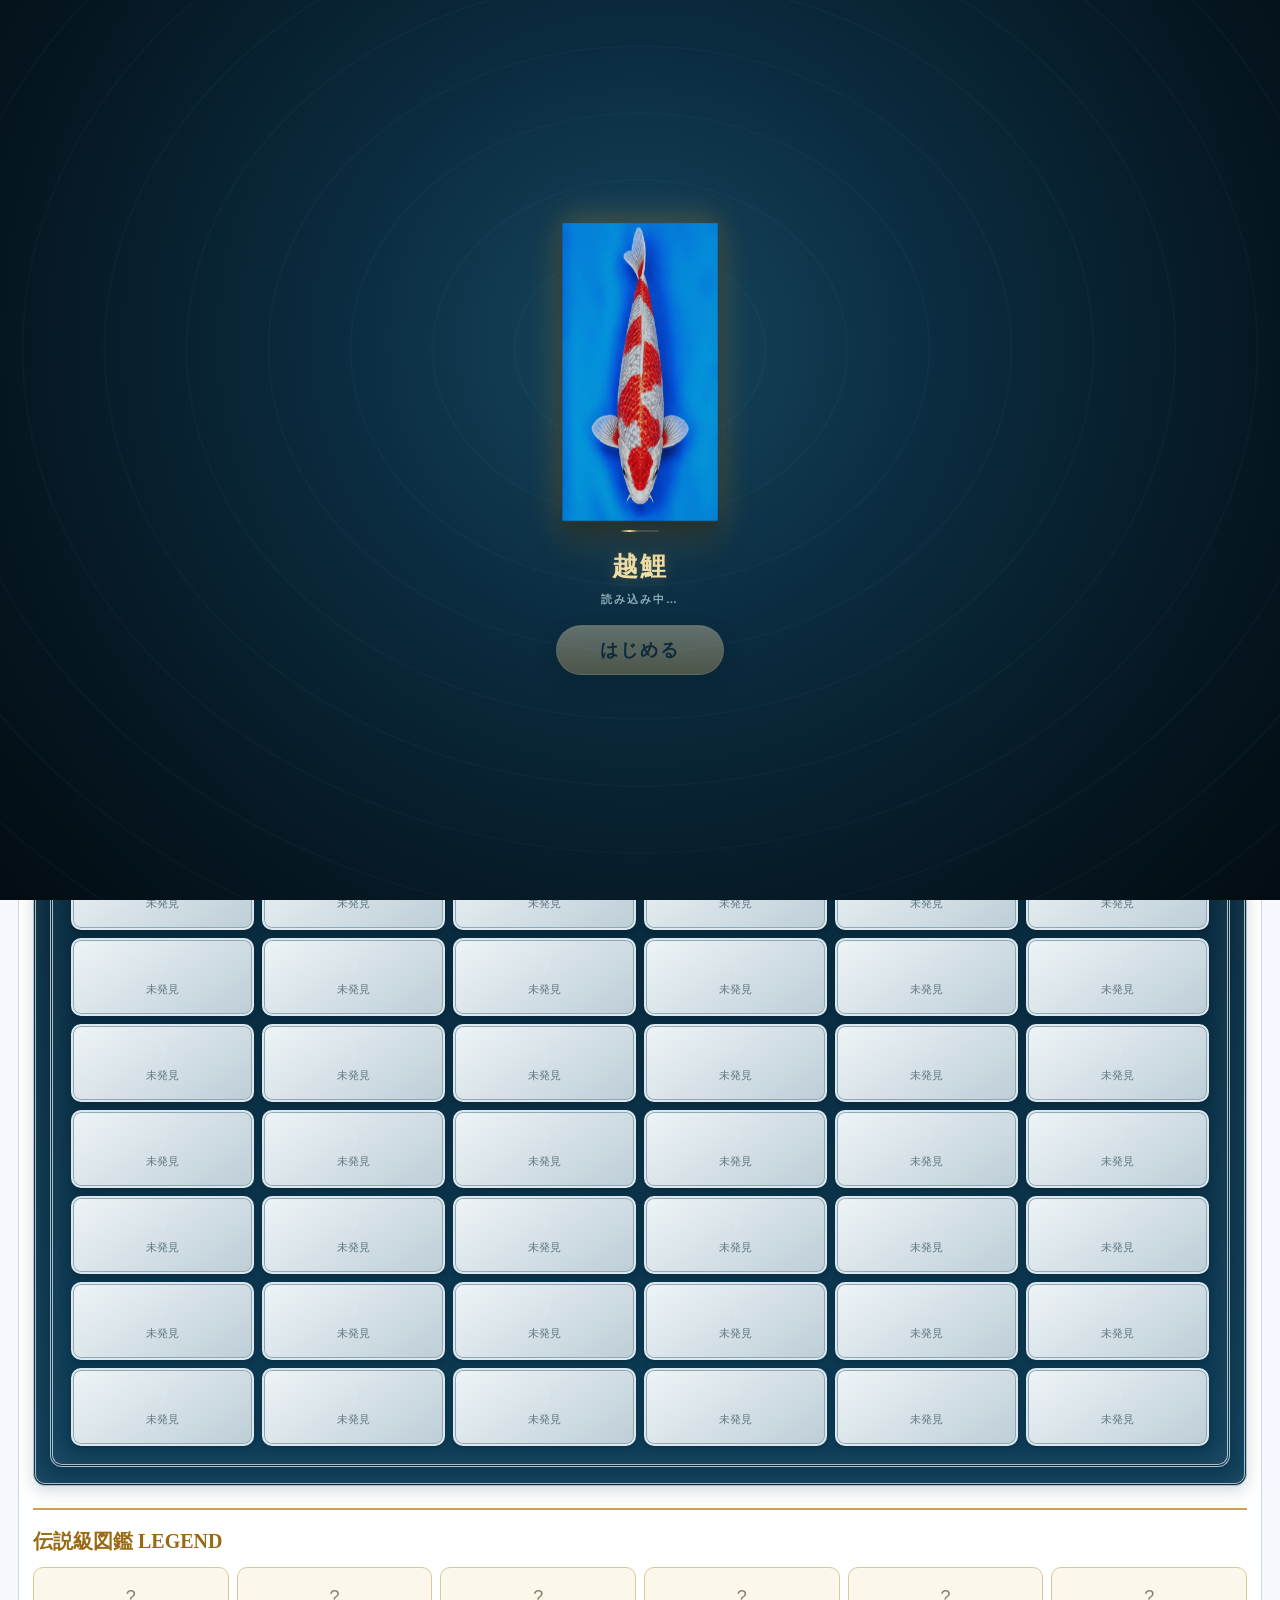
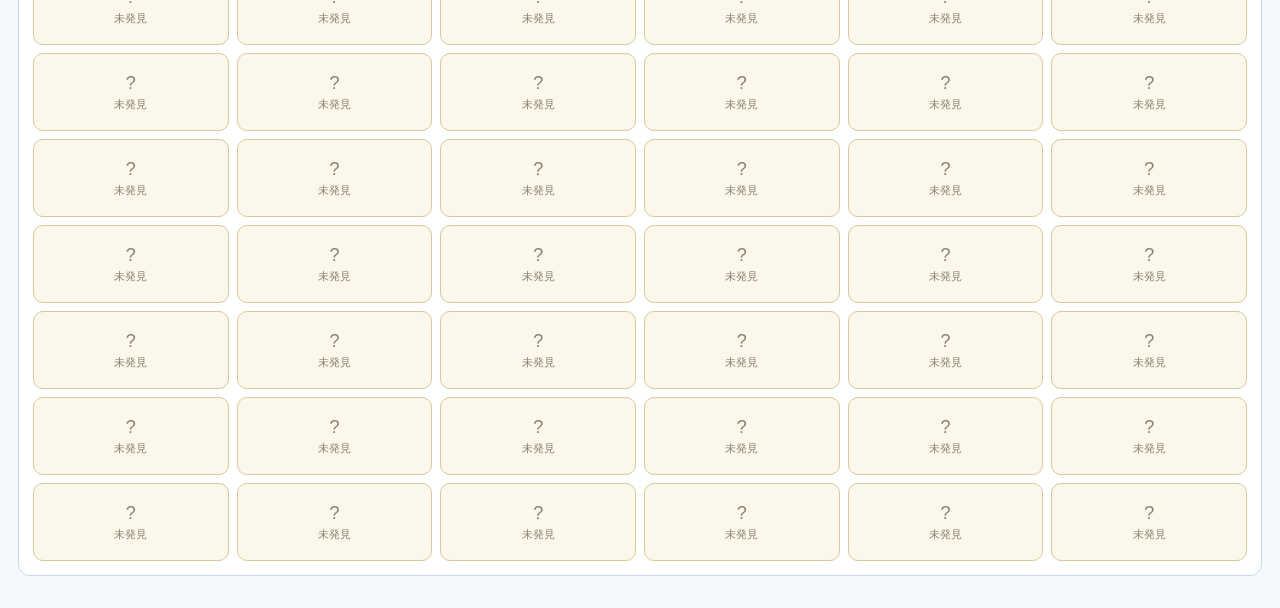
==== index.html @ b4b8aaed "鑑定書の保存とも維持表示を修正" ====
<!doctype html>
<html lang="ja">
<head>
<meta charset="utf-8">
<meta name="viewport" content="width=device-width,initial-scale=1">
<meta http-equiv="Cache-Control" content="no-cache, no-store, must-revalidate">
<meta http-equiv="Pragma" content="no-cache">
<meta http-equiv="Expires" content="0">
<title>越鯉 KOSHI NO KOI</title>
<style>
:root{
 --blue:#2d82ef; --blue2:#226bc9; --navy:#0e2e61; --line:#cbd8eb;
 --red:#e12618; --gold:#b98a32; --paper:#fffdfa; --ink:#1e2b3e;
}
*{box-sizing:border-box}
body{margin:0;background:#f5f8fc;color:var(--ink);font-family:-apple-system,BlinkMacSystemFont,"Hiragino Kaku Gothic ProN","Yu Gothic",sans-serif}
.app-loading{position:fixed;inset:0;z-index:10000;display:grid;place-items:center;overflow:hidden;background:radial-gradient(circle at 50% 38%,#17465f 0,#0b2c40 35%,#061823 72%,#030c12 100%);color:#e6cf92;transition:opacity .55s ease,visibility .55s ease}
.app-loading::before{content:"";position:absolute;inset:-20%;opacity:.32;background:repeating-radial-gradient(ellipse at 50% 42%,transparent 0 42px,rgba(129,203,221,.12) 43px,transparent 45px 82px);animation:appLoadingWater 5.5s ease-in-out infinite}
.app-loading::after{content:"";position:absolute;inset:0;background:linear-gradient(115deg,transparent 20%,rgba(255,255,255,.055) 46%,transparent 62%);transform:translateX(-100%);animation:appLoadingShine 3.8s ease-in-out infinite}
.app-loading.hide{opacity:0;visibility:hidden;pointer-events:none}
.app-loading-inner{position:relative;z-index:2;text-align:center;font-weight:800;letter-spacing:.10em}
.app-loading-emblem{position:relative;width:210px;height:300px;margin:0 auto 5px;display:grid;place-items:center;perspective:700px}
.app-loading-emblem::before,.app-loading-emblem::after{content:"";position:absolute;left:50%;top:50%;width:118px;height:210px;border:1px solid rgba(228,198,119,.34);border-radius:50%;transform:translate(-50%,-50%) scale(.65);opacity:0;animation:appLoadingRipple 2.8s ease-out infinite}
.app-loading-emblem::after{animation-delay:1.15s}
.app-loading-koi{position:relative;z-index:2;display:block;width:200px;height:292px;object-fit:contain;opacity:0;filter:blur(14px) brightness(.55) saturate(.7) drop-shadow(0 14px 18px rgba(0,0,0,.6));transform:translateY(38px) scaleX(.66) scaleY(.82);animation:appLoadingKoi 3.8s cubic-bezier(.22,.72,.26,1) both;will-change:opacity,filter,transform}
.app-loading-spinner{width:38px;height:2px;margin:2px auto 17px;overflow:hidden;background:rgba(228,198,119,.18);border-radius:999px;position:relative}
.app-loading-spinner::after{content:"";position:absolute;inset:0;width:45%;border-radius:inherit;background:linear-gradient(90deg,transparent,#efd991,transparent);animation:appLoadingLine 1.25s ease-in-out infinite}
.app-loading-title{font-family:"Yu Mincho",serif;font-size:26px;color:#f1dfa9;text-shadow:0 2px 16px rgba(237,199,102,.22)}.app-loading-note{margin-top:8px;font-size:11px;color:#8eacb9;font-weight:600;letter-spacing:.18em}
.app-loading-start{margin:18px auto 0;min-width:168px;padding:12px 28px;border:1px solid rgba(239,217,145,.72);border-radius:999px;background:linear-gradient(180deg,#f4dfa0,#c89c42);color:#102c3b;font-family:"Yu Mincho",serif;font-size:18px;font-weight:900;letter-spacing:.12em;box-shadow:0 8px 24px rgba(0,0,0,.28),inset 0 1px rgba(255,255,255,.55);transition:transform .18s ease,opacity .18s ease,filter .18s ease}
.app-loading-start:not(:disabled):active{transform:scale(.97)}
.app-loading-start:disabled{opacity:.38;cursor:default;filter:grayscale(.35)}
.app-loading-koshi-stamp{
  position:absolute;left:50%;top:50%;z-index:20;
  width:148px;height:148px;display:grid;place-items:center;
  transform:translate(-50%,-50%) scale(3.2) rotate(-10deg);
  opacity:0;pointer-events:none;
  border:8px double #d62b22;
  background:rgba(247,236,211,.97);
  color:#c51f19;
  font-family:"Yu Mincho","Hiragino Mincho ProN",serif;
  font-size:92px;font-weight:900;line-height:1;
  text-shadow:1px 0 #c51f19,-1px 0 #c51f19,0 1px #c51f19,0 -1px #c51f19;
  box-shadow:
    inset 0 0 0 5px rgba(198,31,25,.18),
    0 8px 22px rgba(0,0,0,.28);
}
.app-loading-koshi-stamp::before{
  content:"";position:absolute;inset:9px;
  border:2px solid rgba(197,31,25,.72);
  clip-path:polygon(0 3%,96% 0,100% 94%,5% 100%);
}
.app-loading-koshi-stamp::after{
  content:"";position:absolute;inset:-32px;
  border:3px solid rgba(210,42,31,.24);border-radius:50%;
  opacity:0;transform:scale(.5);
}
.app-loading.stamp-hit .app-loading-inner{
  animation:appLoadingInnerFade .18s ease forwards;
}
.app-loading.stamp-hit .app-loading-koshi-stamp{
  animation:appKoshiStampBang .86s cubic-bezier(.2,.85,.25,1) both;
}
.app-loading.stamp-hit .app-loading-koshi-stamp::after{
  animation:appKoshiStampShock .7s ease-out .12s both;
}
@keyframes appLoadingInnerFade{
  to{opacity:.16;filter:blur(2px);transform:scale(.96)}
}
@keyframes appKoshiStampBang{
  0%{opacity:0;transform:translate(-50%,-50%) scale(3.2) rotate(-10deg)}
  35%{opacity:1;transform:translate(-50%,-50%) scale(.84) rotate(2deg)}
  48%{transform:translate(-50%,-50%) scale(1.13) rotate(-1deg)}
  63%{transform:translate(-50%,-50%) scale(.97) rotate(.4deg)}
  78%,100%{opacity:1;transform:translate(-50%,-50%) scale(1) rotate(0)}
}
@keyframes appKoshiStampShock{
  0%{opacity:.7;transform:scale(.5)}
  100%{opacity:0;transform:scale(1.55)}
}

@keyframes appLoadingSpin{to{transform:rotate(360deg)}}
@keyframes appLoadingKoi{
 0%{opacity:0;filter:blur(14px) brightness(.5) saturate(.65) drop-shadow(0 14px 18px rgba(0,0,0,.6));transform:translateY(38px) scaleX(.66) scaleY(.82)}
 18%{opacity:.16;filter:blur(9px) brightness(.68) saturate(.82) drop-shadow(0 14px 17px rgba(0,0,0,.58));transform:translateY(25px) scaleX(.7) scaleY(.88)}
 52%{opacity:.9;filter:blur(0) brightness(1.04) saturate(1.08) drop-shadow(0 16px 15px rgba(0,0,0,.62)) drop-shadow(0 0 22px rgba(230,187,77,.55));transform:translateY(-2px) scaleX(.8) scaleY(1.02)}
 78%{opacity:.96;filter:blur(0) brightness(1.08) saturate(1.1) drop-shadow(0 16px 15px rgba(0,0,0,.62)) drop-shadow(0 0 26px rgba(230,187,77,.62));transform:translateY(-7px) scaleX(.81) scaleY(1.04)}
 100%{opacity:.78;filter:blur(.6px) brightness(1) saturate(1.04) drop-shadow(0 14px 14px rgba(0,0,0,.55)) drop-shadow(0 0 18px rgba(230,187,77,.48));transform:translateY(-3px) scaleX(.8) scaleY(1.02)}
}
@keyframes appLoadingRipple{0%{opacity:0;transform:translate(-50%,-50%) scale(.58)}25%{opacity:.55}100%{opacity:0;transform:translate(-50%,-50%) scale(1.55)}}
@keyframes appLoadingLine{0%{transform:translateX(-120%)}100%{transform:translateX(310%)}}
@keyframes appLoadingWater{50%{transform:scale(1.04);opacity:.44}}
@keyframes appLoadingShine{0%,30%{transform:translateX(-100%)}75%,100%{transform:translateX(100%)}}
@media (prefers-reduced-motion:reduce){.app-loading::before,.app-loading::after,.app-loading-emblem::before,.app-loading-emblem::after{animation:none}.app-loading-koi{opacity:.9;filter:drop-shadow(0 12px 12px rgba(0,0,0,.55));transform:scaleX(.8);animation:none}.app-loading-spinner::after{animation-duration:2.2s}.app-loading.stamp-hit .app-loading-inner{animation:none;opacity:.16}.app-loading.stamp-hit .app-loading-koshi-stamp{animation:none;opacity:1;transform:translate(-50%,-50%) scale(1)}}
.app{max-width:1500px;margin:auto;padding:18px}
header{display:flex;align-items:center;justify-content:space-between;gap:18px;margin-bottom:12px}
.brand{display:flex;align-items:center;gap:18px}
.brand h1{margin:0;font-family:"Yu Mincho",serif;font-size:46px;letter-spacing:.08em}
.brand small{font-size:16px}
.stamp{border:2px solid var(--red);color:var(--red);padding:8px 14px;font-family:"Yu Mincho",serif;font-size:18px}
.generator{display:grid;grid-template-columns:130px 1fr 320px;gap:10px;align-items:center;margin-bottom:14px}
.generator label{font-weight:700;color:#194d9e}
.generator input{padding:14px;font-size:18px;border:1px solid #9eb7d8;border-radius:6px;background:#fff}
button{font:inherit;cursor:pointer}
.generate{background:linear-gradient(#f02a1d,#d8160e);color:white;border:0;border-radius:6px;padding:14px 18px;font-size:18px;font-weight:700}
.layout{display:grid;grid-template-columns:minmax(0,1fr) 420px;gap:14px}
.panel{background:white;border:1px solid var(--line);border-radius:12px}
.control h3{margin:0 0 10px;color:#194d9e}
.preview{padding:12px}
.stage{position:relative;background:linear-gradient(145deg,#3d91f5,#2375da);border-radius:12px;min-height:640px;display:grid;place-items:center;overflow:hidden}
.stage:after{content:"";position:absolute;inset:0;background:radial-gradient(circle at 50% 45%,rgba(255,255,255,.12),transparent 46%);pointer-events:none}
#koiSvg{width:min(88%,620px);height:auto;max-height:650px;z-index:2;filter:drop-shadow(0 16px 10px rgba(0,46,110,.28))}
.vertical-badge{position:absolute;left:18px;top:20px;background:#fff9e9;border:2px solid #725f39;padding:10px 9px;writing-mode:vertical-rl;font-family:"Yu Mincho",serif;font-size:21px;z-index:3}
.stage-tools{position:absolute;right:14px;bottom:14px;display:flex;flex-direction:column;gap:12px;z-index:8}
.stage-tools button{width:68px;min-height:62px;background:rgba(255,255,255,.96);border:1px solid #c5d3e4;border-radius:10px;padding:9px;box-shadow:0 3px 8px rgba(0,0,0,.16)}
.info{padding:16px}
.idline{font-family:"Yu Mincho",serif;font-size:25px;border-bottom:1px solid #b9c7da;padding-bottom:9px}
.idline b{color:#8c4e00}
.name{font-size:30px;margin:10px 0}
.stats{display:grid;grid-template-columns:1fr 1fr;gap:7px 14px;padding-bottom:12px;border-bottom:1px solid #cbd8e8}
.stats div{display:flex;justify-content:space-between}
.info h4{color:#194d9e;margin:15px 0 7px}
.desc{font-size:14px;line-height:1.65}
.balance{display:grid;gap:8px}
.brow{display:grid;grid-template-columns:80px 1fr 42px;gap:8px;align-items:center}
.bar{height:10px;background:#e7ebf0;border-radius:20px;overflow:hidden}
.bar i{display:block;height:100%;border-radius:20px}
.price{font-family:"Yu Mincho",serif;color:#b8822b;font-size:29px;text-align:center;margin-top:16px}
.controls{display:grid;grid-template-columns:1fr;gap:12px;margin-top:12px}
.control{padding:12px}
.actions{display:flex;justify-content:flex-end;gap:10px;margin-top:12px}
.actions button{padding:11px 17px;border-radius:6px;border:1px solid #2d5eaa;background:#fff;color:#16468e}
.actions .save{background:#1d5bb8;color:#fff}
.footer{display:flex;justify-content:space-between;margin-top:14px;color:#174887;font-size:14px}
.overlay{display:none;position:fixed;inset:0;background:rgba(0,0,0,.86);z-index:100;align-items:center;justify-content:center}
.overlay.open{display:flex}
.overlay svg{height:90vh;max-width:90vw}
@media(max-width:1100px){.layout{grid-template-columns:1fr}.controls{grid-template-columns:1fr}.generator{grid-template-columns:1fr}.info{order:3}}

.collection-card{
  margin-top:14px;background:#fff;border:1px solid var(--line);border-radius:12px;padding:14px
}
.collection-head{display:flex;align-items:center;justify-content:space-between;gap:12px;margin-bottom:10px}
.collection-head h3{margin:0;color:#194d9e}
.collection-reset-btn{border:1px solid #b85c52;border-radius:999px;background:#fff;color:#9c3028;padding:8px 13px;font-weight:800;cursor:pointer}.collection-reset-btn:hover{background:#fff0ee}
.collection-count{font-size:22px;font-weight:700;color:#b8822b}
.collection-grid{display:grid;grid-template-columns:repeat(7,1fr);gap:6px}
.collection-item{
  min-height:64px;border:1px solid #d6dfec;border-radius:7px;background:#f4f6f8;
  display:grid;place-items:center;text-align:center;padding:5px;font-size:11px;color:#8995a4
}
.collection-item.found{background:#fff6d7;border-color:#d8ad58;color:#3d2f18;font-weight:700;cursor:pointer}
.collection-item.new{animation:newPulse 1.1s ease-in-out 3}
@keyframes newPulse{0%,100%{box-shadow:0 0 0 rgba(236,46,30,0)}50%{box-shadow:0 0 18px rgba(236,46,30,.65)}}
.new-badge{
  display:none;position:absolute;right:18px;top:18px;z-index:5;background:#ef2418;color:white;
  border-radius:999px;padding:8px 14px;font-weight:800;letter-spacing:.08em;box-shadow:0 6px 18px rgba(0,0,0,.22)
}
.new-badge.show{display:block}
.rare-overlay{
  display:none;position:absolute;inset:0;z-index:4;pointer-events:none;
  border:5px solid rgba(255,211,86,.95);
  box-shadow:inset 0 0 55px rgba(255,206,72,.35),0 0 30px rgba(255,207,65,.4);
  animation:rareGlow 1.15s ease-in-out 4
}
.rare-overlay.show{display:block}
@keyframes rareGlow{0%,100%{opacity:.35}50%{opacity:1}}
.legend-card{
  display:none;position:absolute;left:50%;top:50%;transform:translate(-50%,-50%);z-index:6;
  background:rgba(255,248,220,.96);border:4px double #b58a49;color:#8b3a21;padding:18px 24px;
  font-family:"Yu Mincho",serif;text-align:center;box-shadow:0 15px 35px rgba(0,0,0,.28)
}
.legend-card.show{display:block;animation:legendPop 1.4s ease both}
.legend-card strong{display:block;font-size:34px;letter-spacing:.08em}
.legend-card span{display:block;margin-top:5px;font-size:15px}
@keyframes legendPop{0%{opacity:0;transform:translate(-50%,-50%) scale(.7)}35%{opacity:1;transform:translate(-50%,-50%) scale(1.08)}100%{opacity:1;transform:translate(-50%,-50%) scale(1)}}
.appraisal-comment{
  margin-top:12px;padding:12px 14px;border-left:5px solid #b98a32;background:#fff8df;
  color:#463a28;line-height:1.75;font-size:14px
}
.appraisal-comment b{display:block;color:#8c4e00;margin-bottom:5px}
.haiku-card{margin-top:14px;padding:1.25rem 1.125rem;border:1px solid #d9c89a;border-radius:10px;background:linear-gradient(135deg,#fffdf6,#fbf3dd);text-align:center}
.haiku-card .haiku-heading{margin:0 0 .75rem;padding:0;border:0;font-family:-apple-system,BlinkMacSystemFont,"Hiragino Kaku Gothic ProN","Yu Gothic",sans-serif;font-size:.875rem;font-weight:700;line-height:1.5;letter-spacing:.12em;color:#906315}
.haiku-lines{font-family:"Yu Mincho","Hiragino Mincho ProN",serif;font-size:1.125rem;font-weight:400;line-height:1.75;color:#3d2f18;letter-spacing:.04em}
.haiku-line{white-space:normal;overflow-wrap:anywhere}
.haiku-card .motto-section{margin-top:1.375rem;padding-top:1.25rem;border-top:1px solid #d9c89a}
.haiku-motto{margin:0;font-family:"Yu Mincho","Hiragino Mincho ProN",serif;font-size:1.125rem;font-weight:400;line-height:1.8;color:#000;overflow-wrap:anywhere;line-break:strict}


.rare-real-card{position:absolute;inset:0;display:none;z-index:3;background:#071a24;overflow:hidden}
.rare-real-card.show{display:block}
.rare-real-card img{position:absolute;left:0;top:0;width:100%;height:100%;object-fit:contain;display:block;z-index:2;background:#071a24}
.rare-real-card:after{content:"";position:absolute;inset:0;border:7px double #d7aa4f;pointer-events:none;box-shadow:inset 0 0 60px rgba(0,0,0,.3)}
.rare-real-label{position:absolute;top:12px;left:50%;transform:translateX(-50%);max-width:72%;z-index:5;background:rgba(5,17,26,.88);color:#f5d47b;border:2px solid #d7aa4f;padding:9px 18px;font-family:"Yu Mincho",serif;font-size:clamp(15px,4vw,22px);white-space:nowrap}
.rare-real-sub{position:absolute;bottom:12px;left:50%;transform:translateX(-50%);max-width:80%;z-index:5;background:rgba(245,235,205,.92);color:#6d321e;border:1px solid #9c7b43;padding:7px 13px;font-family:"Yu Mincho",serif;white-space:nowrap}


@media(max-width:600px){
  .stage{overflow:hidden!important}
  .rare-real-card{inset:0!important}
  .rare-real-card img{object-fit:contain!important;max-width:100%;max-height:100%}
  .rare-real-label{top:10px!important;padding:7px 12px!important;max-width:72%!important}
  .rare-real-sub{bottom:8px!important;font-size:12px!important;padding:5px 9px!important}
  .new-badge{right:8px!important;top:8px!important;padding:6px 10px!important;font-size:14px!important}
}


.rare-real-card{
  background-position:center!important;
  background-size:cover!important;
  background-repeat:no-repeat!important;
}
.rare-real-card::before{content:none!important}
.rare-real-card:after{z-index:4!important}
.rare-real-label,.rare-real-sub{z-index:6!important}


.legend-collection{
  margin-top:22px;padding-top:18px;border-top:2px solid #c9a34b;
}
.legend-collection-title{
  font-family:serif;font-size:20px;font-weight:700;color:#9a6a13;margin-bottom:6px;
}
.legend-collection-note{font-size:12px;color:#7a6a4d;margin-bottom:12px}
.legend-grid{display:grid;grid-template-columns:repeat(6,1fr);gap:8px}
.legend-item{
  min-height:78px;border:1px solid #d9c89a;border-radius:10px;background:#fbf7ea;
  display:flex;flex-direction:column;align-items:center;justify-content:center;
  text-align:center;padding:5px;font-size:11px;color:#8a806d;
}
.legend-item.found{
  background:linear-gradient(145deg,#071a24,#102d3a);
  border:2px solid #cda84b;color:#f2d785;cursor:pointer;
  box-shadow:0 3px 10px rgba(0,0,0,.18)
}
.legend-item .mark{font-size:18px;margin-bottom:3px}
@media(max-width:600px){
 .legend-grid{grid-template-columns:repeat(4,1fr)}
 .legend-item{min-height:72px}
}


.illus-rare-card{
 position:absolute;inset:0;z-index:3;display:none;background:#061a25;overflow:hidden;
}
.illus-rare-card.show{display:block}
.illus-rare-card img{
 position:absolute;inset:0;width:100%;height:100%;object-fit:contain;background:#061a25;
}
.illus-rare-card:after{
 content:"";position:absolute;inset:0;border:6px double #9eb9ce;box-shadow:inset 0 0 40px rgba(112,167,201,.22);pointer-events:none;
}
.illus-rare-label{
 position:absolute;top:16px;left:50%;transform:translateX(-50%);z-index:5;
 background:rgba(7,28,42,.9);border:2px solid #9dbed2;color:#d8edf7;
 padding:8px 18px;font-family:"Yu Mincho",serif;font-size:21px;white-space:nowrap;
}
.illus-rare-sub{
 position:absolute;bottom:16px;left:50%;transform:translateX(-50%);z-index:5;
 background:rgba(242,246,247,.94);border:1px solid #7294a8;color:#244a60;
 padding:6px 12px;font-family:"Yu Mincho",serif;font-size:13px;white-space:nowrap;
}
@media(max-width:600px){
 .illus-rare-label{top:8px;font-size:16px;padding:6px 11px}
 .illus-rare-sub{bottom:8px;font-size:11px;padding:5px 8px}
}


}


.illus-rare-card img{
  position:absolute!important;
  left:0!important;
  top:0!important;
  width:100%!important;
  height:100%!important;
  object-fit:contain!important;
  object-position:center!important;
  background:#041b27!important;
}


/* RARE koi enlargement */
.illus-rare-card img{
  position:absolute!important;
  left:50%!important;
  top:50%!important;
  width:100%!important;
  height:100%!important;
  transform:translate(-50%,-50%) scale(2.8)!important;
  object-fit:contain!important;
  object-position:center!important;
  background:transparent!important;
}


/* RARE koi size: larger, without clipping head/tail */
.illus-rare-card img{
  position:absolute!important;
  left:50%!important;
  top:50%!important;
  width:100%!important;
  height:100%!important;
  transform:translate(-50%,-50%) scale(1.65)!important;
  object-fit:contain!important;
  object-position:center center!important;
  background:transparent!important;
}


/* Approved RARE illustration presentation */
.illus-rare-card img{
 position:absolute!important;
 left:50%!important;top:50%!important;
 width:88%!important;height:82%!important;
 transform:translate(-50%,-50%)!important;
 object-fit:contain!important;object-position:center!important;
 background:transparent!important;
}


@media(max-width:600px){
  #koiSvg{width:86%!important;max-height:620px!important}
  .stage-tools{right:10px!important;bottom:12px!important;gap:10px!important}
  .stage-tools button{width:64px!important;min-height:58px!important;font-size:14px!important}
}


/* 希少級図鑑専用台紙：藍＋銀 */
.legend-collection:has(#illustrationRareGrid){
  position:relative;
  margin-top:18px;
  padding:18px 14px 16px;
  border:3px double #aebfca!important;
  border-radius:12px;
  background:
    linear-gradient(rgba(7,34,52,.94),rgba(12,48,69,.96)),
    repeating-linear-gradient(45deg,transparent 0 12px,rgba(255,255,255,.035) 12px 14px);
  box-shadow:
    inset 0 0 28px rgba(183,216,232,.12),
    0 5px 16px rgba(15,43,59,.18);
}
.legend-collection:has(#illustrationRareGrid) .legend-collection-title{
  color:#e1eef5!important;
  text-align:center;
  letter-spacing:.08em;
  text-shadow:0 1px 5px rgba(0,0,0,.55);
  margin-bottom:12px;
}
.legend-collection:has(#illustrationRareGrid) .legend-collection-note{
  display:none;
}
#illustrationRareGrid .legend-item{
  background:linear-gradient(145deg,#e9f0f4,#b9cbd5);
  border:2px solid #dce8ee;
  color:#526c7b;
  box-shadow:inset 0 0 0 1px #8da5b2,0 2px 6px rgba(0,0,0,.18);
}
#illustrationRareGrid .legend-item.found{
  background:linear-gradient(145deg,#173e55,#09283a);
  border:2px solid #c7d8e1;
  color:#e7f3f8;
  box-shadow:
    inset 0 0 14px rgba(178,216,235,.18),
    0 3px 8px rgba(0,0,0,.28);
}
#illustrationRareGrid .legend-item .mark{
  color:#d9e7ee;
}


/* RARE台紙は発見数0でも常時表示 */
.rare-collection-mount{
  display:block!important;
  position:relative;
  margin-top:18px!important;
  padding:18px 14px 16px!important;
  border:3px double #aebfca!important;
  border-radius:12px!important;
  background:linear-gradient(180deg,#08283b 0%,#0c3b55 100%)!important;
  box-shadow:inset 0 0 28px rgba(183,216,232,.13),0 5px 16px rgba(15,43,59,.18)!important;
}
.rare-collection-mount .legend-collection-title{
  color:#e1eef5!important;
  text-align:center!important;
  letter-spacing:.08em!important;
  text-shadow:0 1px 5px rgba(0,0,0,.55)!important;
  margin-bottom:12px!important;
}
.rare-collection-mount .legend-collection-note{display:none!important}


/* RARE図鑑：タイトルだけでなく実際の42枠全体に台紙を表示 */
#illustrationRareGrid{
  display:grid!important;
  position:relative!important;
  margin:0!important;
  padding:18px!important;
  border-left:3px double #aebfca!important;
  border-right:3px double #aebfca!important;
  border-bottom:3px double #aebfca!important;
  border-radius:0 0 12px 12px!important;
  background:
    linear-gradient(180deg,rgba(8,40,59,.98),rgba(12,59,85,.98))!important;
  box-shadow:
    inset 0 0 30px rgba(183,216,232,.14),
    0 5px 16px rgba(15,43,59,.18)!important;
}
#illustrationRareGrid .legend-item{
  background:linear-gradient(145deg,#eef4f7,#bdced7)!important;
  border:2px solid #dce8ee!important;
  color:#607783!important;
  box-shadow:inset 0 0 0 1px #91a8b4,0 2px 5px rgba(0,0,0,.18)!important;
}
#illustrationRareGrid .legend-item.found{
  background:linear-gradient(145deg,#173e55,#09283a)!important;
  border-color:#d4e2e9!important;
  color:#eef8fc!important;
}


/* 鑑定書・ダウンロードを鯉の直下に配置 */
main > .actions{
  margin:10px 0 0!important;
  display:grid!important;
  grid-template-columns:1fr 1fr!important;
  gap:10px!important;
}
main > .actions button{
  width:100%!important;
  min-height:50px!important;
  font-size:16px!important;
}
@media(max-width:600px){
  main > .actions{gap:8px!important}
  main > .actions button{
    min-height:48px!important;
    padding:10px 8px!important;
    font-size:14px!important;
  }
}


/* 希少級：白い縦線を元画像から除去したクリーン画像 */
.illus-rare-card img{
  position:absolute!important;
  left:50%!important;
  top:50%!important;
  width:88%!important;
  height:84%!important;
  transform:translate(-50%,-50%)!important;
  object-fit:contain!important;
  object-position:center!important;
  background:transparent!important;
}


/* 希少級：承認済み完全画像。鯉を欠けさせない */
.illus-rare-card img{
  position:absolute!important;
  left:50%!important;
  top:50%!important;
  width:96%!important;
  height:96%!important;
  transform:translate(-50%,-50%)!important;
  object-fit:contain!important;
  object-position:center!important;
  background:#041b27!important;
}


/* 希少級：承認画像内のタイトルと品種ラベルのみ使用。二重表示を防止 */
.illus-rare-label,
.illus-rare-sub{
  display:none!important;
}
.illus-rare-card img{
  position:absolute!important;
  left:50%!important;
  top:50%!important;
  width:98%!important;
  height:98%!important;
  transform:translate(-50%,-50%)!important;
  object-fit:contain!important;
  object-position:center!important;
  background:#041b27!important;
}


/* 鑑定書：閉じるボタン */
#certificateModal .certificate-close-btn,
.certificate-modal .certificate-close-btn{
  position:sticky;
  top:10px;
  float:right;
  z-index:100;
  margin:10px 10px 0 0;
  min-width:92px;
  min-height:44px;
  padding:9px 16px;
  border:1px solid #8b6b3e;
  border-radius:10px;
  background:#fffaf0;
  color:#563b20;
  font-size:16px;
  font-weight:700;
  cursor:pointer;
  box-shadow:0 2px 8px rgba(0,0,0,.18);
}


/* アルバム：今作成した個体を台紙上で目立たせる */
.collection-item.current-specimen{
  position:relative;
  background:linear-gradient(145deg,#fff4bd,#f5d37a)!important;
  border:2px solid #b8822b!important;
  color:#3d2f18!important;
  box-shadow:0 0 0 3px rgba(184,130,43,.18),0 0 20px rgba(224,173,71,.75)!important;
  transform:scale(1.04);
  z-index:2;
}
.collection-item.current-specimen::after{
  content:"今回";
  position:absolute;
  top:-8px;
  right:-6px;
  padding:2px 6px;
  border-radius:999px;
  background:#b8822b;
  color:white;
  font-size:9px;
  font-weight:800;
  letter-spacing:.08em;
}


/* 今回生成した個体：アルバムで強く目立たせる */
.collection-item.current-specimen,
.legend-item.current-specimen{
  position:relative!important;
  background:linear-gradient(135deg,#fff2a8 0%,#ffd34f 48%,#fff7c9 100%)!important;
  border:4px solid #d18b00!important;
  color:#2c1b00!important;
  box-shadow:
    0 0 0 4px #fff3a0,
    0 0 0 7px #b87500,
    0 0 28px 10px rgba(255,190,0,.78)!important;
  transform:scale(1.10)!important;
  z-index:20!important;
  font-weight:900!important;
}
.collection-item.current-specimen::before,
.legend-item.current-specimen::before{
  content:"★ 今回の鯉 ★";
  position:absolute;
  left:50%;
  top:-18px;
  transform:translateX(-50%);
  white-space:nowrap;
  padding:4px 10px;
  border-radius:999px;
  background:#c98500;
  color:#fff;
  border:2px solid #fff0a6;
  font-size:11px;
  font-weight:900;
  box-shadow:0 3px 10px rgba(0,0,0,.28);
}
.collection-item.current-specimen::after,
.legend-item.current-specimen::after{
  content:"NEW";
  position:absolute;
  right:-10px;
  bottom:-10px;
  padding:5px 8px;
  border-radius:50%;
  background:#b21f16;
  color:white;
  border:2px solid white;
  font-size:10px;
  font-weight:900;
}


/* ===== LEGEND透過PNGを鑑定書と池で共通利用 ===== */
.rare-real-card img{
  opacity:1!important;
  object-fit:contain!important;
  object-position:center center!important;
  filter:none!important;
  transform:none!important;
  background:transparent!important;
  padding:18px!important;
  box-sizing:border-box!important;
}
.rare-real-card::before{
  content:none!important;
  background:none!important;
  display:none!important;
}
.rare-full-koi{
  display:none!important;
}
.rare-real-sub{
  left:14px!important;
  right:auto!important;
  bottom:12px!important;
  transform:none!important;
  max-width:46%!important;
  overflow:hidden!important;
  text-overflow:ellipsis!important;
}

/* LEGEND 42画像：全体表示・白線なし版 */
.rare-real-card{background:#f7f3e8!important}
.rare-real-card img{
  position:absolute!important;
  inset:0!important;
  width:100%!important;
  height:100%!important;
  object-fit:contain!important;
  object-position:center center!important;
  opacity:1!important;
  filter:none!important;
  transform:none!important;
  background:transparent!important;
  padding:18px!important;
  box-sizing:border-box!important;
}
.rare-real-card::before{content:none!important;display:none!important}
.rare-full-koi{display:none!important}


/* 長い名主名・親名も鑑定書の幅に収める。 */
#certificateCard{overflow-wrap:anywhere}
#certificateCard table{table-layout:fixed;width:100%}
#certSaveBtn:disabled{opacity:.65;cursor:wait}
</style>
<style>

/* ===== 越鯉・日本庭園の池 ===== */
.header-actions{display:flex;align-items:center;gap:12px}
.pond-link,.pond-back-link{
  display:inline-flex;align-items:center;justify-content:center;min-height:44px;padding:9px 16px;
  border-radius:999px;border:1px solid #245796;background:#174887;color:#fff;text-decoration:none;
  font-weight:800;box-shadow:0 3px 10px rgba(14,46,97,.18)
}
.pond-link:hover,.pond-back-link:hover{filter:brightness(1.08)}
.pond-count-badge{display:inline-grid;place-items:center;min-width:25px;height:25px;padding:0 6px;margin-left:7px;border-radius:999px;background:#fff;color:#174887;font-size:12px}

#pondView{display:none;margin-top:14px}
body.pond-mode .generator,
body.pond-mode #result,
body.pond-mode .collection-card,
body.pond-mode .footer{display:none!important}
body.pond-mode #pondView{display:block!important}

.pond-page-head{display:flex;align-items:center;justify-content:space-between;gap:12px;margin-bottom:12px}
.pond-page-head h2{margin:0;font-family:"Yu Mincho",serif;font-size:30px;color:#173f69}
.pond-page-head p{margin:3px 0 0;color:#5e6d77;font-size:13px}
.pond-page-actions{display:flex;gap:8px;align-items:center;flex-wrap:wrap}
.pond-clear-btn{min-height:44px;padding:9px 14px;border:1px solid #9a6a4d;border-radius:999px;background:#fff;color:#6e4530;font-weight:700}

.pond-layout{display:grid;grid-template-columns:minmax(0,1fr) 330px;gap:14px;align-items:start}
.pond-garden{
  position:relative;min-height:720px;overflow:hidden;border-radius:26px;border:1px solid #98a78c;
  background:
    radial-gradient(circle at 11% 16%,rgba(255,255,255,.38) 0 2px,transparent 3px),
    linear-gradient(145deg,#718c58 0%,#97a975 36%,#6d8653 100%);
  box-shadow:inset 0 0 45px rgba(45,60,33,.22),0 7px 22px rgba(26,54,70,.14)
}
.pond-garden::before{
  content:"";position:absolute;inset:0;pointer-events:none;opacity:.46;
  background:repeating-radial-gradient(circle at 20% 30%,transparent 0 16px,rgba(255,255,255,.035) 17px 19px)
}
.pond-rain-layer{position:absolute;inset:0;z-index:24;pointer-events:none;opacity:0;transition:opacity 1.8s ease;background:linear-gradient(105deg,transparent 0 28%,rgba(210,236,255,.30) 29%,transparent 30% 57%,rgba(210,236,255,.22) 58%,transparent 59% 100%);background-size:120px 180px;animation:pondRainFall .62s linear infinite}
.pond-rain-layer::before{content:"";position:absolute;inset:0;background:radial-gradient(ellipse at 50% 70%,rgba(180,220,235,.22),transparent 58%),linear-gradient(180deg,rgba(8,22,32,.18),rgba(6,18,28,.34));opacity:.72}
.pond-rain-ripples{position:absolute;inset:12% 5% 8%;z-index:25;pointer-events:none;opacity:0;transition:opacity 1.6s ease;background:radial-gradient(circle at 22% 38%,transparent 0 5px,rgba(220,247,255,.36) 6px,transparent 8px),radial-gradient(circle at 62% 58%,transparent 0 4px,rgba(220,247,255,.30) 5px,transparent 7px),radial-gradient(circle at 78% 34%,transparent 0 3px,rgba(220,247,255,.28) 4px,transparent 6px),radial-gradient(circle at 40% 72%,transparent 0 5px,rgba(220,247,255,.24) 6px,transparent 8px);background-size:170px 120px;animation:pondRainRipples 1.8s linear infinite}
.pond-lightning-flash{position:absolute;inset:0;z-index:26;pointer-events:none;opacity:0;background:linear-gradient(115deg,transparent 0 38%,rgba(255,255,235,.94) 39%,rgba(190,220,255,.50) 42%,transparent 44% 100%);mix-blend-mode:screen}
.pond-garden.raining .pond-rain-layer,.pond-garden.raining .pond-rain-ripples{opacity:1}
.pond-garden.raining .pond-water{filter:saturate(.86) brightness(.86)}
.pond-garden.thunder .pond-lightning-flash{animation:pondLightning .72s ease-out}
@keyframes pondRainFall{to{background-position:-120px 180px}}
@keyframes pondRainRipples{0%{background-position:0 0;opacity:.36}50%{opacity:.86}100%{background-position:70px 60px;opacity:.36}}
@keyframes pondLightning{0%,100%{opacity:0}8%{opacity:.94}14%{opacity:.10}24%{opacity:.78}42%{opacity:0}}
.pond-water{
  position:absolute;left:5%;right:5%;top:12%;bottom:8%;overflow:hidden;
  border-radius:45% 55% 48% 52% / 38% 45% 55% 62%;
  background:
    radial-gradient(circle at 34% 28%,rgba(255,255,255,.17),transparent 18%),
    radial-gradient(circle at 73% 62%,rgba(255,255,255,.10),transparent 22%),
    linear-gradient(160deg,#174d62,#1b6c7a 45%,#0d4358 100%);
  box-shadow:0 0 0 16px rgba(143,139,111,.72),0 0 0 24px rgba(89,91,70,.42),inset 0 0 55px rgba(0,17,30,.34)
}
.pond-water::before{
  content:"";position:absolute;inset:0;pointer-events:none;opacity:.38;
  background:repeating-radial-gradient(ellipse at 50% 50%,transparent 0 22px,rgba(214,244,247,.16) 23px 24px,transparent 25px 47px)
}
.pond-water::after{
  content:"池をタップすると鯉がゆっくり寄ってきます";position:absolute;left:50%;bottom:18px;transform:translateX(-50%);
  color:rgba(239,250,250,.76);font-size:12px;white-space:nowrap;pointer-events:none;text-shadow:0 1px 4px rgba(0,0,0,.55)
}
.pond-bridge{position:absolute;right:3%;top:7%;width:30%;height:72px;border-radius:55% 55% 16px 16px;background:linear-gradient(#8f3e2d,#5e251c);transform:rotate(-8deg);box-shadow:0 7px 12px rgba(0,0,0,.3);z-index:4}
.pond-bridge::after{content:"";position:absolute;left:6%;right:6%;top:13px;height:10px;border-top:4px solid #c77a55;border-bottom:4px solid #c77a55}
.pond-lantern{position:absolute;left:5%;top:11%;width:46px;height:92px;z-index:5}
.pond-lantern::before{content:"";position:absolute;left:5px;top:0;width:36px;height:27px;background:#d7d0b8;clip-path:polygon(12% 0,88% 0,100% 45%,82% 60%,77% 100%,23% 100%,18% 60%,0 45%);box-shadow:0 0 18px rgba(255,229,150,.48)}
.pond-lantern::after{content:"";position:absolute;left:18px;top:25px;width:12px;height:66px;background:#8d8a7b;border-radius:4px}
.pond-stone{position:absolute;background:linear-gradient(145deg,#a7a89b,#676b63);border-radius:50%;box-shadow:0 4px 10px rgba(0,0,0,.25);z-index:3}
.pond-stone.s1{width:78px;height:48px;left:10%;bottom:4%;transform:rotate(8deg)}
.pond-stone.s2{width:54px;height:38px;left:20%;bottom:8%;transform:rotate(-14deg)}
.pond-stone.s3{width:84px;height:49px;right:8%;bottom:10%;transform:rotate(17deg)}
.pond-stone.s4{width:48px;height:34px;right:17%;bottom:6%;transform:rotate(-8deg)}
.pond-reed{position:absolute;z-index:3;width:5px;height:88px;background:#355b2f;border-radius:6px;transform-origin:bottom}
.pond-reed.r1{left:3%;bottom:16%;transform:rotate(-8deg)}
.pond-reed.r2{left:4.5%;bottom:15%;height:108px;transform:rotate(5deg)}
.pond-reed.r3{right:4%;bottom:22%;height:95px;transform:rotate(8deg)}

.pond-fish{position:absolute;left:50%;top:50%;width:86px;height:132px;z-index:10;transform-origin:50% 50%;filter:drop-shadow(0 8px 7px rgba(0,0,0,.32));will-change:left,top,transform,width,height;cursor:pointer;transition:filter .2s ease,width 1.4s ease,height 1.4s ease}
.pond-fish svg{width:100%;height:100%;overflow:visible;display:block}
.pond-fish.rare{filter:drop-shadow(0 0 8px rgba(185,220,236,.85)) drop-shadow(0 7px 6px rgba(0,0,0,.28))}
.pond-fish.legend{filter:drop-shadow(0 0 10px rgba(255,212,76,.95)) drop-shadow(0 7px 6px rgba(0,0,0,.3))}
.pond-fish:hover{filter:drop-shadow(0 0 11px rgba(255,255,255,.75)) drop-shadow(0 8px 7px rgba(0,0,0,.32))}
.pond-fish-label{position:absolute;left:50%;top:100%;transform:translate(-50%,3px) rotate(var(--counter-rot,0deg));white-space:nowrap;background:rgba(5,31,42,.82);color:white;border-radius:999px;padding:2px 7px;font-size:9px;pointer-events:none}

.pond-side{display:grid;gap:12px}
.pond-card{background:#fff;border:1px solid #cbd8eb;border-radius:14px;padding:12px;box-shadow:0 4px 14px rgba(17,57,86,.08)}
.pond-card h3{margin:0 0 8px;color:#194d9e;font-size:17px}
.pond-status{min-height:48px;padding:9px 10px;border-radius:9px;background:#eef6f8;color:#274b5b;line-height:1.55;font-size:13px}
.pond-breeding-guide{margin:9px 0 2px;padding:9px 10px;border:1px solid #efc2d4;border-radius:9px;background:#fff2f7;color:#8a3559;font-size:12px;line-height:1.55;font-weight:700}
.pond-picker{display:grid;gap:7px;max-height:495px;overflow:auto;padding-right:2px}
.pond-picker-empty{padding:16px 8px;text-align:center;color:#74818c;font-size:13px;border:1px dashed #c7d2dc;border-radius:9px}
.pond-pick-item{display:grid;grid-template-columns:1fr auto;gap:8px;align-items:center;border:1px solid #d7e0e8;border-radius:10px;padding:8px;background:#fbfcfd}
.pond-pick-item.selected{border-color:#2c739b;background:#edf8fb;box-shadow:inset 0 0 0 1px #89b9cd}
.pond-pick-name{font-weight:800;color:#263f4c;font-size:13px}
.pond-pick-meta{font-size:11px;color:#75838d;margin-top:2px}
.pond-tier{font-size:10px;font-weight:900;letter-spacing:.04em;margin-left:4px}
.pond-tier.normal{color:#4e6c7b}.pond-tier.rare{color:#39728b}.pond-tier.legend{color:#a36d12}
.pond-pick-btn,.pond-mini-btn{border:1px solid #2f6790;border-radius:999px;background:#fff;color:#1b567c;font-weight:800;cursor:pointer}
.pond-pick-btn{padding:7px 9px;font-size:11px;min-width:68px}
.pond-pick-item.selected .pond-pick-btn{background:#1f668d;color:#fff}
.pond-mini-btn{display:block;margin:5px auto 0;padding:4px 7px;font-size:10px;line-height:1.15}
.pond-mini-btn.in-pond{background:#1f668d;color:white;border-color:#1f668d}
.catalog-mini-actions{display:flex;justify-content:center;gap:4px;flex-wrap:wrap;margin-top:5px}
.catalog-mini-actions .pond-mini-btn{margin:0}
.certificate-mini-btn{border:1px solid #a78335;border-radius:999px;background:#fff8dc;color:#745411;padding:4px 7px;font-size:10px;line-height:1.15;font-weight:800;cursor:pointer}
.pond-roster{display:grid;gap:5px;margin-top:8px}
.pond-roster-row{display:flex;align-items:center;justify-content:space-between;gap:8px;padding:5px 0;border-bottom:1px dotted #d3dce2;font-size:12px}
.pond-roster-row:last-child{border-bottom:0}

/* 池の環境音 */
.pond-cycle-status{display:flex;align-items:center;justify-content:center;gap:10px;flex-wrap:wrap;margin:0 0 12px;padding:10px 14px;border-radius:14px;background:#172219;color:#f3ead7;font-weight:800}
.pond-sound-controls{display:flex;align-items:center;gap:8px;margin-left:4px}.pond-sound-btn{border:1px solid #d6bd82;border-radius:999px;background:#f8efd8;color:#4b3a20;padding:7px 12px;font-weight:800;cursor:pointer}.pond-sound-btn.on{background:#dcae49;color:#221a0d}
.pond-sound-credit{font-size:11px;color:#cfc4ae}.pond-sound-credit a{color:#f0d48f;text-decoration:underline}
.pond-birth-notice{display:none;position:absolute;inset:0;z-index:30;place-items:center;text-align:center;pointer-events:none;background:radial-gradient(circle,rgba(255,250,205,.48),transparent 58%);color:#fff9d7;text-shadow:0 2px 8px #5a3510;font-family:"Yu Mincho",serif;font-size:clamp(25px,5vw,46px);font-weight:900}
.pond-birth-notice.show{display:grid;animation:birthNotice 8s ease both}.pond-birth-notice small{display:block;margin-top:8px;font:700 14px sans-serif}
.pond-fish.newborn{filter:drop-shadow(0 0 9px rgba(255,239,127,.95)) drop-shadow(0 7px 6px rgba(0,0,0,.28))}.pond-fish.newborn-flash{animation:newbornGlow 1.2s ease-in-out infinite}
.pond-fish.breeding-parent{filter:drop-shadow(0 0 18px rgba(255,105,180,1)) drop-shadow(0 7px 6px rgba(0,0,0,.28))}
.pond-fish.breeding-parent::before{content:"";position:absolute;inset:-25px;z-index:0;border-radius:50%;pointer-events:none;background:radial-gradient(ellipse,rgba(255,120,190,.7) 0%,rgba(255,150,205,.38) 42%,rgba(255,170,215,0) 72%);animation:parentPinkGlow 1.5s ease-in-out infinite}
.pond-fish.breeding-parent svg,.pond-fish.breeding-parent img{position:relative;z-index:1}
.pond-fish.koi-jump{z-index:22;animation:koiJump .95s cubic-bezier(.25,.8,.35,1)}.pond-fish.koi-jump::after{content:"";position:absolute;left:50%;top:55%;width:90px;height:28px;border:4px solid rgba(220,248,255,.78);border-radius:50%;transform:translate(-50%,-50%);animation:splashRing .95s ease-out both;pointer-events:none}
.pond-tier.newborn{color:#d18b18}.newborn-collection{margin-top:18px;padding-top:16px;border-top:4px double #d6a642}.newborn-title{font-family:"Yu Mincho",serif;font-size:23px;font-weight:800;color:#996514;margin-bottom:4px}.newborn-note{font-size:12px;color:#7a6a4d;margin-bottom:12px}
.newborn-grid{display:grid;grid-template-columns:repeat(auto-fill,minmax(180px,1fr));gap:10px}.newborn-item{position:relative;min-height:230px;border:1px solid #d9bd7b;border-radius:12px;padding:10px;background:linear-gradient(#fffdf4,#fff4ce);text-align:center}.newborn-item svg{width:82px;height:125px}.newborn-name{font-weight:900;color:#8d5c0b}.newborn-meta{font-size:11px;color:#796b55;line-height:1.5;margin:5px 0}.newborn-item .pond-mini-btn{margin-top:7px}
.newborn-actions{display:flex;justify-content:center;gap:6px;flex-wrap:wrap}.newborn-release-btn{margin-top:7px;border:1px solid #b86c61;border-radius:999px;background:#fff;color:#9b3d32;padding:4px 9px;font-size:10px;font-weight:800;cursor:pointer}.newborn-release-btn:hover{background:#fff0ed}
@keyframes birthNotice{0%{opacity:0;transform:scale(.75)}15%,70%{opacity:1;transform:scale(1)}100%{opacity:0;transform:scale(1.08)}}@keyframes newbornGlow{50%{filter:drop-shadow(0 0 22px #fff28a) drop-shadow(0 0 9px #ffca45)}}
@keyframes parentPinkGlow{0%,100%{opacity:.55;transform:scale(.88)}50%{opacity:1;transform:scale(1.12)}}
@keyframes koiJump{0%,100%{margin-top:0;scale:1}42%{margin-top:-34px;scale:1.08}70%{margin-top:-9px;scale:1.02}}@keyframes splashRing{0%{opacity:0;scale:.25}45%{opacity:1}100%{opacity:0;scale:1.55}}

@media(max-width:900px){
  header{align-items:flex-start}.header-actions{flex-direction:column-reverse;align-items:flex-end}
  .pond-layout{grid-template-columns:1fr}.pond-side{grid-template-columns:1fr 1fr}.pond-picker{max-height:340px}
  .pond-garden{min-height:620px}
}
@media(max-width:600px){
  .app{padding:10px}.brand h1{font-size:34px}.brand>div:last-child{font-size:12px}
  .stamp{font-size:13px;padding:5px 8px}.pond-link{padding:7px 11px;min-height:40px;font-size:13px}
  .pond-page-head{align-items:flex-start;flex-direction:column}.pond-page-head h2{font-size:25px}
  .pond-layout{display:block}.pond-side{display:grid;grid-template-columns:1fr;margin-top:10px}
  .pond-garden{min-height:520px;border-radius:18px}.pond-water{left:4%;right:4%;top:13%;bottom:8%;box-shadow:0 0 0 9px rgba(143,139,111,.72),0 0 0 14px rgba(89,91,70,.42),inset 0 0 42px rgba(0,17,30,.34)}
  .pond-bridge{width:35%;height:52px}.pond-lantern{transform:scale(.78);transform-origin:top left}
  .pond-fish{width:66px;height:104px}.pond-water::after{font-size:10px;bottom:10px}
}
.howto-btn{border:1px solid #b38a42;border-radius:999px;background:#fff8e8;color:#704b13;padding:8px 14px;font-weight:800;cursor:pointer;box-shadow:0 2px 7px rgba(80,50,10,.12)}
.koi-question-btn{
  width:32px;height:32px;margin-left:7px;border:2px solid #b38a42;border-radius:50%;
  background:#fff8e8;color:#704b13;font-weight:900;font-size:18px;line-height:1;
  cursor:pointer;vertical-align:middle;box-shadow:0 2px 7px rgba(80,50,10,.12)
}
.koi-question-btn:hover{background:#f7e5bd}
.seed-help-overlay{
  position:fixed;inset:0;z-index:100010;display:grid;place-items:center;padding:18px;
  background:rgba(8,24,34,.66)
}
.seed-help-overlay[hidden]{display:none}
.seed-help-card{
  position:relative;width:min(460px,92vw);padding:28px 24px 22px;border:3px solid #b58b43;
  border-radius:18px;background:#fffaf0;color:#29343b;text-align:center;
  box-shadow:0 20px 60px rgba(0,0,0,.4)
}
.seed-help-x{
  position:absolute;top:9px;right:11px;width:36px;height:36px;border:0;border-radius:50%;
  background:#f0e4cd;color:#5c4a2c;font-size:24px;font-weight:800;line-height:1;cursor:pointer
}
.seed-help-x:hover{background:#e5d3b2}

.seed-help-card h2{margin:2px 0 10px;font-family:"Yu Mincho",serif;color:#7b5416;font-size:23px}
.seed-help-card p{margin:0 0 18px;line-height:1.75}
.seed-help-actions{display:flex;justify-content:center;gap:10px;flex-wrap:wrap}
.seed-help-open{
  border:0;border-radius:999px;background:#8b5e13;color:#fff;padding:11px 18px;
  font-weight:800;cursor:pointer
}
.seed-help-close{
  border:1px solid #8d8070;border-radius:999px;background:#fff;color:#51483e;padding:10px 17px;
  font-weight:700;cursor:pointer
}

.howto-btn:hover{background:#f7e5bd}.howto-overlay{position:fixed;inset:0;z-index:100000;display:grid;place-items:center;padding:18px;background:rgba(8,24,34,.66)}.howto-overlay[hidden]{display:none}
.howto-card{position:relative;width:min(620px,94vw);max-height:min(82vh,720px);overflow:auto;padding:28px 30px 22px;border:3px solid #b58b43;border-radius:18px;background:#fffaf0;color:#29343b;box-shadow:0 20px 60px rgba(0,0,0,.4)}.howto-card h2{margin:0 0 18px;color:#7b5416;font-family:"Yu Mincho",serif;font-size:28px;border-bottom:2px solid #d8bd86;padding-bottom:10px}.howto-card ol{margin:0;padding-left:1.45em;line-height:1.75}.howto-card li{margin:8px 0}.howto-close{position:absolute;top:14px;right:14px;border:1px solid #a33c32;border-radius:9px;background:#a33c32;color:#fff;padding:7px 11px;font-weight:800;cursor:pointer}.howto-credit{margin:18px 0 0;padding-top:12px;border-top:1px solid #ddceb0;font-size:12px;color:#75654d}.howto-credit a{color:#8b5e13}
@media(max-width:600px){.header-actions{gap:6px}.howto-btn{padding:7px 11px;font-size:12px}.howto-card{padding:24px 20px 18px}.howto-card h2{font-size:24px}.howto-card ol{font-size:13px}}
</style>
<style>
/* RARE / LEGEND 42種：希少級は青銀、伝説級は黒金で差別化 */
.illus-rare-card,.rare-real-card{position:absolute!important;overflow:hidden!important}
.illus-rare-card{background:radial-gradient(ellipse at 50% 44%,rgba(245,252,255,.72) 0%,rgba(112,190,224,.45) 34%,transparent 62%),linear-gradient(180deg,#dff6ff 0%,#78c6e6 46%,#1e789d 100%)!important;border-color:#b8dfe9!important;box-shadow:inset 0 0 32px rgba(255,255,255,.45),inset 0 -40px 72px rgba(6,70,105,.24)!important}
.rare-real-card{background:radial-gradient(ellipse at 50% 44%,rgba(255,219,104,.30) 0%,rgba(146,95,24,.16) 34%,transparent 60%),radial-gradient(ellipse at 50% 74%,#15333b 0%,#05090d 64%,#010204 100%)!important;border-color:#d6a642!important;box-shadow:inset 0 0 46px rgba(255,207,83,.14),inset 0 -48px 88px rgba(0,0,0,.45),0 0 0 1px rgba(255,224,130,.24)!important}
.rare-real-card::after{content:""!important;position:absolute!important;inset:6%!important;z-index:1!important;border:1px solid rgba(221,170,67,.34)!important;background:linear-gradient(115deg,transparent 0%,rgba(255,223,117,.10) 45%,transparent 70%)!important;box-shadow:inset 0 0 38px rgba(255,212,92,.10)!important;pointer-events:none!important}
.premium-koi-image{left:50%!important;top:50%!important;width:104%!important;height:104%!important;padding:0!important;background:transparent!important;object-fit:contain!important;object-position:center!important;transform:translate(-50%,-50%) scaleX(.78) scaleY(1.04)!important;z-index:2!important}
.premium-koi-image.smart-rare-koi{filter:drop-shadow(0 10px 10px rgba(10,65,90,.36)) drop-shadow(0 0 14px rgba(220,249,255,.44)) saturate(1.02) contrast(1.03) brightness(1.04)!important}
.premium-koi-image.smart-legend-koi{filter:drop-shadow(0 16px 13px rgba(0,0,0,.58)) drop-shadow(0 0 15px rgba(255,201,72,.44)) saturate(1.18) contrast(1.12) brightness(1.03)!important}
.illus-rare-card .premium-koi-image{width:100%!important;height:100%!important}
.rare-real-card .premium-koi-image{width:112%!important;height:112%!important}
.illus-rare-label{background:linear-gradient(135deg,#f8fdff,#b9e3f0 45%,#4a9fbd)!important;color:#083d55!important;border-color:#d8f5ff!important;text-shadow:0 1px 0 rgba(255,255,255,.75)!important}
.rare-real-label{background:linear-gradient(135deg,#150d04,#3b2608 45%,#0a0805)!important;color:#ffe39b!important;border-color:#d7a641!important;text-shadow:0 1px 7px rgba(255,199,66,.40)!important}
.certificate-premium-koi{width:106%!important;height:340px!important;margin:-10px -3%!important;object-fit:contain!important;background:transparent!important;transform-origin:center!important}
.certificate-premium-koi.smart-rare-koi{filter:drop-shadow(0 8px 8px rgba(31,94,120,.30)) drop-shadow(0 0 12px rgba(220,248,255,.38)) saturate(1.02) contrast(1.03) brightness(1.04)!important}
.certificate-premium-koi.smart-legend-koi{filter:drop-shadow(0 12px 12px rgba(0,0,0,.55)) drop-shadow(0 0 15px rgba(255,205,79,.38)) saturate(1.18) contrast(1.12) brightness(1.03)!important}
.premium-pond-koi{transform-origin:center!important}
.premium-pond-koi.smart-rare-koi{filter:drop-shadow(0 6px 5px rgba(0,0,0,.25)) drop-shadow(0 0 9px rgba(210,245,255,.46)) saturate(1.03) contrast(1.04)!important}
.premium-pond-koi.smart-legend-koi{filter:drop-shadow(0 8px 7px rgba(0,0,0,.42)) drop-shadow(0 0 11px rgba(255,202,59,.54)) saturate(1.18) contrast(1.10)!important}
.pond-fish.rare,.pond-fish.legend{z-index:12}
.pond-fish.legend{z-index:13}
.overlay .zoom-premium-koi{display:block;max-width:88vw;max-height:90vh;width:auto;height:auto;object-fit:contain;transform:scaleX(.74) scaleY(1.07);filter:drop-shadow(0 14px 18px rgba(0,0,0,.58)) drop-shadow(0 0 14px rgba(255,205,79,.40)) saturate(1.14) contrast(1.08)}
.rare-real-card.show,.illus-rare-card.show{display:flex!important;align-items:center!important;justify-content:center!important}
.rare-real-card.show>img.premium-koi-image,.illus-rare-card.show>img.premium-koi-image{object-fit:contain!important;object-position:center!important;margin:0!important;padding:0!important}
</style>
</head>
<body>
<div id="appLoading" class="app-loading" role="status" aria-live="polite" aria-label="読み込み中">
  <div class="app-loading-koshi-stamp" id="appLoadingKoshiStamp" aria-hidden="true">越</div>
  <div class="app-loading-inner">
    <div class="app-loading-emblem"><img class="app-loading-koi" src="pond_legend/20.png?v=20260904-loading2" alt=""></div>
    <div class="app-loading-spinner"></div><div class="app-loading-title">越鯉</div><div class="app-loading-note" id="appLoadingNote">読み込み中…</div>
    <button type="button" class="app-loading-start" id="appLoadingStart" disabled>はじめる</button>
  </div>
</div>
<div class="app">
<header>
<div class="brand"><div><h1>越　鯉</h1><small>— KOSHI NO KOI —</small></div><div>名前から生まれる、錦鯉との出会い</div></div>
 <div class="header-actions"><button type="button" class="howto-btn" id="howtoBtn">遊び方</button><a class="pond-link" id="pondNavLink" href="#pond">日本庭園の池 <span class="pond-count-badge" id="pondNavCount">0</span></a><div class="stamp">越後之國<br>長岡</div></div>
</header>

<section class="generator">
 <label>鯉につけたい名前を入力してください。<button type="button" class="koi-question-btn" id="seedHelpBtn" aria-label="名前から鯉が決まる仕組みを見る">？</button></label>
 <input id="nameInput" placeholder="例：鯉太郎、雪月丸、月龍丸">
 <button class="generate" id="generateBtn">✦ 錦鯉を生成する</button>
</section>

<div id="result" style="display:none">
<div class="layout">
 <main>
  <section class="panel preview">
   <div class="stage">
    <div class="illus-rare-card" id="illusRareCard">
          <img id="illusRareImg" alt="希少級イラスト越鯉">
          <div class="illus-rare-label">希少級　RARE</div>
          <div class="illus-rare-sub" id="illusRareSub">簡易イラスト特別個体</div>
        </div>
        <div class="rare-real-card" id="rareRealCard">
      <img id="rareRealImg" alt="伝説級背景">
      <div class="rare-full-koi" id="rareFullKoi" aria-label="伝説級の越鯉・伝説級"></div>
      <div class="rare-real-label">伝説級　LEGEND</div>
      <div class="rare-real-sub" id="rareRealSub">実写級・浮世絵景観</div>
    </div>
    <div class="vertical-badge" id="badge">昭和三色</div><div class="new-badge" id="newBadge">NEW!</div><div class="rare-overlay" id="rareOverlay"></div><div class="legend-card" id="legendCard"><strong>伝説級</strong><span>極めて稀少な越鯉</span></div>
    <svg id="koiSvg" viewBox="0 0 500 900" aria-label="生成した錦鯉"></svg>
   </div>
  </section>

  <div class="actions"><button id="certificateBtn">鑑定書を作成</button></div>
</main>

 <aside class="panel info">
   <div class="idline">越鯉 第 <b id="idOut">00001</b> 号</div>
   <div class="name" id="nameOut"></div><div style="margin:-4px 0 12px;color:#8c4e00;font-family:'Yu Mincho',serif">鯉名　<b id="koiNameOut" style="font-size:24px"></b></div>
   <div class="stats">
    <div><span>品種</span><b id="varietyOut"></b></div>
    <div><span>体長</span><b id="lengthOut"></b></div>
    <div><span>体型</span><b id="bodyOut"></b></div>
    <div><span>性別</span><b>不明</b></div>
   </div>
   <h4>模様の特徴</h4><div class="desc" id="patternText"></div>
   <h4>色のバランス</h4>
   <div class="balance">
    <div class="brow"><span>主色</span><div class="bar"><i id="bar1"></i></div><b id="pct1"></b></div>
    <div class="brow"><span>副色</span><div class="bar"><i id="bar2"></i></div><b id="pct2"></b></div>
    <div class="brow"><span>地色</span><div class="bar"><i id="bar3"></i></div><b id="pct3"></b></div>
   </div>
   <h4>性格傾向</h4><div class="desc" id="personality"></div><div class="appraisal-comment"><b>鑑定コメント</b><span id="appraisalComment"></span></div>
   <div class="haiku-card" id="haikuCard">
     <section class="haiku-section" aria-labelledby="haikuHeading">
       <h4 class="haiku-heading" id="haikuHeading">越鯉に一句</h4>
       <div class="haiku-lines" id="haikuLines"></div>
     </section>
     <section class="haiku-section motto-section" aria-labelledby="mottoHeading">
       <h4 class="haiku-heading" id="mottoHeading">格言</h4>
       <p class="haiku-motto" id="haikuMotto"></p>
     </section>
   </div>
   <div class="price" id="priceOut"></div>
 </aside>
</div>
</div>

<div class="collection-card">
  <div class="collection-head">
    <h3>越鯉図鑑</h3>
    <button type="button" id="collectionResetBtn" class="collection-reset-btn">図鑑をリセット</button>
  </div>
  <div style="display:grid;grid-template-columns:repeat(4,1fr);gap:8px;margin-bottom:12px">
    <div style="background:#f7f9fc;border:1px solid #d6dfec;border-radius:8px;padding:10px;text-align:center"><small>発見個体数</small><div style="font-size:20px;font-weight:700"><span id="specimenCount">0</span> / 1,000,000</div></div>
    <div style="background:#f7f9fc;border:1px solid #d6dfec;border-radius:8px;padding:10px;text-align:center"><small>発見品種</small><div style="font-size:20px;font-weight:700"><span id="foundCount">0</span> / 42</div></div>
    <div style="background:#f7f9fc;border:1px solid #d6dfec;border-radius:8px;padding:10px;text-align:center"><small>最高鑑定額</small><div id="highestPrice" style="font-size:18px;font-weight:700;color:#b8822b">—</div></div>
    <div style="background:#f7f9fc;border:1px solid #d6dfec;border-radius:8px;padding:10px;text-align:center"><small>伝説級</small><div style="font-size:20px;font-weight:700"><span id="legendCount">0</span> 匹</div></div>
  </div>
  <div class="collection-grid" id="collectionGrid"></div>

<div class="legend-collection rare-collection-mount" style="border-top-color:#8fb5cb">
  <div class="legend-collection-title" style="color:#47738d">希少級図鑑 RARE</div>
  <div class="legend-collection-note"></div>
  <div id="illustrationRareGrid" class="legend-grid"></div>
</div>
<div class="legend-collection">
  <div class="legend-collection-title">伝説級図鑑 LEGEND</div>
  <div class="legend-collection-note"></div>
  <div id="legendGrid" class="legend-grid"></div>
</div>
<div id="newbornCollection" class="newborn-collection" style="display:none">
  <div class="newborn-title">新生鯉図鑑</div>
  <div class="newborn-note">池で暮らす二匹から生まれた、新しい世代の越鯉です。</div>
  <div id="newbornGrid" class="newborn-grid"></div>
</div>
<div id="storageNote" style="display:none;margin-top:8px;font-size:12px;color:#7a6a54">この表示方法では履歴はページを閉じるとリセットされます。</div>
</div>



<section id="pondView" aria-label="越鯉 日本庭園の池">
  <div class="pond-page-head">
    <div><h2>越鯉 日本庭園の池</h2></div>
    <div class="pond-page-actions"><a href="#" class="pond-back-link">← 図鑑へ戻る</a><button type="button" class="howto-btn" id="pondHowtoBtn">遊び方</button><button type="button" id="pondClearBtn" class="pond-clear-btn">池を空にする</button></div>
  </div>
  <div class="pond-cycle-status"><div class="pond-sound-controls"><button type="button" id="pondSoundBtn" class="pond-sound-btn" aria-pressed="false">🔇 環境音を再生</button></div><span class="pond-sound-credit">環境音・効果音：<a href="https://soundeffect-lab.info/" target="_blank" rel="noopener noreferrer">効果音ラボ</a></span></div>
  <div class="pond-layout">
    <div class="pond-garden" id="pondGarden">
      <div class="pond-birth-notice" id="pondBirthNotice"><div>新しい命が生まれました<small id="pondBirthDetail"></small></div></div>
      <div class="pond-rain-layer" id="pondRainLayer" aria-hidden="true"></div><div class="pond-rain-ripples" aria-hidden="true"></div><div class="pond-lightning-flash" aria-hidden="true"></div>
      <div class="pond-bridge"></div><div class="pond-lantern"></div>
      <div class="pond-stone s1"></div><div class="pond-stone s2"></div><div class="pond-stone s3"></div><div class="pond-stone s4"></div>
      <div class="pond-reed r1"></div><div class="pond-reed r2"></div><div class="pond-reed r3"></div>
      <div class="pond-water" id="pondWater"></div>
    </div>
    <aside class="pond-side">
      <div class="pond-card"><h3>泳いでいる越鯉</h3><div class="pond-status" id="pondStatus">図鑑から泳がせる鯉を選んでください。</div><div class="pond-breeding-guide">池に2匹以上の成魚がいると、しばらくして新しい命が生まれることがあります。</div><div class="pond-roster" id="pondRoster"></div></div>
      <div class="pond-card"><h3>図鑑から選ぶ <span id="pondPickerCount" style="font-size:12px;color:#71818c"></span></h3><div class="pond-picker" id="pondPicker"></div></div>
    </aside>
  </div>
</section>
<audio id="pondAmbientAudio" loop preload="none"></audio><audio id="pondAccentAudio" loop preload="none"></audio><audio id="pondSplashAudio" src="sounds/pond-splash.mp3" preload="auto"></audio><audio id="pondSplashAudioLarge" src="sounds/pond-splash_2.mp3" preload="auto"></audio>

<div class="footer"><span></span></div>
</div>


<div class="seed-help-overlay" id="seedHelpOverlay" role="dialog" aria-modal="true" aria-labelledby="seedHelpTitle" hidden>
  <div class="seed-help-card">
    <button type="button" class="seed-help-x" id="seedHelpX" aria-label="閉じる">×</button>
    <h2 id="seedHelpTitle">名前から鯉が決まるってどういうこと？</h2>
    <p>名前が、どうやって世界に一匹だけの越鯉につながるのか、やさしく見てみよう。</p>
    <div class="seed-help-actions">
      <button type="button" class="seed-help-open" id="seedHelpOpen">解説を見る</button>
      <button type="button" class="seed-help-close" id="seedHelpClose">閉じる</button>
    </div>
  </div>
</div>

<div class="howto-overlay" id="howtoOverlay" role="dialog" aria-modal="true" aria-labelledby="howtoTitle" hidden>
  <div class="howto-card">
    <button type="button" class="howto-close" id="howtoClose" aria-label="遊び方を閉じる">閉じる</button>
    <h2 id="howtoTitle">遊び方</h2>
    <ol>
      <li>鯉につけたい名前を入力し、「錦鯉を生成する」を押します。</li>
      <li>名前から、世界に一匹だけの越鯉が生まれます。品種・模様・体型・体長・鑑定額を確認できます。</li>
      <li>生まれた鯉は越鯉図鑑に記録されます。図鑑から選ぶと、日本庭園の池で泳がせられます。</li>
      <li>池に成魚が2匹以上いると、2〜5分ほどで新生鯉が生まれることがあります。</li>
      <li>新生鯉は幼魚・若魚・成魚の3段階で成長し、図鑑に戻っても現在の成長段階が保たれます。</li>
      <li>「鑑定書を作成」から鑑定書を表示し、画像としてダウンロードできます。</li>
      <li>「環境音を再生」ボタンで池の環境音を再生できます。雨が降ることもあり、ごくまれに雷が鳴ることもあります。</li>
      <li>図鑑を最初からやり直すときは「図鑑をリセット」を押します。登録した鯉と池の鯉がすべて消去され、この操作は元に戻せません。</li>
      <li>生まれた越鯉には、その鯉にちなんだ俳句と格言が表示されます。</li>
    </ol>
    <p class="howto-credit">雨音・雷音などの効果音：<a href="https://soundeffect-lab.info/" target="_blank" rel="noopener noreferrer">効果音ラボ</a></p>
  </div>
</div>


<div class="overlay" id="certificateOverlay">
  <div id="certificateCard" style="width:min(760px,92vw);background:#f6edd8;color:#211b15;border:10px double #5b4932;padding:28px;font-family:'Yu Mincho','Hiragino Mincho ProN',serif;box-shadow:0 20px 60px rgba(0,0,0,.45)">
    <div style="text-align:center;border-bottom:3px double #806948;padding-bottom:14px">
      <div style="font-size:13px;letter-spacing:.25em;color:#8c4e00">KOSHI NO KOI APPRAISAL</div>
      <div style="font-size:38px;letter-spacing:.12em;margin-top:5px">越鯉 鑑定書</div>
    </div>
    <div style="display:grid;grid-template-columns:190px 1fr;gap:18px;margin-top:20px;align-items:start">
      <div id="certKoiWrap" style="background:#2d82ef;border:2px solid #6c5b43;padding:8px;min-height:330px;display:grid;place-items:center"></div>
      <div>
        <div style="font-size:13px;color:#765b36">越鯉番号</div><div id="certId" style="font-size:26px;margin-bottom:10px"></div>
        <div style="font-size:13px;color:#765b36">鯉名</div><div id="certKoiName" style="font-size:30px;margin-bottom:10px;color:#8c2e20"></div>
        <div style="font-size:13px;color:#765b36">名主</div><div id="certOwner" style="font-size:22px;margin-bottom:14px"></div>
        <table style="width:100%;border-collapse:collapse;font-size:15px">
          <tr><td style="padding:6px;border-bottom:1px solid #aa9877">品種</td><td id="certVariety" style="padding:6px;border-bottom:1px solid #aa9877;font-weight:bold"></td></tr>
          <tr><td style="padding:6px;border-bottom:1px solid #aa9877">体型</td><td id="certBody" style="padding:6px;border-bottom:1px solid #aa9877;font-weight:bold"></td></tr>
          <tr><td style="padding:6px;border-bottom:1px solid #aa9877">体長</td><td id="certLength" style="padding:6px;border-bottom:1px solid #aa9877;font-weight:bold"></td></tr>
          <tr><td style="padding:6px;border-bottom:1px solid #aa9877">大模様</td><td id="certPattern" style="padding:6px;border-bottom:1px solid #aa9877;font-weight:bold"></td></tr>
          <tr><td style="padding:6px;border-bottom:1px solid #aa9877">細模様</td><td id="certFine" style="padding:6px;border-bottom:1px solid #aa9877;font-weight:bold"></td></tr>
          <tr id="certParentsRow" style="display:none"><td style="padding:6px;border-bottom:1px solid #aa9877">両親</td><td id="certParents" style="padding:6px;border-bottom:1px solid #aa9877;font-weight:bold"></td></tr>
        </table>
      </div>
    </div>
    <div style="margin-top:18px;border-top:2px solid #8c7654;padding-top:14px">
      <div style="font-size:13px;color:#765b36">性格と特徴</div>
      <div id="certPersonality" style="line-height:1.7;margin-top:4px"></div><div style="font-size:13px;color:#765b36;margin-top:10px">鑑定コメント</div><div id="certComment" style="line-height:1.7;margin-top:4px"></div>
      <div style="font-size:13px;color:#765b36;margin-top:10px">越鯉に一句</div><div id="certHaiku" style="font-size:1rem;line-height:1.8;margin-top:4px;text-align:center"></div><div style="font-size:13px;color:#765b36;margin-top:10px">格言</div><div id="certMotto" style="margin-top:6px;font-size:1rem;line-height:1.8;color:#000;text-align:center"></div>
    </div>
    <div style="margin-top:16px;text-align:center;border:2px solid #8c7654;padding:12px">
      <div style="font-size:13px;color:#765b36">見立て鑑定額</div>
      <div id="certPrice" style="font-size:34px;color:#9a3a24;margin-top:4px"></div>
    </div>
    <div style="display:flex;justify-content:space-between;align-items:end;margin-top:22px">
      <div style="font-size:12px;color:#6e604b">※本鑑定書はアプリ内の創作鑑定です。</div>
      <div style="width:80px;height:80px;border:4px solid #b5261a;color:#b5261a;display:grid;place-items:center;font-size:27px;font-weight:bold;transform:rotate(-5deg)">越鯉</div>
    </div>
    <div style="display:flex;justify-content:center;gap:10px;margin-top:22px">
      <button id="certSaveBtn" class="save" style="padding:11px 18px">鑑定書を画像保存</button>
      <button id="certCloseBtn" style="padding:11px 18px">閉じる</button>
    </div>
  </div>
</div>

<div class="overlay" id="overlay"></div>

<script>
const VARIETIES=["紅白","大正三色","昭和三色","白写り","緋写り","白べっ甲","山吹黄金","プラチナ黄金","張り分け黄金","オレンジ黄金","菊水","金昭和","銀白写り","孔雀","浅黄","秋翠","五色","藍衣","葡萄衣","落ち葉しぐれ","銀鱗紅白","銀鱗大正三色","銀鱗昭和三色","銀鱗白写り","銀鱗五色","銀鱗落ち葉しぐれ","銀鱗丹頂","銀鱗丹頂大正三色","九紋竜","紅九紋竜","輝黒竜","紅輝黒竜","丹頂紅白","丹頂大正三色","丹頂昭和三色","丹頂孔雀","ドイツ紅白","ドイツ大正三色","ドイツ昭和三色","ドイツ白写り","ドイツ孔雀","ドイツ大和錦"];
const BODY_TYPES=[["超細身",.58],["痩せ型",.70],["細身",.82],["標準",1.0],["太身",1.16],["丸太型",1.30],["ジャンボ",1.45],["超ジャンボ",1.62]];
const SIZES=[30,40,50,60,70,80,90];
const COLORS=[
 ["#f12618","#ff7b1c","#ffcb19"],["#19a55c","#1e8fdd","#3436d9"],["#702bd0","#e641a2","#ffffff"],
 ["#222222","#e3b75b","#a3a3a3"],["#6f471f","#136a69","#b8b6d9"],["#e2392d","#d9a51c","#efe8d6"]
].flat();
const PERSONALITIES=["力強く堂々としている","穏やかで落ち着いている","好奇心旺盛で活発","気品があり存在感がある","自由奔放で個性的","順応性が高く成長力がある"];
const PATTERN_NAMES=["段模様","島模様","帯模様","背通り","片寄り模様","丹頂模様","尾筒模様","大斑三段","小斑散らし","流れ模様","縦流れ","横流れ","飛び石模様","網目模様","稲妻模様","散らし模様","中央大斑","前半模様","後半模様","片側大斑","二段模様","三段模様","背割れ模様","V字模様","X字模様","波形模様","矢羽根模様","半月模様","輪模様","大割り模様","斜め帯","白地多め"];
const FINE_NAMES=["なし","胡麻","鹿子","網目","飛び墨","細波","星斑","散紅","霜降","頭部印","肩印","尾筒印","縁取り","小斑","鱗点","左右アクセント","黒点","紅点","白抜き","二重輪","小三角","小菱形","小帯","背中点列","左右点列","頭部二点","尾部二点","中央点群","細縦線","細横線","輪郭斑","細かな斑"];
const KOI_API_URL="https://koshi-koi-api.tach244.workers.dev/api/koi";
let state={id:1,name:"",variety:2,body:2,size:4,color:0,big:0,fine:0,balance:0};


const KOINAME_A=["越","雪","紅","蒼","白","黒","金","銀","月","星","風","水","天","龍","花","霞",
"錦","山","川","空","光","玄","朝","夕","春","夏","秋","冬","桜","藤","蓮","雲"];
const KOINAME_B=["龍","華","月","雲","風","雪","光","影","波","霞","鶴","鳳","桜","錦","泉","峰",
"翔","舞","星","天","玄","雅","凛","煌","蓮","雷","海","虹","翼","宝","夢","王"];
const KOINAME_SUFFIX=["","丸","姫","王","丸","華","","","","錦","","龍","",""];
function makeKoiName(s){
 const h1=hash32(canonicalSeed(s.id,"koiname:a"));
 const h2=hash32(canonicalSeed(s.id,"koiname:b"));
 let a=KOINAME_A[(h1+s.variety+s.color)%KOINAME_A.length];
 let b=KOINAME_B[(h2+s.big+s.fine)%KOINAME_B.length];
 if(a===b) b=KOINAME_B[(h2+s.big+s.fine+7)%KOINAME_B.length];
 const suf=KOINAME_SUFFIX[(h1>>>12)%KOINAME_SUFFIX.length];
 return a+b+suf;
}

function hash32(s){let h=2166136261>>>0;s=s.normalize("NFKC").trim().toLowerCase();for(const ch of s){h^=ch.codePointAt(0);h=Math.imul(h,16777619)}return h>>>0}
function seeded(seed){return function(){seed|=0;seed=seed+0x6D2B79F5|0;let t=seed;t=Math.imul(t^t>>>15,t|1);t^=t+Math.imul(t^t>>>7,t|61);return((t^t>>>14)>>>0)/4294967296}}

const KOSHI_DATA_VERSION=2;

// 名前は越鯉番号を決めるためだけに使う。
// 鯉の全データは番号だけから生成するため、別アプリでも同じ個体を完全再現できる。
function canonicalSeed(id,tag=""){
 return "koshi-no-koi:v"+KOSHI_DATA_VERSION+":"+String(id).padStart(6,"0")+":"+tag;
}
function deriveFromId(id,name=""){
 id=Math.max(1,Math.min(1000000,Math.trunc(Number(id)||1)));
 const h=hash32(canonicalSeed(id,"base"));
 const h2=hash32(canonicalSeed(id,"pattern"));
 const h3=hash32(canonicalSeed(id,"detail"));
	 return normalizeBodySize({id,name,
	  variety:h%42, body:(h>>>6)%8, size:(h>>>10)%7, color:(h>>>13)%16,
	  big:h2%32, fine:(h2>>>8)%32, balance:h3%32});
	}
	function normalizeBodySize(s){
	 if(!s)return s;
	 if(s.body===7)s.size=6;
	 else if(s.body===6)s.size=Math.max(5,Number(s.size)||0);
	 return s;
	}
	function koiVisualScale(s){
	 normalizeBodySize(s);
	 return Math.max(.92,Math.min(1.22,.90+(Number(s.size)||0)*.035+Math.max(0,(Number(s.body)||0)-3)*.025));
	}
	function setPremiumScale(img,s,withTranslate=false){
	 if(!img)return;
	 const z=koiVisualScale(s),ratio=(z-.92)/.30;
	 const t=Math.max(0,Math.min(1,ratio));
	 const legend=img.classList&&img.classList.contains("smart-legend-koi");
	 const rare=img.classList&&img.classList.contains("smart-rare-koi");
	 if(withTranslate){
	   const pct=legend?Math.round(94+t*7):rare?Math.round(84+t*7):Math.round(88+t*8);
	   img.style.setProperty("position","relative","important");
	   img.style.setProperty("inset","auto","important");
	   img.style.setProperty("left","auto","important");
	   img.style.setProperty("top","auto","important");
	   img.style.setProperty("right","auto","important");
	   img.style.setProperty("bottom","auto","important");
	   img.style.setProperty("width","auto","important");
	   img.style.setProperty("height",pct+"%","important");
	   img.style.setProperty("max-width",legend?"97%":rare?"92%":"94%","important");
	   img.style.setProperty("max-height",legend?"99%":rare?"94%":"96%","important");
	   img.style.setProperty("transform",legend?"scaleX(.72) scaleY(1.10)":rare?"scaleX(.82) scaleY(1.01)":"scaleX(.76) scaleY(1.03)","important");
	 }else{
	   img.style.setProperty("transform",legend?"scaleX(.72) scaleY(1.09)":rare?"scaleX(.82) scaleY(1.00)":"scaleX(.76) scaleY(1.05)","important");
	 }
	}
function normalizeNameForSeed(name){
 return String(name||"").normalize("NFKC").replace(/\s+/g,"");
}
async function deriveFromName(name){
 const response=await fetch(KOI_API_URL,{
   method:"POST",
   headers:{"Content-Type":"application/json"},
   body:JSON.stringify({name:String(name||"")})
 });
 let payload=null;
 try{payload=await response.json()}catch(e){}
 if(!response.ok || !payload || !payload.koi){
   const msg=(payload&&payload.error)?payload.error:"越鯉サーバーに接続できませんでした";
   throw new Error(msg);
 }
 const koi=normalizeBodySize(payload.koi);
 koi.name=String(name||"").trim();
 return koi;
}

const BEAUTIFUL_PATTERN_COUNT=100;

function beautifulPatternIndex(s){
  return hash32(canonicalSeed(s.id,"beautifulPattern")) % BEAUTIFUL_PATTERN_COUNT;
}

function normalVarietyProfile(s){
  const v=Number(s.variety)||0;
  const profiles=[
    ["#fffaf0","#d82920",null,"段模様","艶のある緋盤"],
    ["#fffaf0","#d82920","#17191b","飛び石模様","小墨の差し色"],
    ["#fffaf0","#d82920","#17191b","昭和三色模様","白地に緋盤と力強い墨"],
    ["#17191b","#f7f4ea",null,"巻き模様","白地と墨の境界"],
    ["#17191b","#d94225",null,"巻き模様","緋地と墨の境界"],
    ["#fffaf0","#17191b",null,"飛び石模様","白地に小墨"],
    ["#d8a817",null,null,"無地","山吹色の金属光沢"],
    ["#f4f5ed",null,null,"無地","白金色の金属光沢"],
    ["#f7f5e9","#d4a51d",null,"張り分け模様","金色の光沢斑"],
    ["#e87518",null,null,"無地","橙色の金属光沢"],
    ["#f8f5e9","#e64522",null,"流れ模様","白地に光沢のある緋"],
    ["#18191b","#c99218","#d83a20","巻き模様","金色を帯びた緋と墨"],
    ["#eceee8","#151719",null,"巻き模様","銀地と墨の輝き"],
    ["#eef0e8","#dc6a20","#2e3332","松葉模様","橙の斑と網目"],
    ["#8ba9b3","#bd492e",null,"浅黄地","藍青の網目と緋の腹"],
    ["#dbe5e4","#b8422d","#405d6b","秋翠模様","背の藍鱗と緋の腹"],
    ["#65737a","#c93627","#252b2f","五色模様","灰青の網目と緋盤"],
    ["#fff8eb","#c93428","#354d62","衣模様","緋盤を縁取る藍"],
    ["#fff8eb","#893f55","#323747","衣模様","葡萄色の鱗縁"],
    ["#82949a","#9b6335",null,"落ち葉模様","茶褐色の葉斑"],
    ["#fffaf0","#d82920",null,"段模様","銀鱗に輝く緋盤"],
    ["#fffaf0","#d82920","#17191b","飛び石模様","銀鱗と小墨"],
    ["#fffaf0","#d82920","#17191b","銀鱗昭和三色模様","銀鱗の白地に緋と墨"],
    ["#17191b","#f7f4ea",null,"巻き模様","銀鱗の白地と墨"],
    ["#65737a","#c93627","#252b2f","五色模様","銀鱗と灰青の網目"],
    ["#82949a","#9b6335",null,"落ち葉模様","銀鱗と茶褐色の葉斑"],
    ["#fffaf0","#d82920",null,"丹頂模様","銀鱗と頭部の緋"],
    ["#fffaf0","#d82920","#17191b","丹頂模様","銀鱗と小墨"],
    ["#17191b","#f7f4ea",null,"九紋竜模様","白地がうねる墨模様"],
    ["#17191b","#f7f4ea","#d43a26","紅九紋竜模様","白・緋・墨のうねり"],
    ["#daddd8","#181a1c",null,"輝黒竜模様","銀地を巻く墨"],
    ["#daddd8","#181a1c","#d43a26","紅輝黒竜模様","銀地の緋と墨"],
    ["#fffaf0","#d82920",null,"丹頂模様","頭部の丸い緋"],
    ["#fffaf0","#d82920","#17191b","丹頂模様","頭部の緋と小墨"],
    ["#fffaf0","#d82920","#17191b","丹頂昭和三色模様","頭部の緋と墨"],
    ["#eef0e8","#d82920","#303635","丹頂松葉模様","頭部の緋と網目"],
    ["#fffaf0","#d82920",null,"ドイツ段模様","背沿いの鏡鱗"],
    ["#fffaf0","#d82920","#17191b","ドイツ三色模様","背沿いの鏡鱗と小墨"],
    ["#fffaf0","#d82920","#17191b","ドイツ昭和三色模様","背沿いの鏡鱗と緋・墨"],
    ["#17191b","#f7f4ea",null,"ドイツ写り模様","背沿いの鏡鱗と墨"],
    ["#eef0e8","#dc6a20","#303635","ドイツ松葉模様","光沢斑と背の鏡鱗"],
    ["#eef0e8","#d83a20","#1c2022","ドイツ大和錦模様","金属光沢の緋と墨"]
  ];
  const a=profiles[v]||profiles[0];
  return {base:a[0],accent:a[1],third:a[2],pattern:a[3],fine:a[4],
    ginrin:v>=20&&v<=27,tancho:v>=26&&v<=27||v>=32&&v<=35,
    doitsu:v===10||v===15||v>=28&&v<=31||v>=36,
    metallic:[6,7,8,9,10,11,12,13,30,31,35,40,41].includes(v),
    net:[13,14,16,17,18,24,35,40].includes(v)};
}

function normalPatternInfo(s){
  const p=normalVarietyProfile(s);
  return {big:p.pattern,fine:p.fine};
}
function normalPatternLabel(s){return normalPatternInfo(s).big}
function normalFineLabel(s){return normalPatternInfo(s).fine}

function beautifulNormalSVG(s){
  const idx=beautifulPatternIndex(s),v=Number(s.variety)||0;
  const p=normalVarietyProfile(s),seed=hash32(canonicalSeed(s.id,"realistic-normal"));
  const r=seeded(seed);
  const organic=(key,cx,cy,rx,ry,fill,opacity=.98)=>{
    const rr=seeded(seed+key*1009),pts=[];
    for(let i=0;i<10;i++){
      const a=i*Math.PI*2/10,w=.82+rr()*.26;
      pts.push([cx+Math.cos(a)*rx*w,cy+Math.sin(a)*ry*w]);
    }
    const mid=(a,b)=>[(a[0]+b[0])/2,(a[1]+b[1])/2];
    let m=mid(pts[9],pts[0]),d=`M${m[0].toFixed(1)} ${m[1].toFixed(1)}`;
    for(let i=0;i<10;i++){const n=mid(pts[i],pts[(i+1)%10]);d+=` Q${pts[i][0].toFixed(1)} ${pts[i][1].toFixed(1)} ${n[0].toFixed(1)} ${n[1].toFixed(1)}`}
    return `<path d="${d}Z" fill="${fill}" opacity="${opacity}"/>`;
  };
  const chain=(fill,start=185,count=4,wide=70)=>{
    let out="";
    for(let i=0;i<count;i++){
      const y=start+i*(410/Math.max(1,count-1))+(r()-.5)*28;
      out+=organic(10+i,250+(r()-.5)*54,y,wide+r()*22,55+r()*34,fill);
    }
    return out;
  };
  const sideRed=()=>`<path d="M178 350 C192 400 188 535 210 616 C190 600 176 545 170 470Z" fill="#b8422d" opacity=".92"/><path d="M322 350 C308 400 312 535 290 616 C310 600 324 545 330 470Z" fill="#b8422d" opacity=".92"/>`;
  const dorsalScales=(color="#596f79")=>{let out="";for(let y=145;y<610;y+=34)out+=`<ellipse cx="250" cy="${y}" rx="17" ry="22" fill="${color}" stroke="#f7f1df" stroke-width="2" opacity=".9"/>`;return out};

  let markings="";
  if([0,20,36].includes(v)) markings=chain(p.accent,185,3+(seed%2),76);
  else if([1,21,37].includes(v)) markings=chain(p.accent,175,3+(seed%2),70)+chain(p.third,245,3,28);
  else if([2,22,38].includes(v)) markings=chain("#d82920",185,3,68)+chain("#17191b",230,3,32);
  else if([3,23,39].includes(v)) markings=chain("#f7f4ea",175,4,82);
  else if(v===4) markings=chain("#d94225",175,4,82);
  else if(v===5) markings=chain("#17191b",220,4,30);
  else if([6,7,9].includes(v)) markings="";
  else if(v===8) markings=chain(p.accent,190,4,75);
  else if(v===10) markings=chain(p.accent,190,3,68);
  else if(v===11) markings=chain("#c99218",180,3,65)+chain("#d83a20",245,2,48);
  else if(v===12) markings=chain("#151719",180,4,76);
  else if([13,40].includes(v)) markings=chain(p.accent,190,3,62);
  else if(v===14) markings=sideRed();
  else if(v===15) markings=sideRed()+dorsalScales("#405d6b");
  else if([16,24].includes(v)) markings=chain(p.accent,190,3,70);
  else if(v===17) markings=chain(p.accent,185,3,72);
  else if(v===18) markings=chain(p.accent,185,3,72);
  else if([19,25].includes(v)) markings=chain(p.accent,185,4,70);
  else if(v===26) markings=`<circle cx="250" cy="590" r="49" fill="#d82920"/>`;
  else if(v===27) markings=`<circle cx="250" cy="590" r="49" fill="#d82920"/>`+chain("#17191b",220,3,27);
  else if(v===28) markings=chain("#f7f4ea",180,4,82);
  else if(v===29) markings=chain("#f7f4ea",180,3,76)+chain("#d43a26",245,2,52);
  else if(v===30) markings=chain("#181a1c",180,4,76);
  else if(v===31) markings=chain("#181a1c",180,3,72)+chain("#d43a26",245,2,48);
  else if(v===32) markings=`<circle cx="250" cy="590" r="49" fill="#d82920"/>`;
  else if(v===33) markings=`<circle cx="250" cy="590" r="49" fill="#d82920"/>`+chain("#17191b",220,3,27);
  else if(v===34) markings=`<circle cx="250" cy="590" r="48" fill="#d82920"/>`+chain("#17191b",230,3,30);
  else if(v===35) markings=`<circle cx="250" cy="590" r="49" fill="#d82920"/>`;
  else if(v===41) markings=chain("#d83a20",180,3,65)+chain("#1c2022",240,3,30);

  let net="";
  if(p.net){
    const netColor=v===17?"#354d62":v===18?"#49394e":"#3d4b50";
    for(let y=170,row=0;y<610;y+=29,row++){
      const half=60+Math.sin((y-145)/500*Math.PI)*34;
      for(let x=250-half+(row%2?12:0);x<=250+half;x+=24)net+=`<path d="M${x-11} ${y} Q${x} ${y-10} ${x+11} ${y}" fill="none" stroke="${netColor}" stroke-width="2" opacity=".48"/>`;
    }
  }
  let regularScales="";
  if(!p.doitsu&&!p.net){
    for(let y=185,row=0;y<610;y+=28,row++){
      const half=64+Math.sin((y-165)/480*Math.PI)*30;
      for(let x=250-half+(row%2?12:0);x<=250+half;x+=24)regularScales+=`<path d="M${x-11} ${y} Q${x} ${y-9} ${x+11} ${y}" fill="none" stroke="#756f64" stroke-width="1.15" opacity=".22"/>`;
    }
  }
  const doitsu=p.doitsu&&v!==15?dorsalScales(v===28||v===29||v===39?"#34383a":"#b5aa91"):"";
  let ginrin="";
  if(p.ginrin){for(let i=0;i<30;i++){const x=195+r()*110,y=170+r()*430;ginrin+=`<path d="M${x-6} ${y}H${x+6}M${x} ${y-6}V${y+6}" stroke="#fff" stroke-width="2.5" opacity=".78"/>`}}
  const metal=p.metallic?`<ellipse cx="235" cy="330" rx="48" ry="245" fill="url(#metal${idx})" opacity=".58"/>`:"";

  const finBase=v===2||v===3||v===4||v===22||v===23||v===28||v===29||v===34||v===38||v===39?"#d7d5cc":p.base;
  return `<svg xmlns="http://www.w3.org/2000/svg" viewBox="0 0 500 760" data-variety="${v}">
   <defs>
    <linearGradient id="bg${idx}" x1="0" y1="0" x2="0" y2="1">
      <stop offset="0" stop-color="#dff3fb"/>
      <stop offset=".45" stop-color="#8fc9e4"/>
      <stop offset="1" stop-color="#4e9fca"/>
    </linearGradient>

    <linearGradient id="bodyShade${idx}" x1="0" y1="0" x2="1" y2="0">
      <stop offset="0" stop-color="#b8b2a6"/>
      <stop offset=".16" stop-color="${p.base}"/>
      <stop offset=".50" stop-color="#fffdf6"/>
      <stop offset=".84" stop-color="${p.base}"/>
      <stop offset="1" stop-color="#b8b2a6"/>
    </linearGradient>

    <linearGradient id="finShade${idx}" x1="0" y1="0" x2="0" y2="1">
      <stop offset="0" stop-color="#fffdf4" stop-opacity=".92"/>
      <stop offset="1" stop-color="#c8d2d8" stop-opacity=".55"/>
    </linearGradient>

    <radialGradient id="highlight${idx}" cx="50%" cy="35%" r="55%">
      <stop offset="0" stop-color="#fff" stop-opacity=".55"/>
      <stop offset=".55" stop-color="#fff" stop-opacity=".08"/>
      <stop offset="1" stop-color="#fff" stop-opacity="0"/>
    </radialGradient>

    <linearGradient id="metal${idx}" x1="0" y1="0" x2="1" y2="0">
      <stop offset="0" stop-color="#fff" stop-opacity="0"/><stop offset=".45" stop-color="#fff8c9" stop-opacity=".72"/><stop offset=".7" stop-color="#fff" stop-opacity=".18"/><stop offset="1" stop-color="#fff" stop-opacity="0"/>
    </linearGradient>

    <clipPath id="body${idx}">
      <path d="M250 80 C180 145 165 300 178 440 C188 560 205 665 250 700 C295 665 312 560 322 440 C335 300 320 145 250 80Z"/>
    </clipPath>

    <filter id="soft${idx}" x="-20%" y="-20%" width="140%" height="140%">
      <feGaussianBlur stdDeviation="1.2"/>
    </filter>

    <filter id="shadow${idx}" x="-20%" y="-20%" width="140%" height="140%">
      <feDropShadow dx="0" dy="8" stdDeviation="6" flood-color="#0b4f75" flood-opacity=".28"/>
    </filter>
   </defs>

   <rect width="500" height="760" rx="22" fill="url(#bg${idx})"/>
   <g opacity=".22" fill="none" stroke="#fff" stroke-width="4">
    <path d="M20 130 Q125 95 230 130 T480 130"/>
    <path d="M15 630 Q130 590 245 630 T485 630"/>
    <path d="M55 225 Q145 195 235 225 T445 225"/>
   </g>

   <g filter="url(#shadow${idx})">
    <path d="M250 94 C215 58 190 30 180 8 C225 18 250 38 250 68 C250 38 275 18 320 8 C310 30 285 58 250 94Z"
      fill="${finBase}" stroke="#8a8172" stroke-width="3"/>

    <path d="M180 370 C120 340 78 350 55 390 C100 420 145 425 184 405Z"
      fill="${finBase}" stroke="#8a8172" stroke-width="3"/>
    <path d="M320 370 C380 340 422 350 445 390 C400 420 355 425 316 405Z"
      fill="${finBase}" stroke="#8a8172" stroke-width="3"/>

    <path d="M250 80 C180 145 165 300 178 440 C188 560 205 665 250 700 C295 665 312 560 322 440 C335 300 320 145 250 80Z"
      fill="${p.base}" stroke="#71695e" stroke-width="4"/>

    <g clip-path="url(#body${idx})">
      ${markings}${regularScales}${net}${doitsu}${ginrin}${metal}

      <ellipse cx="250" cy="330" rx="92" ry="230" fill="url(#highlight${idx})"/>
      <path d="M250 110 C242 245 244 500 250 675" stroke="#b9aa90" stroke-width="3" opacity=".38"/>
      <path d="M190 180 C165 300 168 520 210 640" stroke="#fff" stroke-width="5" opacity=".10" fill="none"/>
      <path d="M310 180 C335 300 332 520 290 640" stroke="#4a433b" stroke-width="5" opacity=".10" fill="none"/>
    </g>

    <ellipse cx="222" cy="635" rx="9" ry="13" fill="#171717"/>
    <ellipse cx="278" cy="635" rx="9" ry="13" fill="#171717"/>
    <circle cx="219" cy="631" r="2.6" fill="#fff" opacity=".85"/>
    <circle cx="275" cy="631" r="2.6" fill="#fff" opacity=".85"/>

    <path d="M230 674 Q250 689 270 674" fill="none" stroke="#8d6d5d" stroke-width="4" stroke-linecap="round"/>
    <path d="M228 671 L185 690 M272 671 L315 690" stroke="#8d6d5d" stroke-width="2"/>
   </g>
  </svg>`;
}
function useBeautifulNormal(s){
  return !isRealRare(s) && !isIllustrationRare(s);
}

function isIllustrationRare(s){
  if(!s || s.origin==="pond")return false;
  return s._tier==="rare";
}
function illustrationRareImageFor(s){
  // 背景や文字を含まない、42品種別の透過PNGを直接使用する。
  const n=String(s.variety%42).padStart(2,"0");
  return `pond_legend/${n}.png?v=${LEGEND_IMAGE_VERSION}`;
}
const SMART_RARE_IMAGE_CACHE=new Map();
function smartRareImageFor(s){
  // 自動背景除去は金色の水面を残し、鯉の黒い模様まで消すため使用しない。
  return Promise.resolve(illustrationRareImageFor(s));
}
function applyIllustrationRare(){
  const rare=isIllustrationRare(state);
  const card=document.getElementById("illusRareCard");
  const img=document.getElementById("illusRareImg");
  if(card)card.classList.toggle("show",rare);
  if(rare&&img){img.className="premium-koi-image smart-rare-koi";setPremiumScale(img,state,true);smartRareImageFor(state).then(src=>{if(isIllustrationRare(state))img.src=src})}
  const sub=document.getElementById("illusRareSub");
  if(rare&&sub)sub.textContent=(VARIETIES[state.variety]||"越鯉")+"・希少級";
  return rare;
}

function isRealRare(s){
  if(!s || s.origin==="pond")return false;
  return s._tier==="legend";
}

function legendFullBodySVG(s){
  // 通常の美麗SVGから水面背景だけを外し、鯉そのものを透明背景で取り出す。
  // SVG内IDは画面上の通常個体と衝突しないようLEGEND専用に変更する。
  let svg=beautifulNormalSVG(s);
  svg=svg.replace(/<rect width="500" height="760" rx="22"[^>]*\/>/,"");
  svg=svg.replace(/<g opacity="\.22" fill="none" stroke="#fff" stroke-width="4">[\s\S]*?<\/g>/,"");
  const suffix="_legend_"+String(s.id);
  svg=svg.replace(/\bid="([^"]+)"/g,(m,id)=>`id="${id}${suffix}"`);
  svg=svg.replace(/url\(#([^)]+)\)/g,(m,id)=>`url(#${id}${suffix})`);
  return svg;
}

const LEGEND_IMAGE_VERSION="20260905-variety-corrected2";
function legendImageSource(n){return `pond_legend/${String(n).padStart(2,"0")}.png?v=${LEGEND_IMAGE_VERSION}`}
function rareImageFor(s){ return legendImageSource(String(s.variety%42).padStart(2,"0")); }
function applyRealRare(){
  const rare=isRealRare(state);
  const card=document.getElementById("rareRealCard");
  const img=document.getElementById("rareRealImg");
  const full=document.getElementById("rareFullKoi");

  if(card) card.classList.toggle("show",rare);
  if(full) full.innerHTML="";

  const badgeEl=document.getElementById("badge");
  if(badgeEl) badgeEl.style.display=(rare||isIllustrationRare(state))?"none":"block";

  const newEl=document.getElementById("newBadge");
  if(newEl && rare) newEl.style.right="10px";

  if(rare && img){
    const src=rareImageFor(state);
    img.className="premium-koi-image smart-legend-koi";
	setPremiumScale(img,state,true);
    img.src=src;
    if(card) card.style.backgroundImage="none";
  }

  const svg=document.getElementById("koiSvg");
  if(svg) svg.style.visibility=(rare||isIllustrationRare(state))?"hidden":"visible";

  if(rare){
    const sub=document.getElementById("rareRealSub");
    if(sub) sub.textContent=(VARIETIES[state.variety]||"越鯉")+"・伝説級";
  }
  return rare;
}

function render(){
	 normalizeBodySize(state);
 document.getElementById("koiSvg").outerHTML=beautifulNormalSVG(state).replace("<svg ","<svg id=\"koiSvg\" ");
	 applyRealRare();
	 applyIllustrationRare();
	 const mainSvg=document.getElementById("koiSvg");
	 if(mainSvg&&!isRealRare(state)&&!isIllustrationRare(state)){
	   mainSvg.style.transform=`scale(${koiVisualScale(state)})`;
	   mainSvg.style.transformOrigin="center";
	 }
 badge.textContent=VARIETIES[state.variety];
 idOut.textContent=String(state.id).padStart(6,"0");
 nameOut.textContent=state.name||"生成個体"; koiNameOut.textContent=makeKoiName(state);
 varietyOut.textContent=VARIETIES[state.variety];
 lengthOut.textContent=SIZES[state.size]+"cm";
 bodyOut.textContent=BODY_TYPES[state.body][0];
 patternText.textContent=`${normalPatternLabel(state)}を基調に、${normalFineLabel(state)}を加えた配置。`;
 personality.textContent=PERSONALITIES[(state.id+state.big)%PERSONALITIES.length];
 const p1=30+(state.color*7)%35,p2=20+(state.big*5)%32,p3=100-p1-p2;
 bar1.style.width=p1+"%";bar1.style.background=COLORS[state.color%COLORS.length];pct1.textContent=p1+"%";
 bar2.style.width=p2+"%";bar2.style.background="#262626";pct2.textContent=p2+"%";
 bar3.style.width=Math.max(5,p3)+"%";bar3.style.background="#f3efe5";pct3.textContent=Math.max(5,p3)+"%";
 const ph=hash32(canonicalSeed(state.id,"price"));
 let price;
 // 通常個体：1万円～300万円以内。
 // 9万円以下は少なめ、100万円前後が最も出やすい分布。
 const r=(ph>>>8)&0xFFFFFF;
 const bucket=r%100;
 const frac=((ph>>>4)&0xFFFF)/0xFFFF;
 if(bucket<8){
   // 約8%：1万～9万円
   price=10000+Math.round(frac*80000/1000)*1000;
 }else if(bucket<28){
   // 約20%：10万～69万円
   price=100000+Math.round(frac*590000/1000)*1000;
 }else if(bucket<73){
   // 約45%：70万～130万円（100万円前後を中心）
   const centered=(frac+(((ph>>>12)&0xFFFF)/0xFFFF))/2;
   price=700000+Math.round(centered*600000/1000)*1000;
 }else{
   // 約27%：131万～300万円
   price=1310000+Math.round(frac*1690000/1000)*1000;
 }
 price=Math.min(3000000,Math.max(10000,price));
 if(isRealRare(state)){
   // All photo-real LEGEND specimens are genuinely top-tier.
   // Deterministic range: 300,000,000–999,999,999 yen.
   const premiumHash=hash32(canonicalSeed(state.id,"legendPrice"));
   price=300000000+(premiumHash%700000000);
 }
 if(isIllustrationRare(state)){
   // 希少級は 10,000,000～99,999,999円。
   const rh=hash32(canonicalSeed(state.id,"rarePrice"));
   price=10000000+(rh%90000000);
 }
 if(collectionPriceOverride!==null){
   price=collectionPriceOverride;
   collectionPriceOverride=null;
 }
 priceOut.textContent="金 "+price.toLocaleString("ja-JP")+"円";
 const comment=appraisalText(state,price);
 appraisalComment.textContent=comment;
 const haiku=haikuFor(state);
 const haikuLinesEl=document.getElementById("haikuLines");
 if(haikuLinesEl)haikuLinesEl.innerHTML=`<div class="haiku-line">${haiku.kami}</div><div class="haiku-line">${haiku.naka}</div><div class="haiku-line">${haiku.shimo}</div>`;
 const haikuMottoEl=document.getElementById("haikuMotto");
 if(haikuMottoEl)haikuMottoEl.textContent=mottoFor(state);
 let isNew=false;
 if(!suppressCatalogRegistration){
   isNew=(isRealRare(state)||isIllustrationRare(state))?false:registerVariety(state.variety);
   registerSpecimen(state.id,price);
   if(isRealRare(state)){
     saveLegendRecord(state,price);
     renderLegendCollection();
     renderIllustrationRareCollection();
   }else if(isIllustrationRare(state)){
     saveIllustrationRareRecord(state,price);
     renderIllustrationRareCollection();
   }else{
     saveCollectionRecord(state.variety,state,price);
   }
 }
 renderCollection();
 renderIllustrationRareCollection();
 renderLegendCollection();
 renderSpecimenStats();
 runRareEffects(isNew,price);
}




async function generateFromName(){
 const n=nameInput.value.trim();if(!n)return alert("名前を入力してください");
 const oldText=generateBtn.textContent;
 generateBtn.disabled=true;
 generateBtn.textContent="判定中…";
 try{
   state=await deriveFromName(n);
   currentHighlight={
     variety:state.variety,
     tier:isRealRare(state)?"legend":(isIllustrationRare(state)?"rare":"normal")
   };
   result.style.display="block";
   render();
 }catch(err){
   console.error(err);
   let message=err&&err.message?err.message:"越鯉の生成に失敗しました";
   if(location.protocol==="file:"){
     message="ローカルファイルでは安全設定により越鯉サーバーへ接続できません。GitHub Pages（https://tachi-k.github.io/koshi-no-koi/）で確認してください。";
   }else if(err instanceof TypeError && /fetch/i.test(String(err.message||""))){
     message="越鯉サーバーへの接続に失敗しました。公開ページから再読み込みしてください。";
   }
   alert(message);
 }finally{
   generateBtn.disabled=false;
   generateBtn.textContent=oldText;
 }
}
generateBtn.onclick=generateFromName;

// 日本語IMEの漢字変換確定Enterでは生成しない。
// 変換確定後にもう一度Enterを押した時だけ生成する。
let nameInputComposing=false;
nameInput.addEventListener("compositionstart",()=>{nameInputComposing=true});
nameInput.addEventListener("compositionend",()=>{nameInputComposing=false});
nameInput.addEventListener("keydown",e=>{
 if(e.key!=="Enter")return;
 if(nameInputComposing || e.isComposing || e.keyCode===229)return;
 e.preventDefault();
 generateFromName();
});
nameInput.addEventListener("input",()=>result.style.display="none");
overlay.onclick=()=>overlay.classList.remove("open");




let memorySpecimenStats={ids:[],highest:0,legends:0};
let memoryCollection=[];
let memoryCollectionRecords={};
let memoryLegendRecords={};
let collectionPriceOverride=null;
let currentCertificateParents=null;
let currentCertificateBornAt=null;
let suppressCatalogRegistration=false;
let currentHighlight=null;

function currentCertificateLengthCm(){
 const fullLength=SIZES[state.size];
 const bornAt=Number(currentCertificateBornAt)||0;
 if(!bornAt)return fullLength;
 const age=Math.max(0,Date.now()-bornAt);
 const growthScale=age<3*60*1000?.45:(age<10*60*1000?.70:1);
 return Math.max(1,Math.round(fullLength*growthScale));
}

function loadSpecimenStats(){
 try{
   const raw=localStorage.getItem("koshiKoiSpecimenStats");
   if(raw){memorySpecimenStats=JSON.parse(raw)}
 }catch(e){}
 return memorySpecimenStats;
}
function saveSpecimenStats(s){
 memorySpecimenStats={ids:[...s.ids],highest:s.highest,legends:s.legends};
 try{localStorage.setItem("koshiKoiSpecimenStats",JSON.stringify(memorySpecimenStats))}catch(e){}
}
function registerSpecimen(id,price){
 const st=loadSpecimenStats();
 const isNew=!st.ids.includes(id);
 if(isNew){
   st.ids.push(id);
   if(price>=300000000)st.legends++;
 }
 if(price>st.highest)st.highest=price;
 saveSpecimenStats(st);
 renderSpecimenStats();
 return isNew;
}
function renderSpecimenStats(){
 const st=loadSpecimenStats();
 const sc=document.getElementById("specimenCount");
 const hp=document.getElementById("highestPrice");
 const lc=document.getElementById("legendCount");
 if(sc)sc.textContent=st.ids.length.toLocaleString("ja-JP");
 if(hp)hp.textContent=st.highest ? "金 "+st.highest.toLocaleString("ja-JP")+"円" : "—";
 if(lc)lc.textContent=st.legends.toLocaleString("ja-JP");
}


let memoryIllustrationRareRecords={};
function loadIllustrationRareRecords(){
 try{
   const raw=localStorage.getItem("koshiKoiIllustrationRareRecords");
   if(raw)memoryIllustrationRareRecords=JSON.parse(raw);
 }catch(e){}
 return memoryIllustrationRareRecords;
}
function saveIllustrationRareRecord(s,price){
 if(!isIllustrationRare(s))return;
 const recs=loadIllustrationRareRecords();
 recs[String(s.variety)]={state:{...s},price:price,savedAt:Date.now()};
 memoryIllustrationRareRecords={...recs};
 try{localStorage.setItem("koshiKoiIllustrationRareRecords",JSON.stringify(memoryIllustrationRareRecords))}catch(e){}
}
function openIllustrationRareCertificate(key){
 currentHighlight=null;
 currentCertificateParents=null;
 currentCertificateBornAt=null;
 const rec=loadIllustrationRareRecords()[key];
 if(!rec||!rec.state)return;
 state={...rec.state};collectionPriceOverride=rec.price||null;
 document.getElementById("result").style.display="block";
 render();setTimeout(()=>openCertificate(),0);
}
function renderIllustrationRareCollection(){
 const box=document.getElementById("illustrationRareGrid");
 if(!box)return;
 const recs=loadIllustrationRareRecords();box.innerHTML="";
 for(let i=0;i<42;i++){
  const rec=recs[String(i)];
  const d=document.createElement("div");
  d.className="legend-item"+(rec?" found":"")+
    (rec && currentHighlight && currentHighlight.tier==="rare" && currentHighlight.variety===i ? " just-created" : "");
  if(rec){
   d.innerHTML=`<div class="mark">◇</div><div>${VARIETIES[i]||("第"+(i+1)+"種")}</div>`;
   d.onclick=()=>openIllustrationRareCertificate(String(i));
  }else d.innerHTML=`<div class="mark">?</div><div>未発見</div>`;
  box.appendChild(d);
 }
}
function loadLegendRecords(){
 try{
   const raw=localStorage.getItem("koshiKoiLegendRecords");
   if(raw)memoryLegendRecords=JSON.parse(raw);
 }catch(e){}
 return memoryLegendRecords;
}
function saveLegendRecord(s,price){
 if(!isRealRare(s))return;
 const records=loadLegendRecords();
 const key=String(s.variety);
 records[key]={state:{...s},price:price,savedAt:Date.now()};
 memoryLegendRecords={...records};
 try{
   localStorage.setItem("koshiKoiLegendRecords",JSON.stringify(memoryLegendRecords));
 }catch(e){}
}
function openLegendCertificate(key){
 currentHighlight=null;
 currentCertificateParents=null;
 currentCertificateBornAt=null;
 const rec=loadLegendRecords()[key];
 if(!rec||!rec.state)return;
 state={...rec.state};
 collectionPriceOverride=rec.price||null;
 document.getElementById("result").style.display="block";
 render();
 setTimeout(()=>openCertificate(),0);
}
function renderLegendCollection(){
 const box=document.getElementById("legendGrid");
 if(!box)return;
 const records=loadLegendRecords();
 box.innerHTML="";
 for(let i=0;i<42;i++){
   const rec=records[String(i)];
   const d=document.createElement("div");
   d.className="legend-item"+(rec?" found":"")+
    (rec && currentHighlight && currentHighlight.tier==="legend" && currentHighlight.variety===i ? " just-created" : "");
   if(rec){
     d.innerHTML=`<div class="mark">◆</div><div>${VARIETIES[i]||("第"+(i+1)+"種")}</div>`;
     d.title="タップして伝説級鑑定書を見る";
     d.onclick=()=>openLegendCertificate(String(i));
   }else{
     d.innerHTML=`<div class="mark">?</div><div>未発見</div>`;
   }
   box.appendChild(d);
 }
}
function loadCollectionRecords(){
 try{
   const raw=localStorage.getItem("koshiKoiCollectionRecords");
   if(raw)memoryCollectionRecords=JSON.parse(raw);
 }catch(e){}
 return memoryCollectionRecords;
}
function saveCollectionRecord(varietyIndex,s,price){
 const records=loadCollectionRecords();
 records[varietyIndex]={
   state:{...s},
   price:price,
   savedAt:Date.now()
 };
 memoryCollectionRecords={...records};
 try{localStorage.setItem("koshiKoiCollectionRecords",JSON.stringify(memoryCollectionRecords))}catch(e){}
}
function openCollectionCertificate(varietyIndex){
 currentHighlight=null;
 currentCertificateParents=null;
 currentCertificateBornAt=null;
 const rec=loadCollectionRecords()[varietyIndex];
 if(!rec || !rec.state){
   alert("この品種は、もう一度生成すると鑑定書から開けるようになります。");
   return;
 }
 state={...rec.state};
 collectionPriceOverride=rec.price||null;
 document.getElementById("result").style.display="block";
 render();
 setTimeout(()=>openCertificate(),0);
}

function loadCollection(){
 try{
   const raw=localStorage.getItem("koshiKoiCollection");
   if(raw){memoryCollection=JSON.parse(raw)}
 }catch(e){}
 return memoryCollection;
}
function saveCollection(arr){
 memoryCollection=[...arr];
 try{localStorage.setItem("koshiKoiCollection",JSON.stringify(memoryCollection))}catch(e){}
}
function renderCollection(newIndex=-1){
 const found=loadCollection();
 const box=document.getElementById("collectionGrid");
 if(!box)return;
 box.innerHTML="";
 VARIETIES.forEach((v,i)=>{
   const d=document.createElement("div");
   const isFound=found.includes(i);
   d.className="collection-item"+(isFound?" found":"")+(i===newIndex?" new":"")+
   (isFound && currentHighlight && currentHighlight.tier==="normal" && currentHighlight.variety===i ? " just-created" : "");
   d.innerHTML=`<div>${isFound?"◆":"?"}</div><div>${isFound?v:"未発見"}</div>`;
   if(isFound){
     d.title="タップして鑑定書を見る";
     d.setAttribute("role","button");
     d.tabIndex=0;
     d.onclick=()=>openCollectionCertificate(i);
     d.onkeydown=e=>{if(e.key==="Enter"||e.key===" "){e.preventDefault();openCollectionCertificate(i)}};
   }
   box.appendChild(d);
 });
 document.getElementById("foundCount").textContent=found.length;
}
function registerVariety(index){
 const found=loadCollection();
 const isNew=!found.includes(index);
 if(isNew){found.push(index);saveCollection(found)}
 renderCollection(isNew?index:-1);
 return isNew;
}

function appraisalText(s,price,displaySize=SIZES[s.size]){
 const body=BODY_TYPES[s.body][0];
 const size=displaySize;
 const big=normalPatternLabel(s);
 const fine=normalFineLabel(s);
 const v=VARIETIES[s.variety];
 let lines=[];
 if(size>=80) lines.push(`体長${size}cmの大型個体で、${body}らしい迫力があります。`);
 else if(size<=40) lines.push(`体長${size}cmの若々しい個体で、今後の成長が期待されます。`);
 else lines.push(`体長${size}cmで、${body}らしいまとまりのある体型です。`);

 lines.push(`${v}の特徴を持ちながら、「${big}」と「${fine}」の組み合わせが個性を際立たせています。`);

 if(price>=100000000) lines.push("市場でも極めて稀な高額評価となる、特別な一匹です。");
 else if(price>=10000000) lines.push("希少性と見栄えの両方が高く、鑑賞価値の高い個体です。");
 else if(price>=1000000) lines.push("模様と体型のバランスが良く、存在感のある個体です。");
 else lines.push("親しみやすい個性があり、育てる楽しみを感じさせる個体です。");

 return lines.join(" ");
}

// ===== 俳句・格言 自動生成 =====
// 上五(5)・下五(5)はモーラ数を確認済みの語群から、中七(7)は性格傾向と同じ添字で選ぶため
// 中七は「性格傾向」に対応した語群から選ぶ。すべて state.id 由来で決定論的。
const HAIKU_KAMI=[
 {t:"春の池",g:"general"},{t:"秋の風",g:"general"},{t:"夏の空",g:"general"},{t:"冬の水",g:"general"},
 {t:"朝霧に",g:"general"},{t:"夕焼けや",g:"general"},{t:"雪解けて",g:"general"},{t:"花吹雪",g:"general"},
 {t:"満月に",g:"general"},{t:"水面照る",g:"general"},{t:"錦鯉",g:"general"},{t:"越の里",g:"general"},
 {t:"紅さして",g:"general"},{t:"波静か",g:"general"},{t:"池の主",g:"general"},{t:"泳ぐ影",g:"general"},
 {t:"藍の色",g:"general"},{t:"墨模様",g:"general"},
 {t:"白銀の",g:"ginrin"},{t:"銀鱗の",g:"ginrin"},
 {t:"山吹や",g:"metallic"},
 {t:"丹頂の",g:"tancho"},
 {t:"ドイツ産",g:"doitsu"},
 {t:"竜となる",g:"dragon"},
 {t:"孔雀舞う",g:"peacock"},
 {t:"落葉舞い",g:"leaf"}
];
const HAIKU_NAKA=["堂々と立つ","穏やかに澄む","好奇心満ち","気品漂う","気ままに泳ぐ","すこやかに伸ぶ"];
const HAIKU_SHIMO=[
 "空に映ゆ","名を刻む","時を待つ","春を待つ","池深し","風渡る","月澄みぬ","花は舞う",
 "夢を見る","恋を知る","音もなし","影は濃し","水澄みぬ","錦なす","名は残る","世は巡る","夕暮れぬ"
];
function haikuTagsFor(s){
 const p=normalVarietyProfile(s);
 const name=VARIETIES[s.variety]||"";
 const tags=["general"];
 if(p.ginrin)tags.push("ginrin");
 if(p.metallic)tags.push("metallic");
 if(p.tancho)tags.push("tancho");
 if(p.doitsu)tags.push("doitsu");
 if(name.includes("竜"))tags.push("dragon");
 if(name.includes("孔雀"))tags.push("peacock");
 if(name.includes("落ち葉"))tags.push("leaf");
 return tags;
}
const LEGEND_HAIKU=[
 {kami:"天高し",naka:"王者の鯉は",shimo:"水を行く"},
 {kami:"雲を呼び",naka:"金鱗ひかる",shimo:"秋の水"},
 {kami:"龍のごと",naka:"静かに進む",shimo:"池の主"},
 {kami:"月冴えて",naka:"一尾の影に",shimo:"水鎮まる"},
 {kami:"暁や",naka:"錦をまとい",shimo:"波を統ぶ"},
 {kami:"風止みて",naka:"威容を映す",shimo:"深き池"},
 {kami:"雪の庭",naka:"孤高の鯉は",shimo:"なお紅し"},
 {kami:"春の水",naka:"王の一尾が",shimo:"道を開く"},
 {kami:"夕映えに",naka:"伝説の鯉",shimo:"波を引く"},
 {kami:"水鏡",naka:"王者の姿",shimo:"揺るぎなし"}
];
const LEGEND_MOTTOS=[
 "真の威厳は、誇らずとも水面に現れる。",
 "頂に立つ者ほど、静かに歩みを進める。",
 "王者は競わず、その姿で道を示す。",
 "揺るがぬ心は、深き水ほど静かなり。",
 "時を重ねた輝きは、一瞬の華やかさに勝る。",
 "大器は騒がず、ただ悠然と流れを進む。",
 "孤高とは離れることにあらず、己の道を貫くこと。",
 "風格は飾るものではなく、歩みの中に宿る。",
 "強き者は波を立てず、流れそのものを変える。",
 "伝説は名乗るものではなく、後に語られるもの。"
];
function haikuFor(s){
 if(isRealRare(s)){
  const h=hash32(canonicalSeed(s.id,"legend-haiku"));
  return LEGEND_HAIKU[h%LEGEND_HAIKU.length];
 }
 const tags=haikuTagsFor(s);
 const kamiPool=HAIKU_KAMI.filter(x=>tags.includes(x.g));
 const h1=hash32(canonicalSeed(s.id,"haiku1"));
 const kami=(kamiPool.length?kamiPool:HAIKU_KAMI)[h1%(kamiPool.length||HAIKU_KAMI.length)].t;
 const naka=HAIKU_NAKA[((Number(s.id)||0)+(Number(s.big)||0))%HAIKU_NAKA.length];
 const h3=hash32(canonicalSeed(s.id,"haiku3"));
 const shimo=HAIKU_SHIMO[h3%HAIKU_SHIMO.length];
 return {kami,naka,shimo};
}
// 42品種×3種類＝126種類。品種名を含め、同じ鯉には常に同じ格言を表示する。
const KOI_MOTTO_FORMS=[
 "{v}、水面に己の道を映す。",
 "{v}の一泳ぎ、歳月を静かに語る。",
 "{v}、流れに学び、流れを越える。"
];
const KOI_MOTTOS_BY_VARIETY=VARIETIES.map(v=>KOI_MOTTO_FORMS.map(form=>form.replace("{v}",v)));
function mottoFor(s){
 if(isRealRare(s)){
  const h=hash32(canonicalSeed(s.id,"legend-motto"));
  return LEGEND_MOTTOS[h%LEGEND_MOTTOS.length];
 }
 const pool=KOI_MOTTOS_BY_VARIETY[Number(s.variety)]||KOI_MOTTOS_BY_VARIETY[0];
 const h=hash32(canonicalSeed(s.id,"motto"));
 return pool[h%pool.length];
}

function currentPriceValue(){
 const txt=(priceOut.textContent||"").replace(/[^\d]/g,"");
 return Number(txt||0);
}
function runRareEffects(isNew,price){
 const nb=document.getElementById("newBadge");
 const ro=document.getElementById("rareOverlay");
 const lg=document.getElementById("legendCard");
 nb.classList.toggle("show",isNew);
 ro.classList.remove("show");lg.classList.remove("show");
 void ro.offsetWidth;
 if(price>=100000000){ro.classList.add("show")}
 if(price>=300000000){lg.classList.add("show");setTimeout(()=>lg.classList.remove("show"),2300)}
}

function currentPriceText(){
 return priceOut.textContent || "";
}
function openCertificate(){
 const certificateLength=currentCertificateLengthCm();
 const snapshot={state:{...state},length:certificateLength,price:currentPriceValue(),priceText:currentPriceText(),parents:currentCertificateParents?.map(p=>({...p}))||null};
 const version=++__certificateVersion;
 __certificateSnapshot=snapshot;
 document.getElementById("certId").textContent="第 "+String(state.id).padStart(6,"0")+" 号";
 document.getElementById("certKoiName").textContent=makeKoiName(state);
 document.getElementById("certOwner").textContent=state.name||"";
 document.getElementById("certVariety").textContent=VARIETIES[state.variety];
 document.getElementById("certBody").textContent=BODY_TYPES[state.body][0];
 document.getElementById("certLength").textContent=certificateLength+"cm";
 document.getElementById("certPattern").textContent=normalPatternLabel(state);
 document.getElementById("certFine").textContent=normalFineLabel(state);
 const parentsRow=document.getElementById("certParentsRow");
 const parentsText=currentCertificateParents?.length===2
   ?currentCertificateParents.map(p=>`${p.name}（第${String(p.id).padStart(6,"0")}号）`).join(" × ")
   :"";
 if(parentsRow)parentsRow.style.display=parentsText?"table-row":"none";
 const parentsCell=document.getElementById("certParents");if(parentsCell)parentsCell.textContent=parentsText;
 document.getElementById("certPersonality").textContent=PERSONALITIES[(state.id+state.big)%PERSONALITIES.length]; document.getElementById("certComment").textContent=appraisalText(state,currentPriceValue(),certificateLength);
 const certHaiku=haikuFor(state);
 const certHaikuEl=document.getElementById("certHaiku");
 if(certHaikuEl)certHaikuEl.innerHTML=`${certHaiku.kami}<br>${certHaiku.naka}<br>${certHaiku.shimo}`;
 const certMottoEl=document.getElementById("certMotto");
 if(certMottoEl)certMottoEl.textContent=mottoFor(state);
 document.getElementById("certPrice").textContent=currentPriceText();
 const certWrap=document.getElementById("certKoiWrap");
 if(isRealRare(state)){
   certWrap.innerHTML="";
	   const certImg=document.createElement("img");
	   certImg.src=rareImageFor(state);
	   certImg.className="certificate-premium-koi smart-legend-koi";
	   certImg.alt="伝説級の越鯉";
	   certImg.style.cssText="width:100%;height:320px;object-fit:contain;background:radial-gradient(ellipse at 50% 45%,rgba(255,211,76,.22),rgba(5,9,13,.84) 52%,#010204 100%);display:block";
	   setPremiumScale(certImg,state,false);
   certWrap.appendChild(certImg);
 }else if(isIllustrationRare(state)){
	   certWrap.innerHTML="";
	   const certImg=document.createElement("img");
	   certImg.className="certificate-premium-koi smart-rare-koi";
	   smartRareImageFor(state).then(src=>certImg.src=src);
	   certImg.alt="希少級の越鯉";
	   certImg.style.cssText="width:100%;height:320px;object-fit:contain;background:linear-gradient(180deg,#e7f9ff 0%,#7ecbe7 56%,#207ca1 100%);display:block";
	   setPremiumScale(certImg,state,false);
   certWrap.appendChild(certImg);
	 }else{
	   certWrap.innerHTML=legendFullBodySVG(state);
	   certWrap.style.background="#2d82ef";
	   const svg=certWrap.querySelector("svg");
	   if(svg){svg.style.width="100%";svg.style.height="320px";svg.style.transform=`scale(${koiVisualScale(state)})`;svg.style.transformOrigin="center";}
 }
 document.getElementById("certificateOverlay").classList.add("open");
 // iPhoneの共有シートを確実にタップ直後に開けるよう、鑑定書画像を先に準備しておく。
 __certificateShareFile=null; __certificateDataUrl=null; __certificatePreparedVersion=null;
 prepareCertificate(snapshot,version);
}
certificateBtn.onclick=()=>{currentCertificateParents=null;currentCertificateBornAt=null;openCertificate()};
certCloseBtn.onclick=()=>certificateOverlay.classList.remove("open");
certificateOverlay.addEventListener("click",e=>{if(e.target===certificateOverlay)certificateOverlay.classList.remove("open")});

let __certificateShareFile=null;
let __certificateDataUrl=null;
let __certificatePreparedVersion=null;
let __certificateVersion=0;
let __certificateSnapshot=null;
let __certificatePreparing=false;
async function prepareCertificate(snapshot=__certificateSnapshot,version=__certificateVersion){
 if(!snapshot)return;
 const button=document.getElementById("certSaveBtn");
 __certificatePreparing=true;
 button.disabled=true;button.textContent="画像を準備中…";
 try{
   await saveCertificateAsPng(true,snapshot,version);
 }catch(e){
   if(version===__certificateVersion){__certificateShareFile=null;__certificatePreparedVersion=null;}
 }finally{
   if(version===__certificateVersion){
     __certificatePreparing=false;button.disabled=false;
     button.textContent=__certificateShareFile?"鑑定書を保存":"画像の準備に失敗しました・再試行";
   }
 }
}
function dataUrlToBlob(dataUrl){
 const parts=dataUrl.split(",");
 const mime=(parts[0].match(/data:([^;]+)/)||[])[1]||"image/png";
 const bin=atob(parts[1]);
 const bytes=new Uint8Array(bin.length);
 for(let i=0;i<bin.length;i++) bytes[i]=bin.charCodeAt(i);
 return new Blob([bytes],{type:mime});
}

async function saveCertificateAsPng(prepareOnly=false,snapshot=__certificateSnapshot,version=__certificateVersion){
 if(!snapshot || version!==__certificateVersion)return;
 // 開いた時点の個体・成長・価格を固定し、読み込み中の別個体への切替と分離する。
 const state={...snapshot.state};
 const currentCertificateParents=snapshot.parents;
 const currentCertificateLengthCm=()=>snapshot.length;
 const currentPriceValue=()=>snapshot.price;
 const currentPriceText=()=>snapshot.priceText;
 // iPhone/Safariでも同じ位置になるよう、HTMLの見た目ではなく固定座標でCanvasに描画する。
 if(document.fonts && document.fonts.ready){
   try{ await document.fonts.ready; }catch(e){}
 }

 const c=document.createElement("canvas");
 c.width=1200; c.height=2000;
 const ctx=c.getContext("2d");

 const JP_SERIF='"Hiragino Mincho ProN","Yu Mincho","Hiragino Mincho Pro",serif';
 const setFont=(size,bold=false)=>{
   ctx.font=(bold?"bold ":"")+size+"px "+JP_SERIF;
   ctx.textBaseline="alphabetic";
 };
 const fitText=(txt,maxWidth,startSize,minSize=16,bold=false)=>{
   let size=startSize;
   txt=String(txt??"");
   while(size>minSize){
     setFont(size,bold);
     if(ctx.measureText(txt).width<=maxWidth) break;
     size-=1;
   }
   setFont(size,bold);
   return size;
 };
 const ellipsize=(txt,maxWidth)=>{
   const chars=Array.from(String(txt??""));
   if(ctx.measureText(chars.join("")).width<=maxWidth)return chars.join("");
   while(chars.length && ctx.measureText(chars.join("")+"…").width>maxWidth)chars.pop();
   return ctx.measureText("…").width<=maxWidth?chars.join("")+"…":"";
 };
 const drawFitted=(txt,x,y,maxWidth,startSize,minSize=16,bold=false)=>{
   fitText(txt,maxWidth,startSize,minSize,bold);
   ctx.fillText(ellipsize(txt,maxWidth),x,y);
 };
 const drawWrapped=(txt,x,y,maxWidth,lineHeight,maxLines)=>{
   const chars=Array.from(String(txt??""));
   const lines=[];
   let offset=0;
   while(offset<chars.length && lines.length<maxLines){
     if(lines.length===maxLines-1){
       lines.push(ellipsize(chars.slice(offset).join(""),maxWidth));
       break;
     }
     let line="";
     while(offset<chars.length){
       const test=line+chars[offset];
       if(line && ctx.measureText(test).width>maxWidth)break;
       line=test;offset++;
     }
     lines.push(ellipsize(line,maxWidth));
   }
   lines.forEach((ln,i)=>ctx.fillText(ln,x,y+i*lineHeight));
   return y+Math.max(0,lines.length-1)*lineHeight;
 };

 ctx.fillStyle="#f6edd8";ctx.fillRect(0,0,c.width,c.height);
 ctx.strokeStyle="#5b4932";ctx.lineWidth=10;ctx.strokeRect(25,25,1150,c.height-50);
 ctx.strokeStyle="#8a7554";ctx.lineWidth=3;ctx.strokeRect(40,40,1120,c.height-80);

 ctx.textAlign="center";ctx.fillStyle="#211b15";
 setFont(64,true);ctx.fillText("越鯉 鑑定書",600,120);
 setFont(24,false);ctx.fillStyle="#8c4e00";ctx.fillText("KOSHI NO KOI APPRAISAL",600,165);

 // 鯉画像
 ctx.fillStyle=isRealRare(state)?"#071a24":"#2d82ef";
 ctx.fillRect(80,240,360,620);
	 if(isRealRare(state)){
	   const img=new Image();
	   await new Promise((res,rej)=>{img.onload=res;img.onerror=rej;img.src=rareImageFor(state)});
	   const z=koiVisualScale(state),dw=Math.min(340,280*z),dh=Math.min(600,500*z);
	   ctx.drawImage(img,90+(340-dw)/2,250+(600-dh)/2,dw,dh);
	 }else if(isIllustrationRare(state)){
	   const img=new Image();
	   const smartSrc=await smartRareImageFor(state);
	   await new Promise((res,rej)=>{img.onload=res;img.onerror=rej;img.src=smartSrc});
	   const maxW=315,maxH=600,sc=Math.min(maxW/img.width,maxH/img.height)*koiVisualScale(state);
	   const dw=img.width*sc,dh=img.height*sc;
	   ctx.fillStyle="#071923";ctx.fillRect(80,240,360,620);
   ctx.drawImage(img,90+(maxW-dw)/2,250+(maxH-dh)/2,dw,dh);
	 }else{
	   const svgText=legendFullBodySVG(state);
   const blob=new Blob([svgText],{type:"image/svg+xml"});
   const url=URL.createObjectURL(blob);
   const img=new Image();
   await new Promise((res,rej)=>{img.onload=res;img.onerror=rej;img.src=url});
	   const z=koiVisualScale(state),dw=Math.min(340,300*z),dh=Math.min(600,520*z);
	   ctx.drawImage(img,90+(340-dw)/2,250+(600-dh)/2,dw,dh);
   URL.revokeObjectURL(url);
 }

 if(version!==__certificateVersion)return;

 // 右側の個体情報
 ctx.textAlign="left";
 const x=500;
 setFont(22);ctx.fillStyle="#765b36";ctx.fillText("越鯉番号",x,260);
 setFont(34,true);ctx.fillStyle="#211b15";ctx.fillText("第 "+String(state.id).padStart(6,"0")+" 号",x,305);

 setFont(22);ctx.fillStyle="#765b36";ctx.fillText("鯉名",x,370);
 const koiName=makeKoiName(state);
 ctx.fillStyle="#9a3a24";drawFitted(koiName,x,420,610,42,24,true);

 setFont(22);ctx.fillStyle="#765b36";ctx.fillText("名主",x,480);
 const owner=state.name||"";
 ctx.fillStyle="#211b15";drawFitted(owner,x,525,610,32,20,true);

 const rows=[
   ["品種",VARIETIES[state.variety]],
   ["体型",BODY_TYPES[state.body][0]],
   ["体長",currentCertificateLengthCm()+"cm"],
   ["大模様",normalPatternLabel(state)],
   ["細模様",normalFineLabel(state)]
 ];
 const certificateParentsText=currentCertificateParents?.length===2
   ?currentCertificateParents.map(p=>`${p.name}（第${String(p.id).padStart(6,"0")}号）`).join(" × ")
   :"";
 if(certificateParentsText)rows.push(["両親",certificateParentsText]);
 let y=590;
 const rowStep=certificateParentsText?55:65;
 rows.forEach(([k,v])=>{
   setFont(22);ctx.fillStyle="#765b36";ctx.fillText(k,x,y);
   ctx.fillStyle="#211b15";drawFitted(v,x+150,y,450,28,18,true);
   ctx.strokeStyle="#aa9877";ctx.lineWidth=1;ctx.beginPath();ctx.moveTo(x,y+12);ctx.lineTo(1110,y+12);ctx.stroke();
   y+=rowStep;
 });

 // 下段。iPhoneのフォント差で重ならないよう、領域を完全に分離
 ctx.textAlign="left";
 const lowerOffset=certificateParentsText?35:0;
 setFont(22);ctx.fillStyle="#765b36";ctx.fillText("性格と特徴",80,930+lowerOffset);
 const personality=PERSONALITIES[(state.id+state.big)%PERSONALITIES.length];
 fitText(personality,1040,26,20,false);
 ctx.fillStyle="#211b15";ctx.fillText(personality,80,975+lowerOffset);

 setFont(22);ctx.fillStyle="#765b36";ctx.fillText("鑑定コメント",80,1025+lowerOffset);
 setFont(21);ctx.fillStyle="#211b15";
 const cm=appraisalText(state,currentPriceValue(),currentCertificateLengthCm());
 drawWrapped(cm,80,1065+lowerOffset,1040,32,certificateParentsText?3:4);

 // 画面と同じ俳句・格言を、独立した領域に描画する。
 const certificateHaiku=haikuFor(state);
 const certificateMotto=mottoFor(state);
 ctx.textAlign="center";
 setFont(22,true);ctx.fillStyle="#765b36";ctx.fillText("越鯉に一句",600,1260);
 [certificateHaiku.kami,certificateHaiku.naka,certificateHaiku.shimo].forEach((line,i)=>{
   fitText(line,1040,32,24,false);
   ctx.fillStyle="#211b15";ctx.fillText(line,600,1305+i*48,1040);
 });
 ctx.strokeStyle="#aa9877";ctx.lineWidth=1;ctx.beginPath();ctx.moveTo(80,1438);ctx.lineTo(1120,1438);ctx.stroke();
 setFont(22,true);ctx.fillStyle="#765b36";ctx.fillText("格言",600,1478);
 fitText(certificateMotto,1040,32,24,false);
 ctx.fillStyle="#000";ctx.fillText(certificateMotto,600,1530,1040);

 // 鑑定額は俳句・格言の下に配置する。
 const priceTop=1635;
 ctx.strokeStyle="#8c7654";ctx.lineWidth=3;ctx.strokeRect(180,priceTop,840,185);
 ctx.textAlign="center";ctx.fillStyle="#765b36";setFont(22);ctx.fillText("見立て鑑定額",600,priceTop+52);
 const priceText=currentPriceText();
 fitText(priceText,760,46,30,true);
 ctx.fillStyle="#9a3a24";ctx.fillText(priceText,600,priceTop+128);

 // 下部
 const footerY=c.height-85;
 ctx.textAlign="left";ctx.fillStyle="#6e604b";setFont(18);ctx.fillText("※本鑑定書はアプリ内の創作鑑定です。",80,footerY);
 ctx.strokeStyle="#b5261a";ctx.lineWidth=6;ctx.strokeRect(980,c.height-160,120,120);
 ctx.fillStyle="#b5261a";setFont(36,true);ctx.textAlign="center";ctx.fillText("越鯉",1040,footerY);

 const filename="koshi-koi-certificate-"+String(state.id).padStart(6,"0")+".png";
 const isiOS=/iPhone|iPad|iPod/i.test(navigator.userAgent) || (navigator.platform==="MacIntel" && navigator.maxTouchPoints>1);

 let dataUrl;
 try{ dataUrl=c.toDataURL("image/png"); }
 catch(e){ if(!prepareOnly) alert("鑑定書画像を作成できませんでした。"); return; }
 const blob=dataUrlToBlob(dataUrl);
 const file=new File([blob],filename,{type:"image/png"});
 if(version!==__certificateVersion)return;
 __certificateDataUrl=dataUrl;
 __certificateShareFile=file;
 __certificatePreparedVersion=version;
 if(prepareOnly) return;

 // iPhoneでは共有シートを最優先。ここから「画像を保存」または「ファイルに保存」を選べる。
 if(isiOS && navigator.share){
   try{
     const shareData={files:[file],title:"越鯉 鑑定書"};
     if(!navigator.canShare || navigator.canShare(shareData)){
       await navigator.share(shareData);
       return;
     }
   }catch(e){
     if(e && e.name==="AbortError") return;
   }

   // 共有が使えない場合は、そのままPNGダウンロードへフォールバック。
 }

 // PC / Androidは通常のPNGダウンロード。
 const url=URL.createObjectURL(blob);
 const a=document.createElement("a");
 a.href=url;a.download=filename;a.style.display="none";
 document.body.appendChild(a);a.click();a.remove();
 setTimeout(()=>URL.revokeObjectURL(url),10000);
}
const certSaveButton=document.getElementById("certSaveBtn");
if(certSaveButton){
 certSaveButton.onclick=async()=>{
   if(__certificatePreparing)return;
   // 準備完了後のタップから直接共有することで、iPhoneの操作権限を維持する。
   if(!__certificateShareFile || __certificatePreparedVersion!==__certificateVersion){
     prepareCertificate();
     return;
   }
   const file=__certificateShareFile;
   const isMobile=/iPhone|iPad|iPod|Android/i.test(navigator.userAgent) ||
     (navigator.platform==="MacIntel" && navigator.maxTouchPoints>1);
   if(isMobile && navigator.share){
     try{
       const shareData={files:[file],title:"越鯉 鑑定書"};
       if(!navigator.canShare || navigator.canShare(shareData)){
         await navigator.share(shareData);
         return;
       }
     }catch(e){
       if(e && e.name==="AbortError")return;
       // 共有に対応していない場合はPNGダウンロードへ進む。
     }
   }
   try{
     const url=URL.createObjectURL(file);
     const a=document.createElement("a");
     a.href=url;a.download=file.name;
     document.body.appendChild(a);a.click();a.remove();
     setTimeout(()=>URL.revokeObjectURL(url),10000);
   }catch(e){
     alert("鑑定書を保存できませんでした。もう一度お試しください。");
   }
 };
}
document.addEventListener("DOMContentLoaded",()=>{
  try{
    localStorage.setItem("__koi_test__","1");
    localStorage.removeItem("__koi_test__");
  }catch(e){
    const note=document.getElementById("storageNote");
    if(note)note.style.display="block";
  }
  renderCollection();
  renderIllustrationRareCollection();
  renderLegendCollection();
  renderSpecimenStats();
});


</script>

<script>
function closeCertificate(){
  const el =
    document.getElementById('certificateModal') ||
    document.querySelector('.certificate-modal') ||
    document.querySelector('.certificate-overlay');
  if(el){
    el.style.display='none';
    el.classList.remove('show','open','active');
  }
}
</script>


<style>
/* 今回発見した図鑑カード */
.collection-item.just-created,
.legend-item.just-created,
.rare-item.just-created {
  position:relative !important;
  background:#ffd84d !important;
  border:5px solid #ff7a00 !important;
  color:#171000 !important;
  box-shadow:0 0 0 4px #fff, 0 0 0 8px #ffb000, 0 0 30px 12px rgba(255,166,0,.9) !important;
  transform:scale(1.08) !important;
  z-index:50 !important;
  font-weight:900 !important;
}
.collection-item.just-created::before,
.legend-item.just-created::before,
.rare-item.just-created::before {
  content:"★ 今回発見 ★";
  position:absolute;
  left:50%;
  top:-17px;
  transform:translateX(-50%);
  background:#e32616;
  color:white;
  border:3px solid white;
  border-radius:999px;
  padding:4px 10px;
  font-size:11px;
  font-weight:900;
  white-space:nowrap;
  z-index:60;
}
</style>

<style>
/* 鑑定書の閉じるボタンを常に見える位置へ固定 */
#certificateModal .close-btn,
#certificateModal .modal-close,
#certificateModal button[onclick*="close"],
.certificate-modal .close-btn,
.certificate-modal .modal-close {
  position: fixed !important;
  top: 18px !important;
  right: 18px !important;
  bottom: auto !important;
  left: auto !important;
  z-index: 999999 !important;
  display: block !important;
  min-width: 84px !important;
  min-height: 44px !important;
  padding: 10px 16px !important;
  border: 2px solid #fff !important;
  border-radius: 10px !important;
  background: #9f1d18 !important;
  color: #fff !important;
  font-size: 16px !important;
  font-weight: 700 !important;
  box-shadow: 0 3px 12px rgba(0,0,0,.35) !important;
}
</style>
<script>
document.addEventListener("DOMContentLoaded", function () {
  function fixCertificateCloseButton() {
    const candidates = [...document.querySelectorAll("button")];
    const btn = candidates.find(b => b.textContent.trim() === "閉じる");
    if (btn) {
      btn.style.position = "fixed";
      btn.style.top = "18px";
      btn.style.right = "18px";
      btn.style.bottom = "auto";
      btn.style.left = "auto";
      btn.style.zIndex = "999999";
      btn.style.minWidth = "84px";
      btn.style.minHeight = "44px";
      btn.style.background = "#9f1d18";
      btn.style.color = "#fff";
      btn.style.border = "2px solid #fff";
      btn.style.borderRadius = "10px";
      btn.style.fontWeight = "700";
      btn.style.boxShadow = "0 3px 12px rgba(0,0,0,.35)";
    }
  }
  fixCertificateCloseButton();
  new MutationObserver(fixCertificateCloseButton).observe(document.body, {
    childList:true, subtree:true, attributes:true
  });
});
</script>








<style>
/* iPhone / iOS WebKit 対応：背景固定＋鑑定書のみスクロール */
html.cert-lock,
body.cert-lock{
  width:100%!important;
  overflow:hidden!important;
}

body.cert-lock{
  position:fixed!important;
  left:0!important;
  right:0!important;
}

#certificateOverlay{
  position:fixed!important;
  left:0!important;
  top:0!important;
  right:0!important;
  bottom:0!important;
  width:100vw!important;
  height:100vh!important;
  height:100dvh!important;
  display:none;
  overflow-y:scroll!important;
  overflow-x:hidden!important;
  -webkit-overflow-scrolling:touch!important;
  overscroll-behavior-y:contain!important;
  touch-action:auto!important;
  align-items:flex-start!important;
  justify-content:center!important;
  box-sizing:border-box!important;
  padding:72px 10px 34px!important;
  z-index:99990!important;
}

#certificateOverlay.open{
  display:block!important;
}

#certificateCard{
  width:min(760px,94vw)!important;
  max-width:94vw!important;
  height:auto!important;
  max-height:none!important;
  overflow:visible!important;
  margin:0 auto 40px!important;
  box-sizing:border-box!important;
}

/* iOSでタッチスクロールを確実に受ける */
#certificateOverlay,
#certificateOverlay *{
  -webkit-user-select:auto;
}

#certCloseBtn{
  position:fixed!important;
  top:max(12px,env(safe-area-inset-top))!important;
  right:12px!important;
  z-index:100001!important;
  min-width:82px!important;
  min-height:44px!important;
  background:#9f1d18!important;
  color:#fff!important;
  border:2px solid #fff!important;
  border-radius:10px!important;
  font-weight:700!important;
  box-shadow:0 3px 12px rgba(0,0,0,.35)!important;
}

@media(max-width:600px){
  #certificateOverlay{
    padding-top:calc(64px + env(safe-area-inset-top))!important;
    padding-bottom:calc(28px + env(safe-area-inset-bottom))!important;
  }
  #certificateCard{
    width:96vw!important;
    max-width:96vw!important;
    padding:16px!important;
  }
}
</style>

<script>
(function(){
  const overlay=document.getElementById("certificateOverlay");
  const openBtn=document.getElementById("certificateBtn");
  const closeBtn=document.getElementById("certCloseBtn");
  let lockedScrollY=0;

  function lockBackground(){
    lockedScrollY=window.scrollY||window.pageYOffset||0;
    document.documentElement.classList.add("cert-lock");
    document.body.classList.add("cert-lock");
    document.body.style.top=(-lockedScrollY)+"px";
    if(overlay){
      overlay.scrollTop=0;
      overlay.style.webkitOverflowScrolling="touch";
    }
  }

  function unlockBackground(){
    document.documentElement.classList.remove("cert-lock");
    document.body.classList.remove("cert-lock");
    document.body.style.top="";
    window.scrollTo(0,lockedScrollY);
  }

  if(openBtn){
    openBtn.addEventListener("click",()=>setTimeout(lockBackground,0));
  }

  if(closeBtn){
    closeBtn.addEventListener("click",unlockBackground);
  }

  if(overlay){
    overlay.addEventListener("click",e=>{
      if(e.target===overlay) unlockBackground();
    });

    // iOS: allow native one-finger scrolling inside the certificate.
    overlay.addEventListener("touchmove",e=>{
      e.stopPropagation();
    },{passive:true});
  }

  const obs=new MutationObserver(()=>{
    if(!overlay)return;
    if(overlay.classList.contains("open")){
      if(!document.body.classList.contains("cert-lock")) lockBackground();
    }else{
      if(document.body.classList.contains("cert-lock")) unlockBackground();
    }
  });

  if(overlay){
    obs.observe(overlay,{attributes:true,attributeFilter:["class"]});
  }
})();
</script>


<script>
/* ===== 図鑑と池の連携 ===== */
(function(){
  const POND_KEY="koshiKoiPondSelectionV1";
  const NEWBORN_KEY="koshiKoiNewbornRecordsV1";
  const MAX_POND_KOI=10;
  const MAX_NEWBORN_KOI=5;
  const POND_AMBIENT_SOUND="sounds/spring-birds.mp3";
  const POND_VOLUME=.4;
  const BREEDING_MIN_MS=2*60*1000;
  const BREEDING_MAX_MS=5*60*1000;
  const COURTSHIP_MS=30*1000;
  const NEWBORN_STAGE_2_MS=3*60*1000;
  const NEWBORN_STAGE_3_MS=10*60*1000;
  const RAIN_DURATION_MS=2*60*1000;
  const RAIN_MIN_INTERVAL_MS=4*60*1000;
  const RAIN_MAX_INTERVAL_MS=8*60*1000;
  let pondSelection=[];
  let pondFish=[];
  let pondAnimStarted=false;
  let lastTick=0;
  let attractPoint=null;
  let attractUntil=0;
  let pondSoundOn=false,lastPondSoundKey="";
  let nextKoiJump=performance.now()+15000+Math.random()*18000;
  let nextGrowthCheck=0;
  let breedingPair=null,breedingPairTarget=null,nextBreedingPairTarget=0;
  let pondRaining=false,rainStartTimer=0,rainStopTimer=0,thunderTimer=0;
  let pondAudioContext=null,rainSource=null,rainGain=null,rainFilter=null;

  function esc(s){return String(s??"").replace(/[&<>\"']/g,c=>({"&":"&amp;","<":"&lt;",">":"&gt;",'\"':"&quot;","'":"&#39;"}[c]))}
  function tierLabel(t){return t==="legend"?"LEGEND":(t==="rare"?"RARE":(t==="newborn"?"新生鯉":"通常"))}
  function itemKey(tier,s){return tier+":"+String(s.variety)+":"+String(s.id)}
  function newbornGrowth(rec,now=Date.now()){
    const bornAt=Number(rec&&rec.bornAt)||0;
    const age=bornAt?Math.max(0,now-bornAt):NEWBORN_STAGE_3_MS;
    if(age<NEWBORN_STAGE_2_MS)return {stage:1,label:"幼魚",scale:.45};
    if(age<NEWBORN_STAGE_3_MS)return {stage:2,label:"若魚",scale:.70};
    return {stage:3,label:"成魚",scale:1};
  }

  function currentAtlasRecordsByKey(){
    const records=new Map();
    const add=(tier,source)=>{
      Object.values(source||{}).forEach(rec=>{
        if(rec&&rec.state)records.set(itemKey(tier,rec.state),rec);
      });
    };
    add("normal",loadCollectionRecords());
    add("rare",loadIllustrationRareRecords());
    add("legend",loadLegendRecords());
    loadNewbornRecords().forEach(rec=>{
      if(rec&&rec.state)records.set(itemKey("newborn",rec.state),rec);
    });
    return records;
  }

  function loadPondSelection(){
    try{
      const raw=localStorage.getItem(POND_KEY);
      pondSelection=raw?JSON.parse(raw):[];
      if(!Array.isArray(pondSelection))pondSelection=[];
    }catch(e){pondSelection=[]}
    const atlasRecords=currentAtlasRecordsByKey();
    const seen=new Set();
    pondSelection=pondSelection.filter(x=>{
      if(!x||!x.state||!x.tier)return false;
      const key=itemKey(x.tier,x.state);
      if(seen.has(key))return false;
      const source=atlasRecords.get(key);
      if(!source)return false;
      if(x.tier==="newborn"){
        x.bornAt=Number(x.bornAt)||Number(source&&source.bornAt)||(Date.now()-NEWBORN_STAGE_3_MS);
        if(!x.parents&&source&&Array.isArray(source.parents))x.parents=source.parents.map(p=>({...p}));
      }
      seen.add(key);return true;
    }).slice(0,MAX_POND_KOI);
    savePondSelection();
    return pondSelection;
  }
  function savePondSelection(){
    try{localStorage.setItem(POND_KEY,JSON.stringify(pondSelection))}catch(e){}
  }
  function loadNewbornRecords(){
    try{
      const raw=localStorage.getItem(NEWBORN_KEY),list=raw?JSON.parse(raw):[];
      if(!Array.isArray(list))return [];
      return list.filter(rec=>rec&&rec.state).map(rec=>({...rec,tier:"newborn",state:{...rec.state,origin:"pond"}}));
    }catch(e){return []}
  }
  function saveNewbornRecords(list){try{localStorage.setItem(NEWBORN_KEY,JSON.stringify(list))}catch(e){}}
  function fadeAudio(audio,target,ms=1100){
    if(!audio)return;clearInterval(audio._pondFade);const start=audio.volume,steps=18,delta=(target-start)/steps;let n=0;
    audio._pondFade=setInterval(()=>{n++;audio.volume=Math.max(0,Math.min(1,start+delta*n));if(n>=steps)clearInterval(audio._pondFade)},ms/steps);
  }
  function switchAudio(audio,src,target){
    if(!audio)return;if(!src){fadeAudio(audio,0,500);setTimeout(()=>audio.pause(),550);audio.dataset.src="";return}
    if(audio.dataset.src!==src){fadeAudio(audio,0,400);setTimeout(()=>{audio.src=src;audio.dataset.src=src;audio.volume=0;audio.play().then(()=>fadeAudio(audio,target)).catch(()=>setStatus("環境音ファイルがまだ配置されていません。"))},430)}
    else{audio.play().then(()=>fadeAudio(audio,target)).catch(()=>setStatus("環境音ファイルがまだ配置されていません。"))}
  }
  function pondAudio(){
    const Ctx=window.AudioContext||window.webkitAudioContext;
    if(!Ctx)return null;
    if(!pondAudioContext)pondAudioContext=new Ctx();
    if(pondAudioContext.state==="suspended")pondAudioContext.resume().catch(()=>{});
    return pondAudioContext;
  }
  function startRainSound(){
    if(rainSource||!pondSoundOn||!pondRaining)return;
    const ctx=pondAudio();if(!ctx)return;
    const len=Math.max(1,Math.floor(ctx.sampleRate*2));
    const buffer=ctx.createBuffer(1,len,ctx.sampleRate);
    const data=buffer.getChannelData(0);
    for(let i=0;i<len;i++)data[i]=(Math.random()*2-1)*(.55+Math.random()*.45);
    rainSource=ctx.createBufferSource();rainSource.buffer=buffer;rainSource.loop=true;
    rainFilter=ctx.createBiquadFilter();rainFilter.type="bandpass";rainFilter.frequency.value=1800;rainFilter.Q.value=.7;
    rainGain=ctx.createGain();rainGain.gain.value=0;
    rainSource.connect(rainFilter);rainFilter.connect(rainGain);rainGain.connect(ctx.destination);
    rainSource.start();
    rainGain.gain.cancelScheduledValues(ctx.currentTime);
    rainGain.gain.linearRampToValueAtTime(POND_VOLUME*.42,ctx.currentTime+1.4);
  }
  function stopRainSound(){
    if(!rainSource)return;
    const ctx=pondAudioContext;
    if(ctx&&rainGain){
      rainGain.gain.cancelScheduledValues(ctx.currentTime);
      rainGain.gain.linearRampToValueAtTime(0,ctx.currentTime+.8);
    }
    const src=rainSource;
    setTimeout(()=>{try{src.stop()}catch(e){}},900);
    rainSource=null;rainGain=null;rainFilter=null;
  }
  function triggerThunder(){
    const garden=document.getElementById("pondGarden");if(!garden||!pondRaining)return;
    garden.classList.remove("thunder");void garden.offsetWidth;garden.classList.add("thunder");
    setTimeout(()=>garden.classList.remove("thunder"),820);
    if(!pondSoundOn)return;
    const ctx=pondAudio();if(!ctx)return;
    const osc=ctx.createOscillator(),gain=ctx.createGain(),rumble=ctx.createBiquadFilter();
    osc.type="sawtooth";osc.frequency.setValueAtTime(62,ctx.currentTime);osc.frequency.exponentialRampToValueAtTime(28,ctx.currentTime+1.1);
    rumble.type="lowpass";rumble.frequency.value=120;
    gain.gain.setValueAtTime(0,ctx.currentTime);gain.gain.linearRampToValueAtTime(POND_VOLUME*.78,ctx.currentTime+.05);gain.gain.exponentialRampToValueAtTime(.001,ctx.currentTime+1.4);
    osc.connect(rumble);rumble.connect(gain);gain.connect(ctx.destination);osc.start();osc.stop(ctx.currentTime+1.45);
  }
  function scheduleThunderDuringRain(){
    clearTimeout(thunderTimer);
    if(!pondRaining)return;
    thunderTimer=setTimeout(()=>{
      if(pondRaining&&Math.random()<.12)triggerThunder();
      scheduleThunderDuringRain();
    },18000+Math.random()*30000);
  }
  function startPondRain(){
    if(pondRaining)return;
    pondRaining=true;
    const garden=document.getElementById("pondGarden");if(garden)garden.classList.add("raining");
    setStatus("雨が静かに降りはじめました。池の水面に波紋が広がっています。");
    lastPondSoundKey="";syncPondSound(true);scheduleThunderDuringRain();
    clearTimeout(rainStopTimer);
    rainStopTimer=setTimeout(stopPondRain,RAIN_DURATION_MS);
  }
  function stopPondRain(){
    if(!pondRaining)return;
    pondRaining=false;clearTimeout(thunderTimer);
    const garden=document.getElementById("pondGarden");if(garden)garden.classList.remove("raining","thunder");
    setStatus("雨が上がり、池が静かになりました。");
    lastPondSoundKey="";syncPondSound(true);scheduleNextRain();
  }
  function scheduleNextRain(first=false){
    clearTimeout(rainStartTimer);
    const delay=first?90000+Math.random()*90000:RAIN_MIN_INTERVAL_MS+Math.random()*(RAIN_MAX_INTERVAL_MS-RAIN_MIN_INTERVAL_MS);
    rainStartTimer=setTimeout(startPondRain,delay);
  }
  function syncPondSound(force=false){
    const key=String(pondSoundOn)+":"+String(pondRaining);if(!force&&key===lastPondSoundKey)return;lastPondSoundKey=key;
    const main=document.getElementById("pondAmbientAudio"),accent=document.getElementById("pondAccentAudio");
    if(!pondSoundOn){[main,accent].forEach(a=>{if(a){a.pause();a.volume=0}});stopRainSound();return}
    if(pondRaining){
      // iPhone Safari対策: 雨の間も通常環境音はpauseせず、再生状態を保ったまま無音にする。
      // 雨上がりに新たなplay()を要求しないため、自動再開ブロックを避ける。
      if(main){
        if(main.dataset.src!==POND_AMBIENT_SOUND){
          main.src=POND_AMBIENT_SOUND;main.dataset.src=POND_AMBIENT_SOUND;main.volume=0;
          main.play().catch(()=>{});
        }else{
          clearInterval(main._pondFade);main.volume=0;
        }
      }
      switchAudio(accent,"",0);startRainSound();return
    }
    stopRainSound();
    if(main&&main.dataset.src===POND_AMBIENT_SOUND&&!main.paused){fadeAudio(main,POND_VOLUME)}
    else switchAudio(main,POND_AMBIENT_SOUND,POND_VOLUME);
    switchAudio(accent,"",0);
  }
  function triggerKoiJump(){
    if(!pondFish.length)return;const fish=pondFish[Math.floor(Math.random()*pondFish.length)],node=fish.node;
    node.classList.remove("koi-jump");void node.offsetWidth;node.classList.add("koi-jump");setTimeout(()=>node.classList.remove("koi-jump"),1000);
    if(pondSoundOn){
      const isLarge=(SIZES[fish.item.state.size]||50)>=70;
      const splash=document.getElementById(isLarge?"pondSplashAudioLarge":"pondSplashAudio");
      if(splash){splash.volume=Math.min(1,POND_VOLUME*(isLarge?1:.9));splash.currentTime=0;splash.play().catch(()=>{})}
    }
  }
  function inheritedValue(a,b,max,seed){
    const r=seeded(seed);if(r()<.42)return a;if(r()<.84)return b;
    return Math.max(0,Math.min(max,Math.round((Number(a)+Number(b))/2)+(r()<.18?(r()<.5?-1:1):0)));
  }
  function canBreed(item,now=Date.now()){
    if(!item||!item.state)return false;
    return item.tier!=="newborn"||newbornGrowth(item,now).stage>=3;
  }
  function selectBreedingPair(){
    if(loadNewbornRecords().length>=MAX_NEWBORN_KOI)return null;
    const adults=pondSelection.filter(item=>canBreed(item));
    if(adults.length<2)return null;
    const first=Math.floor(Math.random()*adults.length);
    let second=Math.floor(Math.random()*(adults.length-1));if(second>=first)second++;
    return [adults[first],adults[second]];
  }
  function clearBreedingPair(){
    pondFish.forEach(f=>f.node.classList.remove("breeding-parent"));
    breedingPair=null;breedingPairTarget=null;nextBreedingPairTarget=0;
  }
  function beginCourtship(){
    clearBreedingPair();breedingPair=selectBreedingPair();if(!breedingPair)return;
    breedingPairTarget=randomPoint();nextBreedingPairTarget=performance.now()+5000;
    const keys=breedingPair.map(x=>itemKey(x.tier,x.state));
    pondFish.filter(f=>keys.includes(itemKey(f.item.tier,f.item.state))).forEach(f=>f.node.classList.add("breeding-parent"));
    setStatus(`${makeKoiName(breedingPair[0].state)}と${makeKoiName(breedingPair[1].state)}が寄り添って泳いでいます。`);
  }
  function breedNewborn(parentPair=breedingPair){
    const records=loadNewbornRecords();
    if(records.length>=MAX_NEWBORN_KOI){setStatus("新生鯉は5尾います。新しい子を迎えるには、新生鯉図鑑から1尾を放流してください。");return}
    if(!parentPair||parentPair.length!==2)return;
    const keys=parentPair.map(x=>itemKey(x.tier,x.state));
    const currentParents=keys.map(k=>pondSelection.find(x=>itemKey(x.tier,x.state)===k));
    if(currentParents.some(x=>!x))return;
    if(currentParents.some(x=>!canBreed(x)))return;
    const [pa,pb]=currentParents,a=pa.state,b=pb.state;
    const bornAt=Date.now();
    let id=(hash32([a.id,b.id].sort((x,y)=>x-y).join(":")+":"+(records.length+1)+":"+bornAt)%1000000)+1;
    while(records.some(x=>x.state&&x.state.id===id))id=id%1000000+1;
    const seed=hash32(canonicalSeed(id,"newborn"));
    const child={id,name:"新生鯉",variety:inheritedValue(a.variety,b.variety,41,seed+1),body:inheritedValue(a.body,b.body,7,seed+2),size:inheritedValue(a.size,b.size,6,seed+3),color:inheritedValue(a.color,b.color,15,seed+4),big:inheritedValue(a.big,b.big,31,seed+5),fine:inheritedValue(a.fine,b.fine,31,seed+6),balance:inheritedValue(a.balance,b.balance,31,seed+7)};
    child.origin="pond";
    const rec={tier:"newborn",state:child,bornAt,parents:[{id:a.id,name:makeKoiName(a)},{id:b.id,name:makeKoiName(b)}]};
    records.push(rec);saveNewbornRecords(records);
    // 誕生時に池に空きがあれば必ず自動入池。以前から待機している新生鯉も空き分を自動補充する。
    const beforeKey=itemKey("newborn",rec.state);
    if(pondSelection.length<MAX_POND_KOI&&!pondSelection.some(x=>itemKey(x.tier,x.state)===beforeKey)){
      pondSelection.push({...rec,state:{...rec.state,origin:"pond"}});
      savePondSelection();
    }
    updatePondUI();
    const addedToPond=pondSelection.some(x=>itemKey(x.tier,x.state)===beforeKey);
    renderNewbornCollection();announceBirth(rec,addedToPond);
  }
  function announceBirth(rec,addedToPond){
    const notice=document.getElementById("pondBirthNotice"),detail=document.getElementById("pondBirthDetail");
    if(detail)detail.textContent=`${rec.parents[0].name} × ${rec.parents[1].name} → ${makeKoiName(rec.state)}`;
    if(notice){notice.classList.remove("show");void notice.offsetWidth;notice.classList.add("show");setTimeout(()=>notice.classList.remove("show"),8200)}
    setStatus(addedToPond?`新生鯉「${makeKoiName(rec.state)}」が誕生しました！`:`「${makeKoiName(rec.state)}」が誕生しました。池は10匹のため新生鯉図鑑で待機しています。`);
  }
  function scheduleNextBirth(){
    clearBreedingPair();
    const hasNewbornInPond=pondSelection.some(item=>item&&item.tier==="newborn");
    const delay=hasNewbornInPond
      ?BREEDING_MIN_MS+Math.random()*(BREEDING_MAX_MS-BREEDING_MIN_MS)
      :BREEDING_MIN_MS;
    setTimeout(beginCourtship,delay-COURTSHIP_MS);
    setTimeout(()=>{breedNewborn();clearBreedingPair();scheduleNextBirth()},delay);
  }
  function allAtlasRecords(){
    const out=[];
    const normal=loadCollectionRecords();
    const rare=loadIllustrationRareRecords();
    const legend=loadLegendRecords();
    const newborn=loadNewbornRecords();
    for(let i=0;i<42;i++){
      const n=normal[String(i)]||normal[i];if(n&&n.state)out.push({tier:"normal",state:{...n.state},price:n.price||null,savedAt:n.savedAt||0});
      const r=rare[String(i)];if(r&&r.state)out.push({tier:"rare",state:{...r.state},price:r.price||null,savedAt:r.savedAt||0});
      const l=legend[String(i)];if(l&&l.state)out.push({tier:"legend",state:{...l.state},price:l.price||null,savedAt:l.savedAt||0});
    }
    newborn.forEach(rec=>{if(rec&&rec.state)out.push({...rec,tier:"newborn"})});
    const rank={legend:0,newborn:1,rare:2,normal:3};
    out.sort((a,b)=>(rank[a.tier]-rank[b.tier])||((b.savedAt||0)-(a.savedAt||0))||a.state.variety-b.state.variety);
    return out;
  }
  function isSelected(tier,s){const k=itemKey(tier,s);return pondSelection.some(x=>itemKey(x.tier,x.state)===k)}

  function setStatus(text){const el=document.getElementById("pondStatus");if(el)el.textContent=text}
  function updateNavCount(){
    const el=document.getElementById("pondNavCount");if(el)el.textContent=pondSelection.length;
  }

  function addToPond(tier,rec){
    if(!rec||!rec.state)return;
    const k=itemKey(tier,rec.state);
    if(pondSelection.some(x=>itemKey(x.tier,x.state)===k)){
      pondSelection=pondSelection.filter(x=>itemKey(x.tier,x.state)!==k);
      setStatus(`${rec.state.name||makeKoiName(rec.state)} を池から戻しました。`);
    }else{
      if(pondSelection.length>=MAX_POND_KOI){alert("池で泳がせられるのは最大10匹です。");return}
      pondSelection.push({
        tier,
        state:{...rec.state},
        price:rec.price||null,
        bornAt:tier==="newborn"?(Number(rec.bornAt)||(Date.now()-NEWBORN_STAGE_3_MS)):undefined,
        parents:tier==="newborn"&&Array.isArray(rec.parents)?rec.parents.map(p=>({...p})):undefined
      });
      setStatus(`${rec.state.name||makeKoiName(rec.state)} を池に放しました。`);
    }
    savePondSelection();
    updatePondUI();
    renderCollection();renderIllustrationRareCollection();renderLegendCollection();renderNewbornCollection();
  }

  function clearPond(){
    pondSelection=[];savePondSelection();updatePondUI();
    renderCollection();renderIllustrationRareCollection();renderLegendCollection();renderNewbornCollection();
    setStatus("池を空にしました。図鑑から泳がせる鯉を選んでください。");
  }
  function resetAllCollections(){
    if(!confirm("通常・希少級・伝説級・新生鯉の図鑑記録をすべて消去します。池の鯉も空になります。\n\nこの操作は元に戻せません。リセットしますか？"))return;
    ["koshiKoiSpecimenStats","koshiKoiCollection","koshiKoiCollectionRecords","koshiKoiIllustrationRareRecords","koshiKoiLegendRecords",NEWBORN_KEY,POND_KEY].forEach(key=>{try{localStorage.removeItem(key)}catch(e){}});
    memorySpecimenStats={ids:[],highest:0,legends:0};memoryCollection=[];memoryCollectionRecords={};memoryIllustrationRareRecords={};memoryLegendRecords={};currentHighlight=null;pondSelection=[];
    renderSpecimenStats();renderCollection();renderIllustrationRareCollection();renderLegendCollection();renderNewbornCollection();updatePondUI();
    const result=document.getElementById("result");if(result)result.style.display="none";
    setStatus("図鑑をリセットし、池を空にしました。");
    alert("図鑑をリセットしました。");
  }

  function stripKoiBackground(svg,suffix){
    svg=svg.replace(/<rect width="500" height="760" rx="22"[^>]*\/>/,"");
    svg=svg.replace(/<g opacity="\.22" fill="none" stroke="#fff" stroke-width="4">[\s\S]*?<\/g>/,"");
    svg=svg.replace(/\bid="([^"]+)"/g,(m,id)=>`id="${id}_${suffix}"`);
    svg=svg.replace(/url\(#([^)]+)\)/g,(m,id)=>`url(#${id}_${suffix})`);
    return svg;
  }
  function pondKoiSVG(s,instance){return stripKoiBackground(beautifulNormalSVG(s),"pond_"+instance)}

  // LEGENDは池専用の透過PNGを直接使用する。
  // 鑑定書と池の両方で pond_legend/*.png を共通利用する。
  function legendPondImage(s){
    const n=String(s.variety%42).padStart(2,"0");
    // 鑑定画面では青背景付きの高画質画像を使うが、池では背景を
    // 一緒に泳がせないよう、透過済みの池専用PNGを必ず使う。
    return `pond_legend/${n}.png?v=${LEGEND_IMAGE_VERSION}`;
  }
  // 池表示専用：PNGの四角い青背景だけをブラウザ上で透過する。
  // 魚本体に青系の色があっても、画像の外周から連続している青背景だけを消す。
  function setPondImageWithoutBlueBackground(target,src,onError){
    const img=new Image();
    img.decoding="async";
    img.onload=()=>{
      try{
        const canvas=document.createElement("canvas");
        canvas.width=img.naturalWidth||img.width;
        canvas.height=img.naturalHeight||img.height;
        const ctx=canvas.getContext("2d",{willReadFrequently:true});
        if(!ctx||!canvas.width||!canvas.height){target.src=src;return}
        ctx.drawImage(img,0,0,canvas.width,canvas.height);
        const frame=ctx.getImageData(0,0,canvas.width,canvas.height);
        const d=frame.data,w=canvas.width,h=canvas.height;
        const seen=new Uint8Array(w*h);
        const qx=new Int32Array(w*h),qy=new Int32Array(w*h);
        let head=0,tail=0;
        const isBlueBackground=(p)=>{
          const r=d[p],g=d[p+1],b=d[p+2],a=d[p+3];
          if(a<12)return true;
          // 外周につながる水色～コバルト色まで背景扱いにする。
          // 以前の条件では濃い青の縁だけ残り、鯉の周囲に青い輪郭が出ていた。
          const blueDominant = b>58 && b>r+10 && b>g-18;
          const cyanBlue    = b>72 && g>r+4 && b>r+22;
          return blueDominant || cyanBlue;
        };
        const push=(x,y)=>{
          if(x<0||x>=w||y<0||y>=h)return;
          const i=y*w+x;if(seen[i])return;
          const p=i*4;if(!isBlueBackground(p))return;
          seen[i]=1;qx[tail]=x;qy[tail]=y;tail++;
        };
        for(let x=0;x<w;x++){push(x,0);push(x,h-1)}
        for(let y=1;y<h-1;y++){push(0,y);push(w-1,y)}
        while(head<tail){
          const x=qx[head],y=qy[head];head++;
          const p=(y*w+x)*4;d[p+3]=0;
          push(x-1,y);push(x+1,y);push(x,y-1);push(x,y+1);
        }
        // 透明境界に残る濃い青のフリンジを数pxだけ除去する。
        // 透明領域に接している青系画素だけなので、魚体内部の黒・青模様には広がらない。
        for(let pass=0;pass<5;pass++){
          const clear=[];
          for(let y=1;y<h-1;y++)for(let x=1;x<w-1;x++){
            const i=y*w+x,p=i*4;if(d[p+3]===0)continue;
            const r=d[p],g=d[p+1],b=d[p+2];
            const blueFringe=(b>50 && b>r+7 && b>g-25) || (b>65 && g>r+2 && b>r+16);
            if(!blueFringe)continue;
            const up=((y-1)*w+x)*4,down=((y+1)*w+x)*4,left=(y*w+x-1)*4,right=(y*w+x+1)*4;
            if(d[up+3]===0||d[down+3]===0||d[left+3]===0||d[right+3]===0)clear.push(p);
          }
          if(!clear.length)break;
          clear.forEach(p=>{d[p+3]=0});
        }

        // 半透明の青が残ると縮小表示で青い線に見えるため、境界画素の青かぶりも抑える。
        for(let y=1;y<h-1;y++)for(let x=1;x<w-1;x++){
          const p=(y*w+x)*4;if(d[p+3]===0)continue;
          const up=((y-1)*w+x)*4,down=((y+1)*w+x)*4,left=(y*w+x-1)*4,right=(y*w+x+1)*4;
          if(!(d[up+3]===0||d[down+3]===0||d[left+3]===0||d[right+3]===0))continue;
          const r=d[p],g=d[p+1],b=d[p+2];
          if(b>r+10 && b>g-20){
            d[p+3]=Math.min(d[p+3],70);
          }
        }
        ctx.putImageData(frame,0,0);
        target.src=canvas.toDataURL("image/png");
      }catch(e){
        console.warn("pond background removal failed",e);
        target.src=src;
      }
    };
    img.onerror=()=>{if(typeof onError==="function")onError()};
    img.src=src;
  }

  function setIllustrationRarePondImage(target,s,onError){
	target.classList.add("premium-pond-koi","smart-rare-koi");
	setPremiumScale(target,s,false);
	const n=String(s.variety%42).padStart(2,"0");
	setPondImageWithoutBlueBackground(target,`pond_legend/${n}.png?v=${LEGEND_IMAGE_VERSION}`,onError);
  }

  function randomPoint(seedOffset=0){
    const a=Math.random()*Math.PI*2;
    const r=.18+Math.random()*.72;
    return {x:.5+Math.cos(a)*r*.40,y:.5+Math.sin(a)*r*.36};
  }
  function shortestAngle(from,to){let d=(to-from)%360;if(d>180)d-=360;if(d<-180)d+=360;return d}

  function rebuildPondFish(){
    const water=document.getElementById("pondWater");if(!water)return;
    water.querySelectorAll(".pond-fish").forEach(n=>n.remove());
    pondFish=[];
	pondSelection.forEach((item,i)=>{
	  const s=item.state;
	  normalizeBodySize(s);
      const node=document.createElement("div");
      node.className="pond-fish "+item.tier;
      if(item.tier==="newborn"&&item.bornAt&&Date.now()-item.bornAt<16000){node.classList.add("newborn-flash");setTimeout(()=>node.classList.remove("newborn-flash"),16000-(Date.now()-item.bornAt))}
      node.dataset.key=itemKey(item.tier,s);
	  const premium=item.tier==="rare"||item.tier==="legend";
	  const baseSize=(62+(SIZES[s.size]||50)*.38)*(premium?1.18:1);
	  const growth=item.tier==="newborn"?newbornGrowth(item):{stage:0,label:"",scale:1};
	  const size=baseSize*growth.scale;
      node.style.width=Math.round(size)+"px";
      node.style.height=Math.round(size*1.53)+"px";
      if(item.tier==="newborn"){
        node.dataset.growthStage=String(growth.stage);
        node.title=`成長段階：${growth.label}`;
      }
      if(item.tier==="legend"){
        node.innerHTML=`<img class="pond-legend-img" alt="${esc(VARIETIES[s.variety])} LEGEND"><div class="pond-fish-label">${esc(makeKoiName(s))}</div>`;
		const limg=node.querySelector(".pond-legend-img");
		if(limg){
		  limg.classList.add("premium-pond-koi","smart-legend-koi");
		  limg.style.cssText="width:100%;height:100%;object-fit:contain;display:block;pointer-events:none";
		  setPremiumScale(limg,s,false);
          setPondImageWithoutBlueBackground(limg,legendPondImage(s),()=>{
            limg.style.display="none";
            const msg=document.createElement("div");
            msg.className="pond-png-missing";
            msg.textContent="PNG未配置";
            msg.style.cssText="position:absolute;left:50%;top:50%;transform:translate(-50%,-50%);font-size:10px;font-weight:800;color:#fff;background:rgba(90,40,20,.78);padding:3px 6px;border-radius:999px;white-space:nowrap";
            if(node.isConnected&&!node.querySelector('.pond-png-missing'))node.appendChild(msg);
          });
        }
      }else if(item.tier==="rare"){
        node.innerHTML=`<img class="pond-rare-img" alt="${esc(VARIETIES[s.variety])} RARE"><div class="pond-fish-label">${esc(makeKoiName(s))}</div>`;
        const rimg=node.querySelector(".pond-rare-img");
        if(rimg){rimg.style.cssText="width:100%;height:100%;object-fit:contain;display:block;pointer-events:none";setIllustrationRarePondImage(rimg,s,()=>{rimg.style.display="none"})}
      }else{
        node.innerHTML=pondKoiSVG(s,String(s.id)+"_"+i)+`<div class="pond-fish-label">${esc(makeKoiName(s))}</div>`;
      }
      const p=randomPoint(i);
      const t=randomPoint(i+100);
      const f={node,item,baseSize,growthStage:growth.stage,x:p.x,y:p.y,tx:t.x,ty:t.y,angle:Math.random()*360,speed:.026+((hash32(canonicalSeed(s.id,"pondSpeed"))%14)/1000),pauseUntil:0,nextPause:performance.now()+3500+Math.random()*7000};
      node.style.left=(f.x*100)+"%";node.style.top=(f.y*100)+"%";
      node.addEventListener("click",e=>{e.stopPropagation();setStatus(`${s.name||"名主不明"} ／ ${makeKoiName(s)} ／ ${VARIETIES[s.variety]} ／ ${String(s.id).padStart(6,"0")} ／ ${tierLabel(item.tier)}`)});
      water.appendChild(node);pondFish.push(f);
    });
    if(!pondSelection.length)setStatus("図鑑から泳がせる鯉を選んでください。");
    if(!pondAnimStarted){pondAnimStarted=true;requestAnimationFrame(tick)}
  }

  function updateNewbornGrowthInPond(){
    const now=Date.now();
    pondFish.forEach(f=>{
      if(f.item.tier!=="newborn")return;
      const growth=newbornGrowth(f.item,now);
      if(growth.stage===f.growthStage)return;
      f.growthStage=growth.stage;
      f.node.dataset.growthStage=String(growth.stage);
      f.node.title=`成長段階：${growth.label}`;
      const size=f.baseSize*growth.scale;
      f.node.style.width=Math.round(size)+"px";
      f.node.style.height=Math.round(size*1.53)+"px";
      setStatus(`新生鯉「${makeKoiName(f.item.state)}」が${growth.label}へ成長しました。`);
    });
  }

  function tick(ts){
    const dt=Math.min(48,Math.max(0,ts-(lastTick||ts)))/1000;lastTick=ts;
    const active=document.body.classList.contains("pond-mode");
    if(active){
      if(ts>=nextGrowthCheck){nextGrowthCheck=ts+1000;updateNewbornGrowthInPond()}
      if(ts>=nextKoiJump){triggerKoiJump();nextKoiJump=ts+18000+Math.random()*26000}
      const breedingKeys=breedingPair?breedingPair.map(x=>itemKey(x.tier,x.state)):[];
      if(breedingPair&&ts>=nextBreedingPairTarget){breedingPairTarget=randomPoint();nextBreedingPairTarget=ts+4500+Math.random()*3500}
      for(const f of pondFish){
        const pairIndex=breedingKeys.indexOf(itemKey(f.item.tier,f.item.state));
        const isCourting=pairIndex>=0&&breedingPairTarget;
        if(isCourting){
          const side=pairIndex===0?-1:1;
          f.tx=Math.max(.08,Math.min(.92,breedingPairTarget.x+side*.018));
          f.ty=Math.max(.08,Math.min(.92,breedingPairTarget.y+side*.014));
          f.pauseUntil=0;
        }else if(attractPoint && ts<attractUntil){f.tx=attractPoint.x;f.ty=attractPoint.y}
        if(ts<f.pauseUntil)continue;
        let dx=f.tx-f.x,dy=f.ty-f.y,dist=Math.hypot(dx,dy);
        if(dist<.025){
          if(!isCourting){
            if(ts>f.nextPause && Math.random()<.42){f.pauseUntil=ts+1000+Math.random()*2500;f.nextPause=ts+5500+Math.random()*9000}
            const p=randomPoint();f.tx=p.x;f.ty=p.y;dx=f.tx-f.x;dy=f.ty-f.y;dist=Math.hypot(dx,dy);
          }
        }
        if(dist>.0001){
          const step=Math.min(dist,f.speed*dt);
          f.x+=dx/dist*step;f.y+=dy/dist*step;
          const wanted=Math.atan2(dy,dx)*180/Math.PI-90;
          f.angle+=shortestAngle(f.angle,wanted)*Math.min(1,dt*2.4);
        }
        f.node.style.left=(f.x*100)+"%";f.node.style.top=(f.y*100)+"%";
        f.node.style.transform=`translate(-50%,-50%) rotate(${f.angle}deg)`;
        const lab=f.node.querySelector(".pond-fish-label");if(lab)lab.style.setProperty("--counter-rot",(-f.angle)+"deg");
      }
      if(attractPoint && ts>=attractUntil)attractPoint=null;
    }
    requestAnimationFrame(tick);
  }

  function renderRoster(){
    const box=document.getElementById("pondRoster");if(!box)return;box.innerHTML="";
    pondSelection.forEach((x,i)=>{
      const r=document.createElement("div");r.className="pond-roster-row";
      const growth=x.tier==="newborn"?`・${newbornGrowth(x).label}`:"";
      r.innerHTML=`<span>${i+1}. ${esc(makeKoiName(x.state))} <span class="pond-tier ${x.tier}">${tierLabel(x.tier)}${growth}</span></span><span>${esc(VARIETIES[x.state.variety])}</span>`;
      box.appendChild(r);
    });
  }
  function renderPondPicker(){
    const box=document.getElementById("pondPicker");if(!box)return;
    const records=allAtlasRecords();box.innerHTML="";
    const count=document.getElementById("pondPickerCount");if(count)count.textContent=`${records.length}個体保存済み`;
    if(!records.length){box.innerHTML='<div class="pond-picker-empty">まだ図鑑に保存された個体がありません。名前から越鯉を生成してください。</div>';return}
    records.forEach(rec=>{
      const s=rec.state,selected=isSelected(rec.tier,s);
      const d=document.createElement("div");d.className="pond-pick-item"+(selected?" selected":"");
      const growth=rec.tier==="newborn"?`・${newbornGrowth(rec).label}`:"";
      d.innerHTML=`<div><div class="pond-pick-name">${esc(makeKoiName(s))}<span class="pond-tier ${rec.tier}">${tierLabel(rec.tier)}${growth}</span></div><div class="pond-pick-meta">${esc(s.name||"名主不明")} ／ ${esc(VARIETIES[s.variety])} ／ 第${String(s.id).padStart(6,"0")}号</div></div><button type="button" class="pond-pick-btn">${selected?"泳いでいる":"池へ"}</button>`;
      d.querySelector("button").onclick=()=>addToPond(rec.tier,rec);
      box.appendChild(d);
    });
  }
  function purgeNewbornsFromUpperCollections(records){
    const newbornIds=new Set((records||[]).map(rec=>Number(rec&&rec.state&&rec.state.id)).filter(Boolean));
    if(!newbornIds.size)return;
    let changed=false;

    const normal={...loadCollectionRecords()};
    Object.keys(normal).forEach(key=>{
      if(newbornIds.has(Number(normal[key]?.state?.id))){delete normal[key];changed=true}
    });
    if(changed){
      memoryCollectionRecords=normal;
      try{localStorage.setItem("koshiKoiCollectionRecords",JSON.stringify(normal))}catch(e){}
      saveCollection(loadCollection().filter(variety=>normal[String(variety)]||normal[variety]));
    }

    const rare={...loadIllustrationRareRecords()};
    let rareChanged=false;
    Object.keys(rare).forEach(key=>{if(newbornIds.has(Number(rare[key]?.state?.id))){delete rare[key];rareChanged=true}});
    if(rareChanged){memoryIllustrationRareRecords=rare;try{localStorage.setItem("koshiKoiIllustrationRareRecords",JSON.stringify(rare))}catch(e){}}

    const legend={...loadLegendRecords()};
    let legendChanged=false;
    Object.keys(legend).forEach(key=>{if(newbornIds.has(Number(legend[key]?.state?.id))){delete legend[key];legendChanged=true}});
    if(legendChanged){memoryLegendRecords=legend;try{localStorage.setItem("koshiKoiLegendRecords",JSON.stringify(legend))}catch(e){}}

    if(changed||rareChanged||legendChanged){
      const remaining=[...Object.values(normal),...Object.values(rare),...Object.values(legend)].filter(rec=>rec&&rec.state);
      const stats={ids:[...new Set(remaining.map(rec=>rec.state.id))],highest:remaining.reduce((m,rec)=>Math.max(m,Number(rec.price)||0),0),legends:Object.keys(legend).length};
      saveSpecimenStats(stats);
      renderCollection();renderIllustrationRareCollection();renderLegendCollection();renderSpecimenStats();
    }
  }
  function renderNewbornCollection(){
    const section=document.getElementById("newbornCollection"),box=document.getElementById("newbornGrid");if(!section||!box)return;
    const records=loadNewbornRecords();purgeNewbornsFromUpperCollections(records);section.style.display=records.length?"block":"none";box.innerHTML="";
    records.slice().reverse().forEach((rec,i)=>{
      const s=rec.state,d=document.createElement("div"),selected=isSelected("newborn",s);
      d.className="newborn-item";
      const growth=newbornGrowth(rec);
      d.innerHTML=pondKoiSVG(s,"newborn_catalog_"+i)+`<div class="newborn-name">${esc(makeKoiName(s))}</div><div class="newborn-meta">${esc(VARIETIES[s.variety])} ／ 第${String(s.id).padStart(6,"0")}号<br>成長：${growth.label}（第${growth.stage}段階）<br>親：${esc(rec.parents?.[0]?.name||"不明")} × ${esc(rec.parents?.[1]?.name||"不明")}</div><div class="newborn-actions"><button type="button" class="pond-mini-btn${selected?" in-pond":""}" data-action="pond">${selected?"池で泳いでいる":"池へ"}</button><button type="button" class="pond-mini-btn" data-action="certificate">鑑定書</button><button type="button" class="newborn-release-btn" data-action="release">放流</button></div>`;
      d.querySelector('[data-action="pond"]').onclick=()=>addToPond("newborn",rec);
      d.querySelector('[data-action="certificate"]').onclick=()=>openNewbornCertificate(rec);
      d.querySelector('[data-action="release"]').onclick=()=>releaseNewborn(rec);box.appendChild(d);
    });
  }
  function openNewbornCertificate(rec){
    if(!rec||!rec.state)return;
    currentHighlight=null;currentCertificateParents=Array.isArray(rec.parents)?rec.parents.map(p=>({...p})):null;
    currentCertificateBornAt=Number(rec.bornAt)||null;
    state={...rec.state,origin:"pond"};collectionPriceOverride=null;
    document.getElementById("result").style.display="block";
    suppressCatalogRegistration=true;
    try{render()}finally{suppressCatalogRegistration=false}
    setTimeout(()=>openCertificate(),0);
  }
  function releaseNewborn(rec){
    if(!rec||!rec.state)return;const name=makeKoiName(rec.state);
    if(!confirm(`新生鯉「${name}」を放流しますか？\n新生鯉図鑑から削除され、この操作は元に戻せません。`))return;
    const key=itemKey("newborn",rec.state);
    saveNewbornRecords(loadNewbornRecords().filter(x=>!x.state||itemKey("newborn",x.state)!==key));
    pondSelection=pondSelection.filter(x=>itemKey(x.tier,x.state)!==key);savePondSelection();updatePondUI();renderNewbornCollection();
    setStatus(`新生鯉「${name}」を自然へ放流しました。`);
  }
  function updatePondUI(){
    loadPondSelection();
    updateNavCount();renderPondPicker();renderRoster();rebuildPondFish()
  }

  function pondButton(tier,rec){
    if(!rec||!rec.state)return "";
    const selected=isSelected(tier,rec.state);
    return `<div class="catalog-mini-actions"><button type="button" class="pond-mini-btn${selected?" in-pond":""}" data-action="pond" data-tier="${tier}" data-variety="${rec.state.variety}">${selected?"池で泳いでいる":"池へ"}</button><button type="button" class="certificate-mini-btn" data-action="certificate">鑑定書</button></div>`;
  }
  function bindMiniButton(d,tier,rec){
    const pondBtn=d.querySelector('[data-action="pond"]');
    if(pondBtn)pondBtn.onclick=e=>{e.stopPropagation();addToPond(tier,rec)};
    const certificateBtn=d.querySelector('[data-action="certificate"]');
    if(certificateBtn)certificateBtn.onclick=e=>{
      e.stopPropagation();
      const key=String(rec.state.variety);
      if(tier==="legend")openLegendCertificate(key);
      else if(tier==="rare")openIllustrationRareCertificate(key);
      else openCollectionCertificate(rec.state.variety);
    };
  }

  renderCollection=function(newIndex=-1){
    const found=loadCollection();const box=document.getElementById("collectionGrid");if(!box)return;box.innerHTML="";
    const recs=loadCollectionRecords();
    VARIETIES.forEach((v,i)=>{
      const d=document.createElement("div"),isFound=found.includes(i),rec=recs[String(i)]||recs[i];
      d.className="collection-item"+(isFound?" found":"")+(i===newIndex?" new":"")+(isFound&&currentHighlight&&currentHighlight.tier==="normal"&&currentHighlight.variety===i?" just-created":"");
      d.innerHTML=`<div>${isFound?"◆":"?"}</div><div>${isFound?esc(v):"未発見"}</div>${isFound&&rec?pondButton("normal",rec):""}`;
      if(isFound){d.title="タップして鑑定書を見る";d.setAttribute("role","button");d.tabIndex=0;d.onclick=()=>openCollectionCertificate(i);d.onkeydown=e=>{if(e.key==="Enter"||e.key===" "){e.preventDefault();openCollectionCertificate(i)}};if(rec)bindMiniButton(d,"normal",rec)}
      box.appendChild(d);
    });
    const fc=document.getElementById("foundCount");if(fc)fc.textContent=found.length;
  };

  renderIllustrationRareCollection=function(){
    const box=document.getElementById("illustrationRareGrid");if(!box)return;const recs=loadIllustrationRareRecords();box.innerHTML="";
    for(let i=0;i<42;i++){
      const rec=recs[String(i)],d=document.createElement("div");
      d.className="legend-item"+(rec?" found":"")+(rec&&currentHighlight&&currentHighlight.tier==="rare"&&currentHighlight.variety===i?" just-created":"");
      if(rec){d.innerHTML=`<div class="mark">◇</div><div>${esc(VARIETIES[i]||("第"+(i+1)+"種"))}</div>${pondButton("rare",rec)}`;d.onclick=()=>openIllustrationRareCertificate(String(i));bindMiniButton(d,"rare",rec)}
      else d.innerHTML='<div class="mark">?</div><div>未発見</div>';
      box.appendChild(d);
    }
  };

  renderLegendCollection=function(){
    const box=document.getElementById("legendGrid");if(!box)return;const recs=loadLegendRecords();box.innerHTML="";
    for(let i=0;i<42;i++){
      const rec=recs[String(i)],d=document.createElement("div");
      d.className="legend-item"+(rec?" found":"")+(rec&&currentHighlight&&currentHighlight.tier==="legend"&&currentHighlight.variety===i?" just-created":"");
      if(rec){d.innerHTML=`<div class="mark">◆</div><div>${esc(VARIETIES[i]||("第"+(i+1)+"種"))}</div>${pondButton("legend",rec)}`;d.title="タップして伝説級鑑定書を見る";d.onclick=()=>openLegendCertificate(String(i));bindMiniButton(d,"legend",rec)}
      else d.innerHTML='<div class="mark">?</div><div>未発見</div>';
      box.appendChild(d);
    }
  };

  let previousPondMode=location.hash==="#pond";
  function applyMode(){
    const pond=location.hash==="#pond";document.body.classList.toggle("pond-mode",pond);
    const nav=document.getElementById("pondNavLink");if(nav)nav.setAttribute("aria-current",pond?"page":"false");
    if(pond){updatePondUI();setTimeout(()=>document.getElementById("pondView")?.scrollIntoView({block:"start"}),0)}
    else{
      if(previousPondMode){
        const nameInput=document.getElementById("nameInput");if(nameInput)nameInput.value="";
        const result=document.getElementById("result");if(result)result.style.display="none";
        currentHighlight=null;
      }
      if(pondSoundOn){
        pondSoundOn=false;lastPondSoundKey="";syncPondSound(true);
        const soundBtn=document.getElementById("pondSoundBtn");
        if(soundBtn){soundBtn.classList.remove("on");soundBtn.setAttribute("aria-pressed","false");soundBtn.textContent="🔇 環境音を再生"}
      }
    }
    previousPondMode=pond;
  }

  document.addEventListener("DOMContentLoaded",()=>{
    loadPondSelection();updatePondUI();applyMode();
    renderNewbornCollection();
    scheduleNextBirth();
    scheduleNextRain(true);
    const soundBtn=document.getElementById("pondSoundBtn");
    if(soundBtn)soundBtn.onclick=()=>{pondSoundOn=!pondSoundOn;soundBtn.classList.toggle("on",pondSoundOn);soundBtn.setAttribute("aria-pressed",pondSoundOn?"true":"false");soundBtn.textContent=pondSoundOn?"🔊 環境音を停止":"🔇 環境音を再生";lastPondSoundKey="";syncPondSound(true)};
    const clear=document.getElementById("pondClearBtn");if(clear)clear.onclick=()=>{if(!pondSelection.length)return;clearPond()};
    const reset=document.getElementById("collectionResetBtn");if(reset)reset.onclick=resetAllCollections;
    const water=document.getElementById("pondWater");if(water)water.addEventListener("click",e=>{
      const r=water.getBoundingClientRect();attractPoint={x:Math.max(.08,Math.min(.92,(e.clientX-r.left)/r.width)),y:Math.max(.08,Math.min(.92,(e.clientY-r.top)/r.height))};attractUntil=performance.now()+5000;setStatus("鯉たちがタップした場所へゆっくり寄っていきます。");
    });
  });
  window.addEventListener("hashchange",applyMode);
})();
</script>
<script>
document.addEventListener("DOMContentLoaded",()=>{
  const overlay=document.getElementById("howtoOverlay"),open=document.getElementById("howtoBtn"),pondOpen=document.getElementById("pondHowtoBtn"),close=document.getElementById("howtoClose");
  if(!overlay||!close)return;
  const hide=()=>{overlay.hidden=true;document.body.style.overflow=""};
  const show=()=>{overlay.hidden=false;document.body.style.overflow="hidden";close.focus()};
  if(open)open.onclick=show;
  if(pondOpen)pondOpen.onclick=show;
  close.onclick=hide;
  overlay.addEventListener("click",e=>{if(e.target===overlay)hide()});
  document.addEventListener("keydown",e=>{if(e.key==="Escape"&&!overlay.hidden)hide()});
});
</script>
<script>
document.addEventListener("DOMContentLoaded",()=>{
  const btn=document.getElementById("seedHelpBtn");
  const overlay=document.getElementById("seedHelpOverlay");
  const openBtn=document.getElementById("seedHelpOpen");
  const closeBtn=document.getElementById("seedHelpClose");
  const xBtn=document.getElementById("seedHelpX");
  if(!btn||!overlay||!openBtn||!closeBtn||!xBtn)return;

  const hide=()=>{overlay.hidden=true;document.body.style.overflow=""};
  const show=()=>{overlay.hidden=false;document.body.style.overflow="hidden";openBtn.focus()};

  btn.addEventListener("click",show);
  closeBtn.addEventListener("click",hide);
  xBtn.addEventListener("click",hide);
  overlay.addEventListener("click",e=>{if(e.target===overlay)hide()});
  document.addEventListener("keydown",e=>{if(e.key==="Escape"&&!overlay.hidden)hide()});

  openBtn.addEventListener("click",()=>{
    hide();

    const old=document.getElementById("koiSeedGuideScreen");
    if(old)old.remove();

    const guide=document.createElement("div");
    guide.id="koiSeedGuideScreen";
    guide.setAttribute("role","dialog");
    guide.setAttribute("aria-modal","true");
    guide.setAttribute("aria-label","名前から鯉が決まるしくみ");
    guide.innerHTML=`
      <style>
        #koiSeedGuideScreen{
          position:fixed;inset:0;z-index:100050;overflow:auto;
          -webkit-overflow-scrolling:touch;background:#eef6f5;color:#26363a;
          font-family:-apple-system,BlinkMacSystemFont,"Hiragino Kaku Gothic ProN","Yu Gothic",sans-serif
        }
        #koiSeedGuideScreen *{box-sizing:border-box}
        #koiSeedGuideScreen .kg-wrap{max-width:720px;margin:0 auto;padding:18px 16px 34px}
        #koiSeedGuideScreen .kg-top{display:flex;justify-content:flex-end;margin-bottom:4px}
        #koiSeedGuideScreen .kg-close{
          min-width:82px;min-height:44px;border:0;border-radius:999px;background:#7d241d;color:#fff;
          font-size:16px;font-weight:800;padding:9px 16px;cursor:pointer
        }
        #koiSeedGuideScreen h1{margin:2px 0 6px;text-align:center;font-size:clamp(24px,6vw,34px);color:#725019}
        #koiSeedGuideScreen .kg-lead{text-align:center;margin:0 0 16px;color:#586a6d;line-height:1.7}
        #koiSeedGuideScreen .kg-deck{position:relative;overflow:hidden;border:3px solid #c5a76d;border-radius:22px;background:#fffdf6;min-height:455px;box-shadow:0 12px 30px rgba(29,60,65,.13)}
        #koiSeedGuideScreen .kg-slide{display:none;padding:28px 22px 24px;text-align:center;animation:kgCome .4s ease both}
        #koiSeedGuideScreen .kg-slide.active{display:block}
        @keyframes kgCome{from{opacity:0;transform:translateX(24px)}to{opacity:1;transform:none}}
        #koiSeedGuideScreen .kg-badge{display:inline-block;padding:5px 12px;border-radius:999px;background:#f4ead2;color:#765018;font-weight:800;font-size:13px}
        #koiSeedGuideScreen .kg-big{font-size:clamp(25px,7vw,38px);font-weight:900;margin:20px 0 10px;color:#283f43}
        #koiSeedGuideScreen .kg-say{font-size:17px;line-height:1.9;max-width:570px;margin:0 auto}
        #koiSeedGuideScreen .kg-flow{display:flex;align-items:center;justify-content:center;gap:8px;flex-wrap:wrap;margin:22px auto}
        #koiSeedGuideScreen .kg-box{min-width:105px;padding:13px 10px;border:2px solid #7d9c98;border-radius:15px;background:#f6fbfa;font-weight:800}
        #koiSeedGuideScreen .kg-arrow{font-size:26px;color:#8b6a2d}
        #koiSeedGuideScreen .kg-number{font-variant-numeric:tabular-nums;font-size:clamp(26px,7vw,34px);letter-spacing:.04em;color:#925d16;font-weight:900;margin:20px 0}
        #koiSeedGuideScreen .kg-koi{font-size:68px;display:block;animation:kgSwim 2.2s ease-in-out infinite}
        @keyframes kgSwim{0%,100%{transform:translateX(-15px)}50%{transform:translateX(15px)}}
        #koiSeedGuideScreen .kg-chips{display:flex;gap:8px;justify-content:center;flex-wrap:wrap;margin:20px auto}
        #koiSeedGuideScreen .kg-chip{padding:9px 11px;border-radius:12px;background:#edf4f3;border:1px solid #bdcfcc;font-weight:700}
        #koiSeedGuideScreen .kg-note{margin:17px auto 0;padding:13px;border-radius:14px;background:#fff3d9;line-height:1.7;max-width:580px}
        #koiSeedGuideScreen .kg-help-link{color:#7a4d11;text-decoration:underline;text-underline-offset:3px;font-weight:800;cursor:pointer}
        #koiSeedGuideScreen .kg-help-box{scroll-margin-top:18px;margin:18px auto 0;padding:16px;border:2px solid #c8a567;border-radius:16px;background:#fffaf0;max-width:650px;line-height:1.8}
        #koiSeedGuideScreen .kg-help-box h3{margin:0 0 8px;color:#754711;font-size:19px}
        #koiSeedGuideScreen .kg-mini-formula{display:block;margin:9px 0;padding:9px 11px;border-radius:9px;background:#263d44;color:#fff;font-family:ui-monospace,SFMono-Regular,Menlo,monospace;overflow-wrap:anywhere}
        #koiSeedGuideScreen .kg-back-link{display:inline-block;margin-top:8px;color:#7a4d11;text-decoration:underline;text-underline-offset:3px;font-weight:800}

        #koiSeedGuideScreen .kg-example{text-align:left}
        #koiSeedGuideScreen .kg-controls{display:flex;align-items:center;justify-content:space-between;gap:8px;margin-top:14px}
        #koiSeedGuideScreen .kg-controls button{min-height:46px;border-radius:999px;border:1px solid #9e8a64;background:#fff;color:#4d473d;font-size:15px;font-weight:800;padding:9px 14px;cursor:pointer}
        #koiSeedGuideScreen .kg-controls button.kg-primary{background:#805719;color:#fff;border-color:#805719}
        #koiSeedGuideScreen .kg-controls button:disabled{opacity:.4}
        #koiSeedGuideScreen .kg-dots{display:flex;justify-content:center;gap:6px;flex:1}
        #koiSeedGuideScreen .kg-dot{width:8px;height:8px;border-radius:50%;background:#c9d3d1}
        #koiSeedGuideScreen .kg-dot.on{background:#805719}
        #koiSeedGuideScreen .kg-small{font-size:13px;color:#657579;margin-top:13px;text-align:center;line-height:1.6}
        #koiSeedGuideScreen .kg-calc-btn{display:inline-block;margin:20px auto 2px;min-height:48px;border:0;border-radius:999px;background:#9b3429;color:#fff;font-size:16px;font-weight:900;padding:12px 20px;cursor:pointer;box-shadow:0 5px 14px rgba(120,45,35,.18)}
        #koiSeedGuideScreen .kg-calc-panel{display:none;border:3px solid #c5a76d;border-radius:22px;background:#fffdf6;padding:24px 18px;box-shadow:0 12px 30px rgba(29,60,65,.13)}
        #koiSeedGuideScreen .kg-calc-panel.show{display:block}
        #koiSeedGuideScreen .kg-calc-panel h2{margin:0 0 16px;color:#725019;text-align:center;font-size:clamp(23px,6vw,31px)}
        #koiSeedGuideScreen .kg-calc-step{margin:14px 0;padding:15px;border-radius:15px;background:#f5faf9;border:1px solid #cad9d6;line-height:1.75}
        #koiSeedGuideScreen .kg-calc-step strong{color:#733f13}
        #koiSeedGuideScreen .kg-formula{display:block;margin:8px 0;padding:10px;border-radius:10px;background:#263a3e;color:#fff;font-family:ui-monospace,SFMono-Regular,Menlo,monospace;font-size:13px;overflow-wrap:anywhere}
        #koiSeedGuideScreen .kg-result{margin-top:8px;padding:10px 12px;border-radius:11px;background:#fff0c8;font-weight:800}
        #koiSeedGuideScreen .kg-threshold{margin-top:8px;padding:10px 12px;border-left:5px solid #9b3429;background:#fff4ef}
        #koiSeedGuideScreen .kg-calc-back{display:block;margin:18px auto 0;min-height:46px;border:1px solid #805719;border-radius:999px;background:#805719;color:#fff;font-size:15px;font-weight:800;padding:9px 18px;cursor:pointer}
        @media(max-width:480px){
          #koiSeedGuideScreen .kg-wrap{padding:10px 10px 26px}
          #koiSeedGuideScreen .kg-slide{padding:22px 13px 18px}
          #koiSeedGuideScreen .kg-deck{min-height:490px}
          #koiSeedGuideScreen .kg-say{font-size:16px}
          #koiSeedGuideScreen .kg-note{font-size:14px}
        }
        @media(prefers-reduced-motion:reduce){
          #koiSeedGuideScreen .kg-slide,#koiSeedGuideScreen .kg-koi{animation:none}
        }
      </style>
      <div class="kg-wrap">
        <div class="kg-top"><button type="button" class="kg-close">閉じる</button></div>
        <h1>名前から鯉が決まるしくみ</h1>
        
        <div class="kg-deck">
          <section class="kg-slide active">
            <span class="kg-badge">1 / 10</span>
            <div class="kg-big">まず、名前を入れるよ</div>
            <span class="kg-koi">🎏</span>
            <p class="kg-say">たとえば「鯉太郎」と入力したとしよう。<br>名前の文字を、そのまま色や模様にしているわけではないんだ。</p>
          </section>
          <section class="kg-slide">
            <span class="kg-badge">2 / 10</span>
            <div class="kg-big">名前を「数字のたね」に変える</div>
            <div class="kg-flow"><div class="kg-box">鯉太郎</div><div class="kg-arrow">→</div><div class="kg-box">ハッシュ計算</div><div class="kg-arrow">→</div><div class="kg-box">数字</div></div>
            <p class="kg-say">コンピューターが、文字を決まったやり方で計算して数字に変えるよ。これが<strong>ハッシュ</strong>なんだ。</p>
          </section>
          <section class="kg-slide">
            <span class="kg-badge">3 / 10</span>
            <div class="kg-big">ハッシュって、なに？</div>
            <p class="kg-say">たとえば「鯉太郎」という名前を、数字を作る機械に入れるイメージだよ。</p>
            <div class="kg-note">この計算でできた数字が<strong>「ハッシュ値」</strong>。<br>
            ハッシュ値は、元のデータを見分けるための<strong>「数字の指紋」のようなもの</strong>なんだ。</div>
            <div class="kg-flow"><div class="kg-box">鯉太郎</div><div class="kg-arrow">→</div><div class="kg-box">決まった計算</div><div class="kg-arrow">→</div><div class="kg-box">ハッシュ値</div></div>
            <div class="kg-note">同じ文字を入れれば、同じ計算結果になる。だから同じ名前からは同じ越鯉を作れるんだ。</div>
            <div class="kg-note"><strong>ここがハッシュの大事なところ。</strong><br>
            名前 → ハッシュ値 は計算できる。でも、<strong>ハッシュ値だけを見て元の名前を逆算することはできない</strong>ように作られているんだ。<br>
            たとえるなら、材料からジュースは作れても、そのジュースから元の果物を完全に元どおりには戻せないようなものだよ。</div>
          </section>
          <section class="kg-slide">
            <span class="kg-badge">4 / 10</span>
            <div class="kg-big">100万個の番号のどれかにする</div>
            <div class="kg-number">000001 ～ 1000000</div>
            <p class="kg-say">ハッシュから作った数字を使って、越鯉の<strong>個体番号</strong>を1つ決めるよ。</p>
          </section>
          <section class="kg-slide">
            <span class="kg-badge">5 / 10</span>
            <div class="kg-big">番号から鯉の特徴を決める</div>
            <div class="kg-chips"><span class="kg-chip">42品種</span><span class="kg-chip">体型</span><span class="kg-chip">大きさ</span><span class="kg-chip">色</span><span class="kg-chip">模様</span></div>
            <p class="kg-say">個体番号をもとに、品種や模様、体型などを順番に決めていくんだ。</p>
          </section>
          <section class="kg-slide">
            <span class="kg-badge">6 / 10</span>
            <div class="kg-big">くじ引きみたい。でも毎回同じ</div>
            <div class="kg-flow"><div class="kg-box">同じ名前</div><div class="kg-arrow">→</div><div class="kg-box">同じ番号</div><div class="kg-arrow">→</div><div class="kg-box">同じ鯉</div></div>
            <p class="kg-say">見た目はくじ引きみたい。でも本当のランダムではないよ。計算の道順が決まっているからなんだ。</p>
          </section>
          <section class="kg-slide">
            <span class="kg-badge">7 / 10</span>
            <div class="kg-big">だから「名前から生まれる」</div>
            <span class="kg-koi">🐟</span>
            <p class="kg-say">名前 → ハッシュ → 個体番号 → 品種・模様・体型。<br>この計算を一瞬でやって、越鯉が生まれるんだ。</p>
            <div class="kg-note">名前に「赤」と書いたから赤い鯉になる、という意味ではないよ。名前から作られた数字が鯉の特徴につながっているんだ。</div>
          </section>
          <section class="kg-slide">
            <span class="kg-badge">8 / 10</span>
            <div class="kg-big">希少級図鑑 RARE と伝説級図鑑 LEGEND はどう決まるの？</div>
            <p class="kg-say">ここも、名前から作ったハッシュを使って決めているよ。</p>
            <div class="kg-flow">
              <div class="kg-box">名前</div>
              <div class="kg-arrow">→</div>
              <div class="kg-box">個体番号</div>
              <div class="kg-arrow">→</div>
              <div class="kg-box">別のハッシュ計算</div>
            </div>
            <div class="kg-note">まず<strong>伝説級図鑑 LEGEND かどうか</strong>を判定するよ。<br>
            1,000個の数字のうち、0〜29の<strong>30個</strong>に入ったらLEGEND。<br>
            つまり確率は<strong>3％（約33匹に1匹）</strong>だよ。</div>
            <div class="kg-note">伝説級図鑑 LEGENDでなかった鯉だけ、次に<strong>希少級図鑑 RARE かどうか</strong>を判定するよ。<br>
            別の1,000個の数字のうち、0〜99の<strong>100個</strong>に入ったらRARE。<br>
            判定自体は<strong>10％</strong>。LEGENDを先に除くので、全体では約<strong>9.7％</strong>だよ。</div>
          </section>

          <section class="kg-slide">
            <span class="kg-badge">9 / 10</span>
            <div class="kg-big">くじ引きに見えるけれど、運まかせじゃない</div>
            <p class="kg-say">たとえば1,000個の箱が並んでいると考えてみよう。</p>
            <div class="kg-chips">
              <span class="kg-chip">LEGEND：30箱</span>
              <span class="kg-chip">RARE：約100箱</span>
              <span class="kg-chip">通常：残り</span>
            </div>
            <div class="kg-note">毎回その場でサイコロを振っているわけではないよ。<br>
            名前から作った数字が、どの箱に入るかを決めるんだ。</div>
            <div class="kg-note"><strong>だから同じ名前なら、いつ調べても同じ結果。</strong><br>
            伝説級図鑑 LEGENDだった名前は、もう一度入れてもLEGEND。希少級図鑑 RAREだった名前も同じだよ。</div>
            <div class="kg-note">全体の目安は、<strong>LEGEND 3％、RARE 約9.7％、通常 約87.3％</strong>。<br>
            新生鯉（池で生まれた鯉）は、この希少級図鑑 RARE・伝説級図鑑 LEGEND判定の対象外だよ。</div>
          </section>

          <section class="kg-slide">
            <span class="kg-badge">10 / 10</span>
            <div class="kg-big">ハッシュは身の回りにもあるよ</div>
            <div class="kg-note kg-example"><strong>① パスワード</strong><br>Webサイトでは、入力したパスワードをハッシュに変えて、登録したときのものと同じか確かめる方法が使われているよ。</div>
            <div class="kg-note kg-example"><strong>② アプリやファイルのダウンロード</strong><br>配る側のハッシュと、ダウンロードしたファイルのハッシュを比べれば「同じファイルか」を確かめられるよ。</div>
            <div class="kg-note kg-example"><strong>③ 書きかえの確認</strong><br>文章やプログラムが少し変わるとハッシュも変わる。だから、途中でデータが変えられていないか調べる手がかりになるんだ。</div>
            <div class="kg-note"><strong>ハッシュは、データにつける「指紋」みたいなもの。</strong></div>
            <button type="button" class="kg-calc-btn">鯉太郎を実際に計算してみよう</button>
          </section>
        </div>

        <div class="kg-calc-panel" aria-label="鯉太郎の計算例">
          <h2>「鯉太郎」を実際に計算してみよう</h2>
          <div class="kg-calc-step"><strong>① 名前をハッシュにする</strong><br>「鯉太郎」をこのアプリの決まった計算に通すと、まず次の数字になるよ。
            <span class="kg-formula">hash32(&quot;鯉太郎&quot;) = 2,507,354,316</span>
          </div>
          <div class="kg-calc-step"><strong>② 100万個の個体番号にする</strong><br>100万で割った余りを使い、最後に1を足すよ。
            <span class="kg-formula">2,507,354,316 % 1,000,000 = 354,316<br>354,316 + 1 = 354,317</span>
            <div class="kg-result">鯉太郎の越鯉番号は <strong>354317</strong></div>
          </div>
          <div class="kg-calc-step"><strong>③ 個体番号から「基本ハッシュ」を作る</strong><br>番号354317にアプリ専用の文字を組み合わせて、もう一度ハッシュ計算するよ。
            <span class="kg-formula">hash32(&quot;koshi-no-koi:v2:354317:base&quot;) = 2,132,237,711</span>
            この数字の「桁」をそのまま読んでいるわけではないよ。<br>
            同じ基本ハッシュに、<a class="kg-help-link" href="#kgModuloHelp">「%」で余りを求める計算</a>や
            <a class="kg-help-link" href="#kgShiftHelp">「&gt;&gt;&gt;」でビットを右にずらす計算</a>をして、それぞれの番号を作るんだ。
            <div class="kg-result" id="kgCalcResult">
              <strong>品種</strong><br>
              2,132,237,711 % 42 = <strong>23</strong>
              <a class="kg-help-link" href="#kgModuloHelp">（%とは？）</a><br>
              → 0番から数えて23番、つまり24番目の<strong>銀鱗白写り</strong><br><br>
              <strong>体型</strong><br>
              (2,132,237,711 &gt;&gt;&gt; 6) % 8 = <strong>6</strong>
              <a class="kg-help-link" href="#kgShiftHelp">（&gt;&gt;&gt;とは？）</a><br>
              → <strong>ジャンボ</strong><br><br>
              <strong>体長</strong><br>
              (2,132,237,711 &gt;&gt;&gt; 10) % 7 = <strong>1</strong><br>
              → <strong>40cm</strong><br><br>
              <strong>色</strong><br>
              (2,132,237,711 &gt;&gt;&gt; 13) % 16 = <strong>10</strong><br>
              → 金系の色
            </div>

            <div class="kg-help-box" id="kgModuloHelp">
              <h3>「%」は何をしているの？</h3>
              <strong>% は「割り算をした余り」を出す記号</strong>だよ。
              <span class="kg-mini-formula">10 % 3 = 1</span>
              10を3で割ると、3×3=9で<strong>1余る</strong>。だから答えは1。
              <br><br>
              越鯉では、たとえば品種が42種類あるので、
              <span class="kg-mini-formula">2,132,237,711 % 42 = 23</span>
              とする。42で割った余りは必ず<strong>0〜41</strong>のどれかになるから、
              そのまま42品種の番号として使えるんだ。
              <br><strong>つまり「大きなハッシュ値を、必要な数の箱に振り分ける」ための計算</strong>なんだよ。
              <br><a class="kg-back-link" href="#kgCalcResult">↑ 計算例へ戻る</a>
            </div>

            <div class="kg-help-box" id="kgShiftHelp">
              <h3>「&gt;&gt;&gt;」は何をしているの？</h3>
              コンピューターの数字は、内部では<strong>0と1の並び（2進数）</strong>で表されているよ。
              「&gt;&gt;&gt; 6」は、その0と1の並びを<strong>右へ6個ずらす</strong>という意味。
              <span class="kg-mini-formula">44 = 101100（2進数）<br>44 &gt;&gt;&gt; 2 = 001011 = 11</span>
              右へ1つずらすと、おおよそ2で割ったのと同じ。2つなら4で割ったのと同じような動きになる。
              <br><br>
              では、なぜ越鯉でずらすのか。<strong>同じハッシュ値の同じ場所ばかりを使わず、別の部分を使って体型・体長・色を決めるため</strong>なんだ。
              <br>たとえば体型は6個ずらしてから % 8、体長は10個、色は13個ずらしてから余りを求めているよ。
              <br><br>
              このアプリで使っている「&gt;&gt;&gt;」は<strong>符号なし右シフト</strong>といって、左側には0を入れながら右へずらす計算だよ。
              <br><a class="kg-back-link" href="#kgCalcResult">↑ 計算例へ戻る</a>
            </div>
          </div>
          <div class="kg-calc-step"><strong>④ 模様用の数字も別に作る</strong>
            <span class="kg-formula">hash32(&quot;koshi-no-koi:v2:354317:pattern&quot;) = 1,929,311,288</span>
            この数字から大きな模様番号や細かな模様番号を作るよ。鯉太郎では大模様番号24、細模様番号20になる。
          </div>
          <div class="kg-calc-step"><strong>⑤ ここで伝説級図鑑 LEGEND判定</strong><br>LEGEND専用のハッシュを作って、1,000で割った余りだけを見るよ。
            <span class="kg-formula">hash32(&quot;koshi-no-koi:v2:354317:real42&quot;) = 1,242,501,648<br>1,242,501,648 % 1,000 = 648</span>
            <div class="kg-threshold"><strong>ここが0〜29ならLEGEND。</strong><br>鯉太郎は648なのでLEGENDではないよ。0〜29は1,000通り中30通りだから3％。</div>
          </div>
          <div class="kg-calc-step"><strong>⑥ 伝説級図鑑 LEGENDでなければ希少級図鑑 RARE判定</strong><br>今度は希少級図鑑 RARE専用の別ハッシュを使うよ。
            <span class="kg-formula">hash32(&quot;koshi-no-koi:v2:354317:illustrationRare&quot;) = 825,928,336<br>825,928,336 % 1,000 = 336</span>
            <div class="kg-threshold"><strong>ここが0〜99ならRARE。</strong><br>鯉太郎は336なのでRAREでもないよ。判定枠は1,000通り中100通り。</div>
          </div>
          <div class="kg-calc-step"><strong>⑦ 鯉太郎の結果</strong><br>名前から始まった数字が、個体番号、品種、体型、模様、希少級図鑑 RARE・伝説級図鑑 LEGEND判定まで順番につながっているよ。
            <div class="kg-result">鯉太郎 → 354317 → 銀鱗白写り・ジャンボ・40cm → 通常個体</div>
          </div>
          <button type="button" class="kg-calc-back">解説スライドに戻る</button>
        </div>
        <div class="kg-controls">
          <button type="button" class="kg-prev">← まえへ</button>
          <div class="kg-dots" aria-label="スライド位置"></div>
          <button type="button" class="kg-next kg-primary">つぎへ →</button>
        </div>
        
      </div>`;

    document.body.appendChild(guide);
    document.body.style.overflow="hidden";

    const slides=[...guide.querySelectorAll(".kg-slide")];
    const prev=guide.querySelector(".kg-prev");
    const next=guide.querySelector(".kg-next");
    const dots=guide.querySelector(".kg-dots");
    const closeGuide=()=>{
      guide.remove();
      document.body.style.overflow="";
    };
    guide.querySelector(".kg-close").addEventListener("click",closeGuide);

    let i=0;
    slides.forEach((_,n)=>{
      const d=document.createElement("span");
      d.className="kg-dot"+(n===0?" on":"");
      dots.appendChild(d);
    });
    const ds=[...dots.children];
    const showSlide=n=>{
      i=Math.max(0,Math.min(slides.length-1,n));
      slides.forEach((s,k)=>s.classList.toggle("active",k===i));
      ds.forEach((d,k)=>d.classList.toggle("on",k===i));
      prev.disabled=i===0;
      next.textContent=i===slides.length-1?"もう一度見る ↺":"つぎへ →";
      guide.scrollTo({top:0,behavior:"smooth"});
    };
    prev.addEventListener("click",()=>showSlide(i-1));
    next.addEventListener("click",()=>showSlide(i===slides.length-1?0:i+1));
    const deck=guide.querySelector(".kg-deck");
    const controls=guide.querySelector(".kg-controls");
    const calcPanel=guide.querySelector(".kg-calc-panel");
    const calcBtn=guide.querySelector(".kg-calc-btn");
    const calcBack=guide.querySelector(".kg-calc-back");
    if(calcBtn&&calcPanel){calcBtn.addEventListener("click",()=>{deck.style.display="none";controls.style.display="none";calcPanel.classList.add("show");guide.scrollTo({top:0,behavior:"smooth"})})}
    if(calcBack&&calcPanel){calcBack.addEventListener("click",()=>{calcPanel.classList.remove("show");deck.style.display="block";controls.style.display="flex";showSlide(slides.length-1)})}
    showSlide(0);
    guide.querySelector(".kg-close").focus();
  });
});
</script>
<script>
(function(){
  const loadingStartedAt=Date.now();
  const MIN_KOI_MS=3650;
  const STAMP_MS=950;
  const stampAudio=new Audio("[data-uri]");
  stampAudio.preload="auto";
  stampAudio.volume=.85;
  stampAudio.load();
  let finishing=false,startReady=false;

  const unlockAppAudio=async()=>{
    window.__KOSHI_AUDIO_UNLOCKED__=true;
    try{
      if(typeof pondAudio==="function"){
        const ctx=pondAudio();
        if(ctx&&ctx.state==="suspended")await ctx.resume();
      }
    }catch(e){}
  };

  const finishLoading=async()=>{
    const loading=document.getElementById("appLoading");
    const startBtn=document.getElementById("appLoadingStart");
    if(!loading||finishing||!startReady)return;
    finishing=true;
    if(startBtn)startBtn.disabled=true;

    // 「はじめる」のタップ自体を音声再生のユーザー操作にする。
    await unlockAppAudio();
    try{
      stampAudio.currentTime=0;
      await stampAudio.play();
    }catch(e){
      // 端末が消音中などの場合でも画面遷移は続行する。
    }

    loading.classList.add("stamp-hit");
    setTimeout(()=>{
      if(!loading.isConnected)return;
      loading.classList.add("hide");
      setTimeout(()=>loading.remove(),550);
    },STAMP_MS);
  };

  const enableStart=()=>{
    if(startReady)return;
    const remain=Math.max(0,MIN_KOI_MS-(Date.now()-loadingStartedAt));
    setTimeout(()=>{
      if(startReady)return;
      startReady=true;
      const startBtn=document.getElementById("appLoadingStart");
      const note=document.getElementById("appLoadingNote");
      if(startBtn)startBtn.disabled=false;
      if(note)note.textContent="タップして音を有効にして開始";
    },remain);
  };

  const startBtn=document.getElementById("appLoadingStart");
  if(startBtn)startBtn.addEventListener("click",finishLoading);

  if(document.readyState==="complete")enableStart();
  else window.addEventListener("load",enableStart,{once:true});

  // 読み込み完了イベントが来ない環境でも、開始ボタンだけは使えるようにする。
  setTimeout(enableStart,12000);
})();
</script>

</body>
</html>
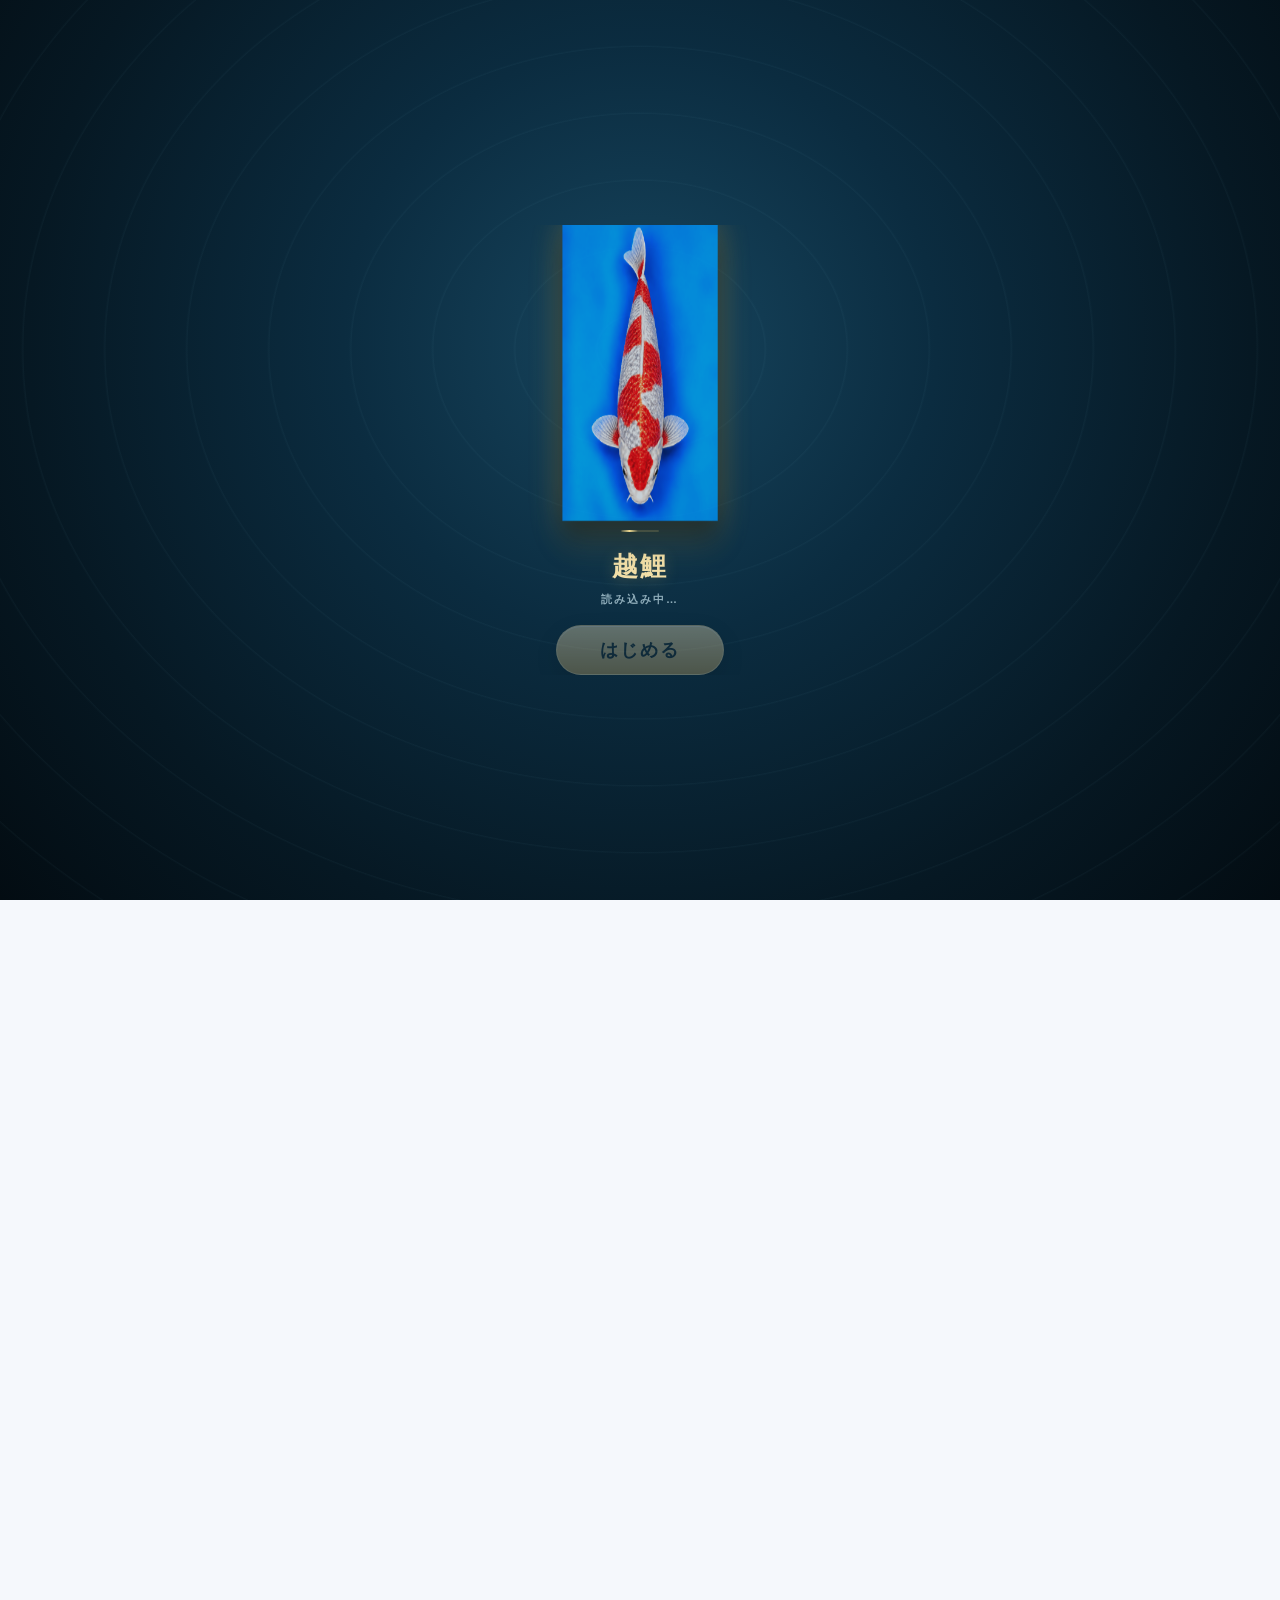
==== commit b00fedb6: "gmail経由の画面修正" ====
--- a/index.html
+++ b/index.html
@@ -1,14 +1,16 @@
 <!doctype html>
-<html lang="ja">
+<html lang="ja" class="app-starting">
 <head>
 <meta charset="utf-8">
 <meta name="viewport" content="width=device-width,initial-scale=1">
+<meta name="color-scheme" content="only light">
 <meta http-equiv="Cache-Control" content="no-cache, no-store, must-revalidate">
 <meta http-equiv="Pragma" content="no-cache">
 <meta http-equiv="Expires" content="0">
 <title>越鯉 KOSHI NO KOI</title>
 <style>
 :root{
+ color-scheme:only light;
  --blue:#2d82ef; --blue2:#226bc9; --navy:#0e2e61; --line:#cbd8eb;
  --red:#e12618; --gold:#b98a32; --paper:#fffdfa; --ink:#1e2b3e;
 }
@@ -91,6 +93,29 @@
 @keyframes appLoadingWater{50%{transform:scale(1.04);opacity:.44}}
 @keyframes appLoadingShine{0%,30%{transform:translateX(-100%)}75%,100%{transform:translateX(100%)}}
 @media (prefers-reduced-motion:reduce){.app-loading::before,.app-loading::after,.app-loading-emblem::before,.app-loading-emblem::after{animation:none}.app-loading-koi{opacity:.9;filter:drop-shadow(0 12px 12px rgba(0,0,0,.55));transform:scaleX(.8);animation:none}.app-loading-spinner::after{animation-duration:2.2s}.app-loading.stamp-hit .app-loading-inner{animation:none;opacity:.16}.app-loading.stamp-hit .app-loading-koshi-stamp{animation:none;opacity:1;transform:translate(-50%,-50%) scale(1)}}
+
+/* アプリ内ブラウザでも、開始画面を実際に見えている領域に収める。 */
+html.app-starting,html.app-starting body{height:100%;overflow:hidden;overscroll-behavior:none}
+#appLoading{
+ inset:auto;
+ top:var(--app-loading-top,0px);left:var(--app-loading-left,0px);
+ width:100%;height:100vh;height:100dvh;
+ width:var(--app-loading-width,100%);height:var(--app-loading-height,100dvh);
+ padding:16px;
+ padding:max(16px,env(safe-area-inset-top)) max(16px,env(safe-area-inset-right)) max(16px,env(safe-area-inset-bottom)) max(16px,env(safe-area-inset-left));
+ display:flex;align-items:center;justify-content:center;
+ min-height:0;isolation:isolate;
+}
+#appLoading .app-loading-inner{
+ flex:0 1 360px;min-width:0;max-width:100%;max-height:100%;
+ overflow-y:auto;overscroll-behavior:contain;-webkit-overflow-scrolling:touch;
+}
+#appLoading .app-loading-emblem{
+ max-width:100%;
+ height:300px;height:clamp(80px,calc(var(--app-loading-height,100svh) - 230px),300px);
+}
+#appLoading .app-loading-koi{height:calc(100% - 8px);max-width:100%}
+
 .app{max-width:1500px;margin:auto;padding:18px}
 header{display:flex;align-items:center;justify-content:space-between;gap:18px;margin-bottom:12px}
 .brand{display:flex;align-items:center;gap:18px}
@@ -3636,6 +3661,46 @@
   const loadingStartedAt=Date.now();
   const MIN_KOI_MS=3650;
   const STAMP_MS=950;
+
+  const loadingScreen=document.getElementById("appLoading");
+  const loadingViewport=window.visualViewport;
+  let loadingViewportFrame=0;
+  let loadingViewportReleased=false;
+  const syncLoadingViewport=()=>{
+    loadingViewportFrame=0;
+    if(loadingViewportReleased || !loadingScreen || !loadingScreen.isConnected)return;
+    // 拡大操作中はレイアウト幅を縮めず、利用者のピンチズームを保つ。
+    if(loadingViewport && loadingViewport.scale>1.01)return;
+    const height=loadingViewport?.height || window.innerHeight;
+    const width=loadingViewport?.width || window.innerWidth;
+    if(!(height>0 && width>0))return;
+    loadingScreen.style.setProperty("--app-loading-height",height+"px");
+    loadingScreen.style.setProperty("--app-loading-width",width+"px");
+    loadingScreen.style.setProperty("--app-loading-top",(loadingViewport?.offsetTop||0)+"px");
+    loadingScreen.style.setProperty("--app-loading-left",(loadingViewport?.offsetLeft||0)+"px");
+  };
+  const queueLoadingViewport=()=>{
+    if(!loadingViewportReleased && !loadingViewportFrame){
+      loadingViewportFrame=requestAnimationFrame(syncLoadingViewport);
+    }
+  };
+  const releaseLoadingViewport=()=>{
+    if(loadingViewportReleased)return;
+    loadingViewportReleased=true;
+    cancelAnimationFrame(loadingViewportFrame);
+    window.removeEventListener("resize",queueLoadingViewport);
+    window.removeEventListener("pageshow",queueLoadingViewport);
+    loadingViewport?.removeEventListener("resize",queueLoadingViewport);
+    loadingViewport?.removeEventListener("scroll",queueLoadingViewport);
+    document.documentElement.classList.remove("app-starting");
+    window.scrollTo(0,0);
+  };
+  window.addEventListener("resize",queueLoadingViewport,{passive:true});
+  window.addEventListener("pageshow",queueLoadingViewport,{passive:true});
+  loadingViewport?.addEventListener("resize",queueLoadingViewport,{passive:true});
+  loadingViewport?.addEventListener("scroll",queueLoadingViewport,{passive:true});
+  syncLoadingViewport();
+
   const stampAudio=new Audio("[data-uri]");
   stampAudio.preload="auto";
   stampAudio.volume=.85;
@@ -3672,6 +3737,7 @@
     setTimeout(()=>{
       if(!loading.isConnected)return;
       loading.classList.add("hide");
+      releaseLoadingViewport();
       setTimeout(()=>loading.remove(),550);
     },STAMP_MS);
   };
@@ -3703,3 +3769,4 @@
 </body>
 </html>
 
+
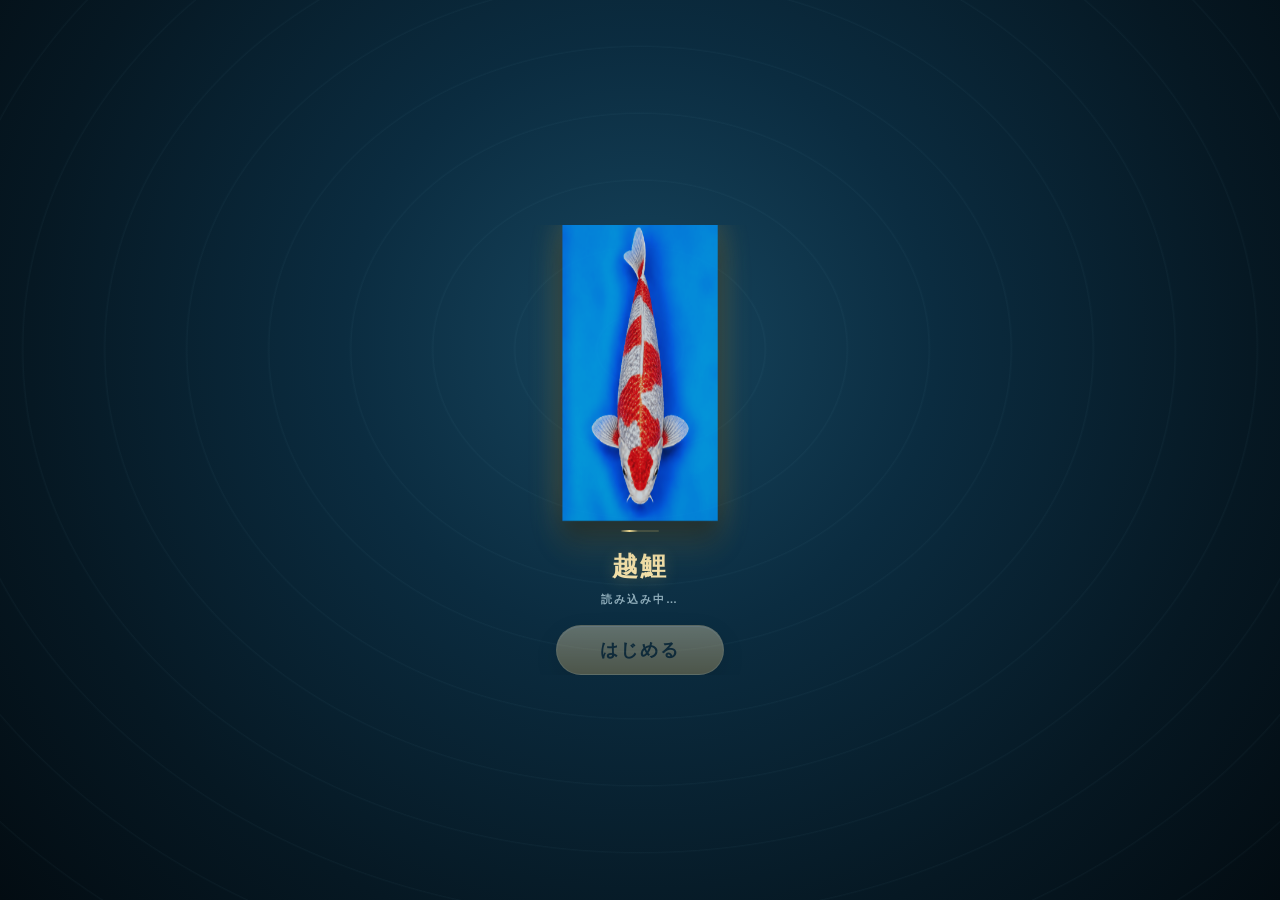
==== commit 47c31f57: "Refactor record loading and reset functionalityReplace index.html with test.html content Refactor al" ====
--- a/index.html
+++ b/index.html
@@ -2862,18 +2862,12 @@
   }
   function allAtlasRecords(){
     const out=[];
-    const normal=loadCollectionRecords();
-    const rare=loadIllustrationRareRecords();
-    const legend=loadLegendRecords();
-    const newborn=loadNewbornRecords();
-    for(let i=0;i<42;i++){
-      const n=normal[String(i)]||normal[i];if(n&&n.state)out.push({tier:"normal",state:{...n.state},price:n.price||null,savedAt:n.savedAt||0});
-      const r=rare[String(i)];if(r&&r.state)out.push({tier:"rare",state:{...r.state},price:r.price||null,savedAt:r.savedAt||0});
-      const l=legend[String(i)];if(l&&l.state)out.push({tier:"legend",state:{...l.state},price:l.price||null,savedAt:l.savedAt||0});
-    }
-    newborn.forEach(rec=>{if(rec&&rec.state)out.push({...rec,tier:"newborn"})});
-    const rank={legend:0,newborn:1,rare:2,normal:3};
-    out.sort((a,b)=>(rank[a.tier]-rank[b.tier])||((b.savedAt||0)-(a.savedAt||0))||a.state.variety-b.state.variety);
+    const add=(tier,source)=>Object.values(source||{}).forEach(rec=>{if(rec&&rec.state)out.push({tier,state:{...rec.state},price:rec.price||null,savedAt:rec.savedAt||0})});
+    add("normal",loadCollectionRecords());
+    add("rare",loadIllustrationRareRecords());
+    add("legend",loadLegendRecords());
+    loadNewbornRecords().forEach(rec=>{if(rec&&rec.state)out.push({...rec,tier:"newborn"})});
+    out.sort((a,b)=>((b.savedAt||0)-(a.savedAt||0))||Number(b.state.id||0)-Number(a.state.id||0));
     return out;
   }
   function isSelected(tier,s){const k=itemKey(tier,s);return pondSelection.some(x=>itemKey(x.tier,x.state)===k)}
@@ -2912,9 +2906,9 @@
   }
   function resetAllCollections(){
     if(!confirm("通常・希少級・伝説級・新生鯉の図鑑記録をすべて消去します。池の鯉も空になります。\n\nこの操作は元に戻せません。リセットしますか？"))return;
-    ["koshiKoiSpecimenStats","koshiKoiCollection","koshiKoiCollectionRecords","koshiKoiIllustrationRareRecords","koshiKoiLegendRecords",NEWBORN_KEY,POND_KEY].forEach(key=>{try{localStorage.removeItem(key)}catch(e){}});
+    ["koshiKoiSpecimenStats","koshiKoiCollection","koshiKoiCollectionRecords","koshiKoiIllustrationRareRecords","koshiKoiLegendRecords","koshiKoiCollectionRecordsV2","koshiKoiIllustrationRareRecordsV2","koshiKoiLegendRecordsV2",NEWBORN_KEY,POND_KEY].forEach(key=>{try{localStorage.removeItem(key)}catch(e){}});
     memorySpecimenStats={ids:[],highest:0,legends:0};memoryCollection=[];memoryCollectionRecords={};memoryIllustrationRareRecords={};memoryLegendRecords={};currentHighlight=null;pondSelection=[];
-    renderSpecimenStats();renderCollection();renderIllustrationRareCollection();renderLegendCollection();renderNewbornCollection();updatePondUI();
+    renderSpecimenStats();renderCollection();renderIllustrationRareCollection();renderLegendCollection();renderNewbornCollection();updatePondUI();setTimeout(()=>{try{renderCollection()}catch(e){}},0);
     const result=document.getElementById("result");if(result)result.style.display="none";
     setStatus("図鑑をリセットし、池を空にしました。");
     alert("図鑑をリセットしました。");
@@ -3317,6 +3311,14 @@
     });
   });
   window.addEventListener("hashchange",applyMode);
+  window.__koshiPondApi = {
+    loadNewbornRecords,
+    newbornGrowth,
+    isSelected,
+    addToPond,
+    openNewbornCertificate,
+    releaseNewborn
+  };
 })();
 </script>
 <script>
@@ -3438,25 +3440,26 @@
             <span class="kg-badge">1 / 10</span>
             <div class="kg-big">まず、名前を入れるよ</div>
             <span class="kg-koi">🎏</span>
-            <p class="kg-say">たとえば「鯉太郎」と入力したとしよう。<br>名前の文字を、そのまま色や模様にしているわけではないんだ。</p>
+            <p class="kg-say">たとえば「コイ」と入力したとしよう。<br>名前の文字を、そのまま色や模様にしているわけではないんだ。</p>
           </section>
           <section class="kg-slide">
             <span class="kg-badge">2 / 10</span>
             <div class="kg-big">名前を「数字のたね」に変える</div>
-            <div class="kg-flow"><div class="kg-box">鯉太郎</div><div class="kg-arrow">→</div><div class="kg-box">ハッシュ計算</div><div class="kg-arrow">→</div><div class="kg-box">数字</div></div>
-            <p class="kg-say">コンピューターが、文字を決まったやり方で計算して数字に変えるよ。これが<strong>ハッシュ</strong>なんだ。</p>
+            <div class="kg-flow"><div class="kg-box">コイ</div><div class="kg-arrow">→</div><div class="kg-box">まず数字にする</div><div class="kg-arrow">→</div><div class="kg-box">例：16</div></div>
+            <p class="kg-say">わかりやすく単純化すると、まず名前の文字を数字に置きかえて、ひとつの<strong>「数字のたね」</strong>を作ると考えてね。</p>
+            <div class="kg-note"><strong>ここでの「16」は説明用の例。</strong><br>実際の越鯉では、こんな単純な足し算で16を作っているわけではなく、もっと複雑な計算をしているよ。</div>
           </section>
           <section class="kg-slide">
             <span class="kg-badge">3 / 10</span>
-            <div class="kg-big">ハッシュって、なに？</div>
-            <p class="kg-say">たとえば「鯉太郎」という名前を、数字を作る機械に入れるイメージだよ。</p>
-            <div class="kg-note">この計算でできた数字が<strong>「ハッシュ値」</strong>。<br>
-            ハッシュ値は、元のデータを見分けるための<strong>「数字の指紋」のようなもの</strong>なんだ。</div>
-            <div class="kg-flow"><div class="kg-box">鯉太郎</div><div class="kg-arrow">→</div><div class="kg-box">決まった計算</div><div class="kg-arrow">→</div><div class="kg-box">ハッシュ値</div></div>
-            <div class="kg-note">同じ文字を入れれば、同じ計算結果になる。だから同じ名前からは同じ越鯉を作れるんだ。</div>
-            <div class="kg-note"><strong>ここがハッシュの大事なところ。</strong><br>
-            名前 → ハッシュ値 は計算できる。でも、<strong>ハッシュ値だけを見て元の名前を逆算することはできない</strong>ように作られているんだ。<br>
-            たとえるなら、材料からジュースは作れても、そのジュースから元の果物を完全に元どおりには戻せないようなものだよ。</div>
+            <div class="kg-big">「16」からハッシュを作る</div>
+            <p class="kg-say">次に、この<strong>16を「たね」</strong>にして、コンピューターが決まった計算を何度も行い、もっと大きな数字に変えるよ。</p>
+            <div class="kg-flow"><div class="kg-box">16</div><div class="kg-arrow">→</div><div class="kg-box">混ぜる計算</div><div class="kg-arrow">→</div><div class="kg-box">583,421,907</div></div>
+            <div class="kg-note">この<strong>583,421,907</strong>のような大きな数字が「ハッシュ値」だと思えばOK。<br>数字をただ長くしているのではなく、元の数字を何度も混ぜて<strong>まったく別の数字に変える</strong>イメージだよ。</div>
+            <div class="kg-note"><strong>1文字でも違うと、結果が大きく変わる。</strong><br>
+            たとえば「コイ」と「コイ。」のように1文字増えただけでも、数字のたねが変わり、その後のハッシュ値も全然違う値になる。<br>
+            だから、よく似た名前でも違う越鯉になりやすいんだ。</div>
+            <div class="kg-note"><strong>※ここで示した16や583,421,907は、仕組みをわかりやすくするための説明用の数字です。</strong><br>
+            実際の越鯉では別の方法・別の計算で値を作っています。</div>
           </section>
           <section class="kg-slide">
             <span class="kg-badge">4 / 10</span>
@@ -3526,84 +3529,69 @@
             <div class="kg-note kg-example"><strong>② アプリやファイルのダウンロード</strong><br>配る側のハッシュと、ダウンロードしたファイルのハッシュを比べれば「同じファイルか」を確かめられるよ。</div>
             <div class="kg-note kg-example"><strong>③ 書きかえの確認</strong><br>文章やプログラムが少し変わるとハッシュも変わる。だから、途中でデータが変えられていないか調べる手がかりになるんだ。</div>
             <div class="kg-note"><strong>ハッシュは、データにつける「指紋」みたいなもの。</strong></div>
-            <button type="button" class="kg-calc-btn">鯉太郎を実際に計算してみよう</button>
+            <button type="button" class="kg-calc-btn">数字が鯉に振り分けられる流れを見る</button>
           </section>
         </div>
 
-        <div class="kg-calc-panel" aria-label="鯉太郎の計算例">
-          <h2>「鯉太郎」を実際に計算してみよう</h2>
-          <div class="kg-calc-step"><strong>① 名前をハッシュにする</strong><br>「鯉太郎」をこのアプリの決まった計算に通すと、まず次の数字になるよ。
-            <span class="kg-formula">hash32(&quot;鯉太郎&quot;) = 2,507,354,316</span>
+        <div class="kg-calc-panel" aria-label="ハッシュのわかりやすい計算例">
+          <h2>ハッシュから鯉が決まる流れ</h2>
+
+          <div class="kg-calc-step"><strong>① 名前から「数字のたね」を作る</strong><br>
+            説明を簡単にするため、「コイ」という名前から<strong>16</strong>という数字ができたと考えてみよう。
+            <span class="kg-formula">コイ → 16</span>
+            <div class="kg-threshold"><strong>※16は説明用の例です。</strong><br>
+            実際の越鯉では、文字をこんな単純な方法で16にしているわけではありません。</div>
           </div>
-          <div class="kg-calc-step"><strong>② 100万個の個体番号にする</strong><br>100万で割った余りを使い、最後に1を足すよ。
-            <span class="kg-formula">2,507,354,316 % 1,000,000 = 354,316<br>354,316 + 1 = 354,317</span>
-            <div class="kg-result">鯉太郎の越鯉番号は <strong>354317</strong></div>
+
+          <div class="kg-calc-step"><strong>② 16をもとにハッシュを作る</strong><br>
+            コンピューターは16に決まった計算を何度も行い、数字をよく混ぜるようにして大きな値へ変える。
+            <span class="kg-formula">16 → 計算して混ぜる → 583,421,907</span>
+            <div class="kg-result">この大きな数字を<strong>ハッシュ値</strong>と考えよう。</div>
+            <br>「16の後ろに数字を足して長くする」という意味ではないよ。<br>
+            <strong>16を材料に計算して、別の数字を作る</strong>ということなんだ。
           </div>
-          <div class="kg-calc-step"><strong>③ 個体番号から「基本ハッシュ」を作る</strong><br>番号354317にアプリ専用の文字を組み合わせて、もう一度ハッシュ計算するよ。
-            <span class="kg-formula">hash32(&quot;koshi-no-koi:v2:354317:base&quot;) = 2,132,237,711</span>
-            この数字の「桁」をそのまま読んでいるわけではないよ。<br>
-            同じ基本ハッシュに、<a class="kg-help-link" href="#kgModuloHelp">「%」で余りを求める計算</a>や
-            <a class="kg-help-link" href="#kgShiftHelp">「&gt;&gt;&gt;」でビットを右にずらす計算</a>をして、それぞれの番号を作るんだ。
-            <div class="kg-result" id="kgCalcResult">
-              <strong>品種</strong><br>
-              2,132,237,711 % 42 = <strong>23</strong>
-              <a class="kg-help-link" href="#kgModuloHelp">（%とは？）</a><br>
-              → 0番から数えて23番、つまり24番目の<strong>銀鱗白写り</strong><br><br>
-              <strong>体型</strong><br>
-              (2,132,237,711 &gt;&gt;&gt; 6) % 8 = <strong>6</strong>
-              <a class="kg-help-link" href="#kgShiftHelp">（&gt;&gt;&gt;とは？）</a><br>
-              → <strong>ジャンボ</strong><br><br>
-              <strong>体長</strong><br>
-              (2,132,237,711 &gt;&gt;&gt; 10) % 7 = <strong>1</strong><br>
-              → <strong>40cm</strong><br><br>
-              <strong>色</strong><br>
-              (2,132,237,711 &gt;&gt;&gt; 13) % 16 = <strong>10</strong><br>
-              → 金系の色
-            </div>
-
-            <div class="kg-help-box" id="kgModuloHelp">
-              <h3>「%」は何をしているの？</h3>
-              <strong>% は「割り算をした余り」を出す記号</strong>だよ。
-              <span class="kg-mini-formula">10 % 3 = 1</span>
-              10を3で割ると、3×3=9で<strong>1余る</strong>。だから答えは1。
-              <br><br>
-              越鯉では、たとえば品種が42種類あるので、
-              <span class="kg-mini-formula">2,132,237,711 % 42 = 23</span>
-              とする。42で割った余りは必ず<strong>0〜41</strong>のどれかになるから、
-              そのまま42品種の番号として使えるんだ。
-              <br><strong>つまり「大きなハッシュ値を、必要な数の箱に振り分ける」ための計算</strong>なんだよ。
-              <br><a class="kg-back-link" href="#kgCalcResult">↑ 計算例へ戻る</a>
-            </div>
-
-            <div class="kg-help-box" id="kgShiftHelp">
-              <h3>「&gt;&gt;&gt;」は何をしているの？</h3>
-              コンピューターの数字は、内部では<strong>0と1の並び（2進数）</strong>で表されているよ。
-              「&gt;&gt;&gt; 6」は、その0と1の並びを<strong>右へ6個ずらす</strong>という意味。
-              <span class="kg-mini-formula">44 = 101100（2進数）<br>44 &gt;&gt;&gt; 2 = 001011 = 11</span>
-              右へ1つずらすと、おおよそ2で割ったのと同じ。2つなら4で割ったのと同じような動きになる。
-              <br><br>
-              では、なぜ越鯉でずらすのか。<strong>同じハッシュ値の同じ場所ばかりを使わず、別の部分を使って体型・体長・色を決めるため</strong>なんだ。
-              <br>たとえば体型は6個ずらしてから % 8、体長は10個、色は13個ずらしてから余りを求めているよ。
-              <br><br>
-              このアプリで使っている「&gt;&gt;&gt;」は<strong>符号なし右シフト</strong>といって、左側には0を入れながら右へずらす計算だよ。
-              <br><a class="kg-back-link" href="#kgCalcResult">↑ 計算例へ戻る</a>
+
+          <div class="kg-calc-step"><strong>③ 1文字違うだけでも、全然違う値になる</strong><br>
+            名前が少し変わると、最初の数字のたねが変わる。すると、その後の計算結果も大きく変わるよ。
+            <span class="kg-formula">コイ → 16 → 583,421,907<br>コイ。 → 17 → 2,914,806,352</span>
+            <div class="kg-threshold">この数字も説明用。大切なのは、<strong>1文字の違いでもハッシュ値が大きく変わる</strong>という考え方だよ。</div>
+          </div>
+
+          <div class="kg-calc-step"><strong>④ 大きなハッシュを「箱」に振り分ける</strong><br>
+            ハッシュ値ができたら、その数字を使って「どの箱に入るか」を決める。
+            <div class="kg-help-box">
+              たとえば42品種なら、<strong>0〜41の42個の箱</strong>を用意する。<br>
+              大きなハッシュ値を42で割った<strong>余り</strong>を見ると、必ず0〜41のどれかになる。
+              <span class="kg-mini-formula">583,421,907 % 42 = 15</span>
+              この例なら<strong>15番の箱</strong>へ入る。<br>
+              つまり、ハッシュを使って42種類のどれか1つに振り分けられるんだ。
             </div>
           </div>
-          <div class="kg-calc-step"><strong>④ 模様用の数字も別に作る</strong>
-            <span class="kg-formula">hash32(&quot;koshi-no-koi:v2:354317:pattern&quot;) = 1,929,311,288</span>
-            この数字から大きな模様番号や細かな模様番号を作るよ。鯉太郎では大模様番号24、細模様番号20になる。
+
+          <div class="kg-calc-step"><strong>⑤ 同じように、体型・大きさ・色・模様も決める</strong><br>
+            品種だけでなく、別の計算結果やハッシュの別の部分を使って、それぞれの箱へ振り分けていくよ。
+            <div class="kg-flow">
+              <div class="kg-box">ハッシュ</div><div class="kg-arrow">→</div>
+              <div class="kg-box">品種</div><div class="kg-arrow">→</div>
+              <div class="kg-box">体型</div><div class="kg-arrow">→</div>
+              <div class="kg-box">色・模様</div>
+            </div>
+            <div class="kg-note">同じ名前なら同じ計算をするので、いつ作っても同じ特徴の越鯉になるよ。</div>
           </div>
-          <div class="kg-calc-step"><strong>⑤ ここで伝説級図鑑 LEGEND判定</strong><br>LEGEND専用のハッシュを作って、1,000で割った余りだけを見るよ。
-            <span class="kg-formula">hash32(&quot;koshi-no-koi:v2:354317:real42&quot;) = 1,242,501,648<br>1,242,501,648 % 1,000 = 648</span>
-            <div class="kg-threshold"><strong>ここが0〜29ならLEGEND。</strong><br>鯉太郎は648なのでLEGENDではないよ。0〜29は1,000通り中30通りだから3％。</div>
+
+          <div class="kg-calc-step"><strong>⑥ RARE・LEGENDも「箱」で考えれば簡単</strong><br>
+            たとえば1,000個の箱に振り分け、LEGEND用の30箱に入ればLEGEND、そうでなければ次にRARE用の判定をする、と考えるとわかりやすい。
+            <span class="kg-formula">ハッシュ → 0〜999のどれかの箱へ</span>
+            <div class="kg-threshold">LEGEND：0〜29の30箱 → 3％<br>
+            LEGENDでなかった場合にRARE判定：0〜99の100箱</div>
           </div>
-          <div class="kg-calc-step"><strong>⑥ 伝説級図鑑 LEGENDでなければ希少級図鑑 RARE判定</strong><br>今度は希少級図鑑 RARE専用の別ハッシュを使うよ。
-            <span class="kg-formula">hash32(&quot;koshi-no-koi:v2:354317:illustrationRare&quot;) = 825,928,336<br>825,928,336 % 1,000 = 336</span>
-            <div class="kg-threshold"><strong>ここが0〜99ならRARE。</strong><br>鯉太郎は336なのでRAREでもないよ。判定枠は1,000通り中100通り。</div>
+
+          <div class="kg-calc-step"><strong>⑦ まとめ</strong><br>
+            <div class="kg-result">名前 → 数字のたね → ハッシュ → 箱に振り分ける → 鯉の特徴が決まる</div>
+            <br><strong>この説明は、仕組みを直感的に理解するために単純化したものです。</strong><br>
+            実際の越鯉では、名前から個体を決める処理や各特徴の計算は、この例とは異なる方法で行っています。
           </div>
-          <div class="kg-calc-step"><strong>⑦ 鯉太郎の結果</strong><br>名前から始まった数字が、個体番号、品種、体型、模様、希少級図鑑 RARE・伝説級図鑑 LEGEND判定まで順番につながっているよ。
-            <div class="kg-result">鯉太郎 → 354317 → 銀鱗白写り・ジャンボ・40cm → 通常個体</div>
-          </div>
+
           <button type="button" class="kg-calc-back">解説スライドに戻る</button>
         </div>
         <div class="kg-controls">
@@ -3766,6 +3754,154 @@
 })();
 </script>
 
+
+<style>
+/* ===== 個体コレクション図鑑 v2 ===== */
+#illustrationRareGrid,#legendGrid,.rare-collection-mount,.legend-collection:has(#legendGrid){display:none!important}
+#collectionGrid{display:grid!important;grid-template-columns:repeat(auto-fill,minmax(170px,1fr))!important;gap:12px!important}
+.collection-item.specimen-card{height:178px;min-height:178px;box-sizing:border-box;padding:12px!important;text-align:left!important;display:flex!important;flex-direction:column;justify-content:space-between;gap:6px;overflow:hidden}
+.specimen-card .specimen-top{display:flex;justify-content:space-between;gap:8px;align-items:flex-start}
+.specimen-card .specimen-name{font-weight:800;font-size:16px}
+.specimen-card .specimen-meta{font-size:12px;line-height:1.55;opacity:.82}
+.specimen-card .specimen-tier{font-size:10px;font-weight:800;border:1px solid currentColor;border-radius:999px;padding:2px 6px;white-space:nowrap}
+.specimen-card.rare-card{border-color:#7aa7c4!important}
+.specimen-card.legend-card-v2{border-color:#b8822b!important;box-shadow:0 0 0 1px rgba(184,130,43,.18)}
+#collectionGrid:empty::after{content:"まだ越鯉はいません。名前を入力して最初の一匹を生み出してください。";grid-column:1/-1;padding:28px 16px;text-align:center;color:#7a6a54;border:1px dashed #c9bda9;border-radius:10px;background:#fffdf8}
+</style>
+<script>
+/* ===== 図鑑を「品種42枠」から「出会った個体をそのまま残す」方式へ ===== */
+(function(){
+ const NORMAL_KEY="koshiKoiCollectionRecordsV2";
+ const RARE_KEY="koshiKoiIllustrationRareRecordsV2";
+ const LEGEND_KEY="koshiKoiLegendRecordsV2";
+ const readObj=(key)=>{try{const v=JSON.parse(localStorage.getItem(key)||"{}");return v&&typeof v==="object"&&!Array.isArray(v)?v:{}}catch(e){return {}}};
+ const writeObj=(key,v)=>{try{localStorage.setItem(key,JSON.stringify(v))}catch(e){}};
+ const recKey=s=>String(s&&s.id!=null?s.id:"");
+
+ // 新方式では個体番号をキーにする。同じ品種が何匹出ても上書きしない。
+ loadCollectionRecords=function(){memoryCollectionRecords=readObj(NORMAL_KEY);return memoryCollectionRecords};
+ saveCollectionRecord=function(_varietyIndex,s,price){const r=loadCollectionRecords(),k=recKey(s);if(!k||r[k])return;r[k]={state:{...s},price,savedAt:Date.now()};memoryCollectionRecords={...r};writeObj(NORMAL_KEY,memoryCollectionRecords)};
+ loadIllustrationRareRecords=function(){memoryIllustrationRareRecords=readObj(RARE_KEY);return memoryIllustrationRareRecords};
+ saveIllustrationRareRecord=function(s,price){if(!isIllustrationRare(s))return;const r=loadIllustrationRareRecords(),k=recKey(s);if(!k||r[k])return;r[k]={state:{...s},price,savedAt:Date.now()};memoryIllustrationRareRecords={...r};writeObj(RARE_KEY,memoryIllustrationRareRecords)};
+ loadLegendRecords=function(){memoryLegendRecords=readObj(LEGEND_KEY);return memoryLegendRecords};
+ saveLegendRecord=function(s,price){if(!isRealRare(s))return;const r=loadLegendRecords(),k=recKey(s);if(!k||r[k])return;r[k]={state:{...s},price,savedAt:Date.now()};memoryLegendRecords={...r};writeObj(LEGEND_KEY,memoryLegendRecords)};
+
+ function openRec(tier,id){
+   const source=tier==="legend"?loadLegendRecords():tier==="rare"?loadIllustrationRareRecords():loadCollectionRecords();
+   const rec=source[String(id)];if(!rec||!rec.state)return;
+   currentHighlight=null;currentCertificateParents=null;currentCertificateBornAt=null;state={...rec.state};collectionPriceOverride=rec.price||null;
+   document.getElementById("result").style.display="block";suppressCatalogRegistration=true;try{render()}finally{suppressCatalogRegistration=false}setTimeout(()=>openCertificate(),0);
+ }
+ openCollectionCertificate=function(id){openRec("normal",id)};
+ openIllustrationRareCertificate=function(id){openRec("rare",id)};
+ openLegendCertificate=function(id){openRec("legend",id)};
+
+ function esc2(v){return String(v??"").replace(/[&<>\"']/g,c=>({"&":"&amp;","<":"&lt;",">":"&gt;",'\"':"&quot;","'":"&#39;"}[c]))}
+ function records(){
+   const out=[];
+   const add=(tier,obj)=>Object.values(obj||{}).forEach(rec=>{if(rec&&rec.state)out.push({tier,...rec})});
+   add("normal",loadCollectionRecords());add("rare",loadIllustrationRareRecords());add("legend",loadLegendRecords());
+   out.sort((a,b)=>(a.savedAt||0)-(b.savedAt||0));
+   return out;
+ }
+ renderCollection=function(){
+   const box=document.getElementById("collectionGrid");if(!box)return;box.innerHTML="";
+   const all=records();
+   all.forEach(rec=>{
+     const s=rec.state,d=document.createElement("div");
+     const tier=rec.tier,label=tier==="legend"?"LEGEND":tier==="rare"?"RARE":"通常";
+     d.className="collection-item found specimen-card "+(tier==="legend"?"legend-card-v2":tier==="rare"?"rare-card":"");
+     d.innerHTML=`<div class="specimen-top"><div class="specimen-name">${esc2(VARIETIES[s.variety]||"越鯉")}</div><span class="specimen-tier">${label}</span></div><div class="specimen-meta">${esc2(makeKoiName(s))}<br>${esc2(s.name||"名主不明")} ／ 第${String(s.id).padStart(6,"0")}号<br>体長 ${esc2(SIZES[s.size])}cm</div>`;
+     d.title="タップして鑑定書を見る";d.tabIndex=0;d.setAttribute("role","button");
+     d.onclick=()=>openRec(tier,s.id);d.onkeydown=e=>{if(e.key==="Enter"||e.key===" "){e.preventDefault();openRec(tier,s.id)}};box.appendChild(d);
+   });
+   const varieties=new Set(all.map(x=>x.state.variety));
+   const fc=document.getElementById("foundCount");if(fc)fc.textContent=varieties.size;
+ };
+ renderIllustrationRareCollection=function(){};
+ renderLegendCollection=function(){};
+
+ // 初期状態は完全にゼロ件。RARE/LEGENDの空42枠は表示しない。
+ const oldReset=resetAllCollections;
+ resetAllCollections=function(){
+   if(!confirm("通常・希少級・伝説級・新生鯉の図鑑記録をすべて消去します。池の鯉も空になります。\n\nこの操作は元に戻せません。リセットしますか？"))return;
+   ["koshiKoiSpecimenStats","koshiKoiCollection","koshiKoiCollectionRecords","koshiKoiIllustrationRareRecords","koshiKoiLegendRecords",NORMAL_KEY,RARE_KEY,LEGEND_KEY,"koshiKoiNewbornRecordsV1","koshiKoiPondSelectionV1"].forEach(k=>{try{localStorage.removeItem(k)}catch(e){}});
+   memorySpecimenStats={ids:[],highest:0,legends:0};memoryCollection=[];memoryCollectionRecords={};memoryIllustrationRareRecords={};memoryLegendRecords={};currentHighlight=null;
+   renderSpecimenStats();renderCollection();renderNewbornCollection();location.hash="";location.reload();
+ };
+ const resetBtn=document.getElementById("collectionResetBtn");if(resetBtn)resetBtn.onclick=resetAllCollections;
+
+ // 旧版の品種別保存は表示しない。新V2図鑑だけで開始する。
+ renderCollection();renderIllustrationRareCollection();renderLegendCollection();
+})();
+</script>
+
+
+<style>
+/* ===== 新生鯉も同じ越鯉図鑑へ統合 v3 ===== */
+#newbornCollection{display:none!important}
+.specimen-card.newborn-card{border-color:#d9bd7b!important;background:linear-gradient(#fffdf4,#fff4ce)!important}
+.specimen-card .specimen-actions{display:flex;gap:6px;flex-wrap:wrap;margin-top:5px}
+.specimen-card .specimen-actions button{font-size:11px;padding:5px 8px}
+</style>
+<script>
+(function(){
+ function esc3(v){return String(v??"").replace(/[&<>\"']/g,c=>({"&":"&amp;","<":"&lt;",">":"&gt;",'\"':"&quot;","'":"&#39;"}[c]))}
+ function api(){return window.__koshiPondApi||null}
+ function unifiedRecords(){
+   const out=[];
+   const add=(tier,obj)=>Object.values(obj||{}).forEach(rec=>{if(rec&&rec.state)out.push({tier,...rec})});
+   add("normal",loadCollectionRecords());
+   add("rare",loadIllustrationRareRecords());
+   add("legend",loadLegendRecords());
+   const p=api();
+   if(p)p.loadNewbornRecords().forEach(rec=>{if(rec&&rec.state)out.push({...rec,tier:"newborn"})});
+   out.sort((a,b)=>((a.savedAt||a.bornAt||0)-(b.savedAt||b.bornAt||0)) || ((a.state?.id||0)-(b.state?.id||0)));
+   return out;
+ }
+ function openUnified(rec){
+   const p=api();
+   if(rec.tier==="newborn"){if(p)p.openNewbornCertificate(rec);return}
+   const source=rec.tier==="legend"?loadLegendRecords():rec.tier==="rare"?loadIllustrationRareRecords():loadCollectionRecords();
+   const r=source[String(rec.state.id)];if(!r||!r.state)return;
+   currentHighlight=null;currentCertificateParents=null;currentCertificateBornAt=null;state={...r.state};collectionPriceOverride=r.price||null;
+   document.getElementById("result").style.display="block";suppressCatalogRegistration=true;try{render()}finally{suppressCatalogRegistration=false}setTimeout(()=>openCertificate(),0);
+ }
+ renderCollection=function(){
+   const box=document.getElementById("collectionGrid");if(!box)return;box.innerHTML="";
+   const all=unifiedRecords(),p=api();
+   all.forEach(rec=>{
+     const s=rec.state,d=document.createElement("div"),tier=rec.tier;
+     const label=tier==="legend"?"LEGEND":tier==="rare"?"RARE":tier==="newborn"?"新生鯉":"通常";
+     d.className="collection-item found specimen-card "+(tier==="legend"?"legend-card-v2":tier==="rare"?"rare-card":tier==="newborn"?"newborn-card":"");
+     let extra="";
+     if(tier==="newborn"){
+       const g=p?p.newbornGrowth(rec):{label:"新生鯉",stage:"—"};
+       extra=`<br>成長：${esc3(g.label)}（第${g.stage}段階）<br>親：${esc3(rec.parents?.[0]?.name||"不明")} × ${esc3(rec.parents?.[1]?.name||"不明")}`;
+     }
+     d.innerHTML=`<div class="specimen-top"><div class="specimen-name">${esc3(VARIETIES[s.variety]||"越鯉")}</div><span class="specimen-tier">${label}</span></div><div class="specimen-meta">${esc3(makeKoiName(s))}<br>${esc3(s.name||"名主不明")} ／ 第${String(s.id).padStart(6,"0")}号<br>体長 ${esc3(SIZES[s.size])}cm${extra}</div>`;
+     if(tier==="newborn" && p){
+       const actions=document.createElement("div");actions.className="specimen-actions";
+       const selected=p.isSelected("newborn",s);
+       actions.innerHTML=`<button type="button" class="pond-mini-btn${selected?" in-pond":""}">${selected?"池で泳いでいる":"池へ"}</button><button type="button" class="certificate-mini-btn">鑑定書</button><button type="button" class="newborn-release-btn">放流</button>`;
+       const bs=actions.querySelectorAll("button");
+       bs[0].onclick=e=>{e.stopPropagation();p.addToPond("newborn",rec)};
+       bs[1].onclick=e=>{e.stopPropagation();p.openNewbornCertificate(rec)};
+       bs[2].onclick=e=>{e.stopPropagation();p.releaseNewborn(rec)};
+       d.appendChild(actions);
+     }
+     d.title="タップして鑑定書を見る";d.tabIndex=0;d.setAttribute("role","button");
+     d.onclick=()=>openUnified(rec);d.onkeydown=e=>{if(e.key==="Enter"||e.key===" "){e.preventDefault();openUnified(rec)}};
+     box.appendChild(d);
+   });
+   const varieties=new Set(all.map(x=>x.state.variety));
+   const fc=document.getElementById("foundCount");if(fc)fc.textContent=varieties.size;
+ };
+ renderNewbornCollection=function(){const sec=document.getElementById("newbornCollection");if(sec)sec.style.display="none";renderCollection()};
+ renderCollection();
+})();
+</script>
+
 </body>
 </html>
 
